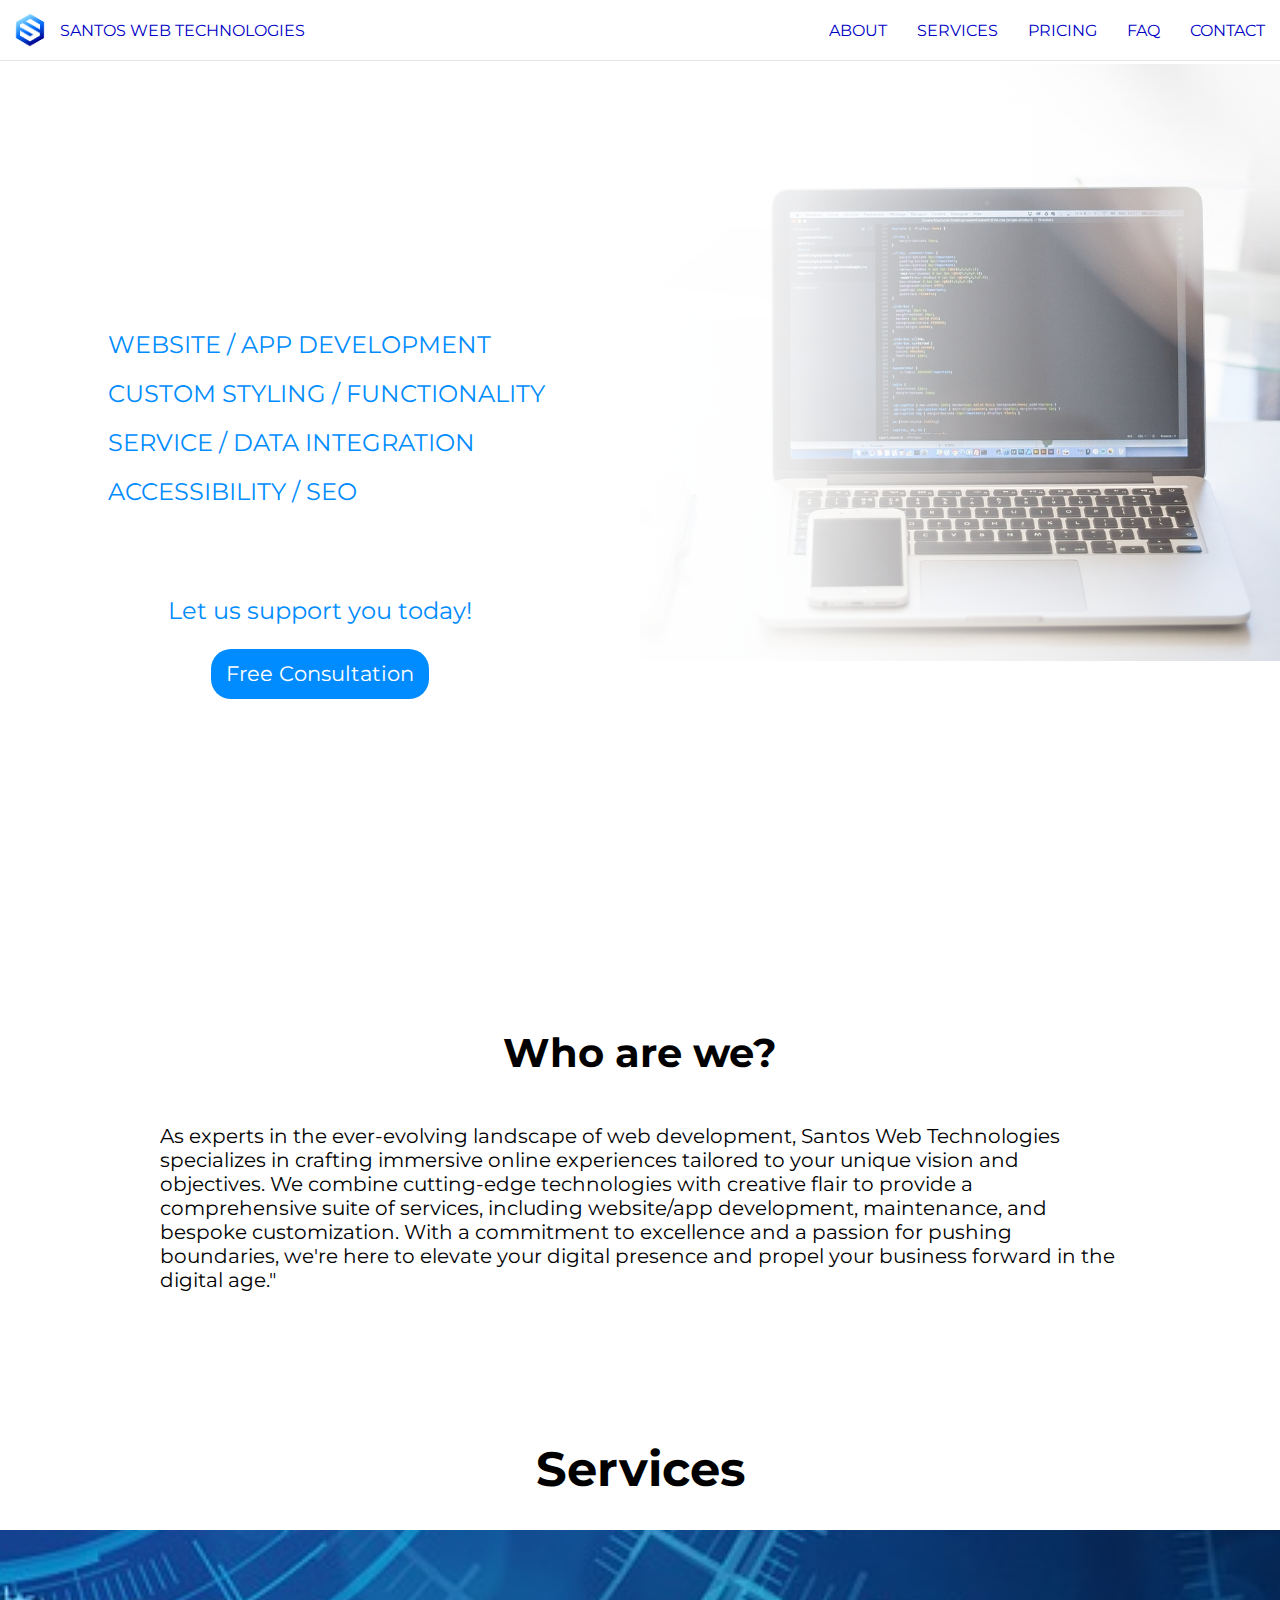
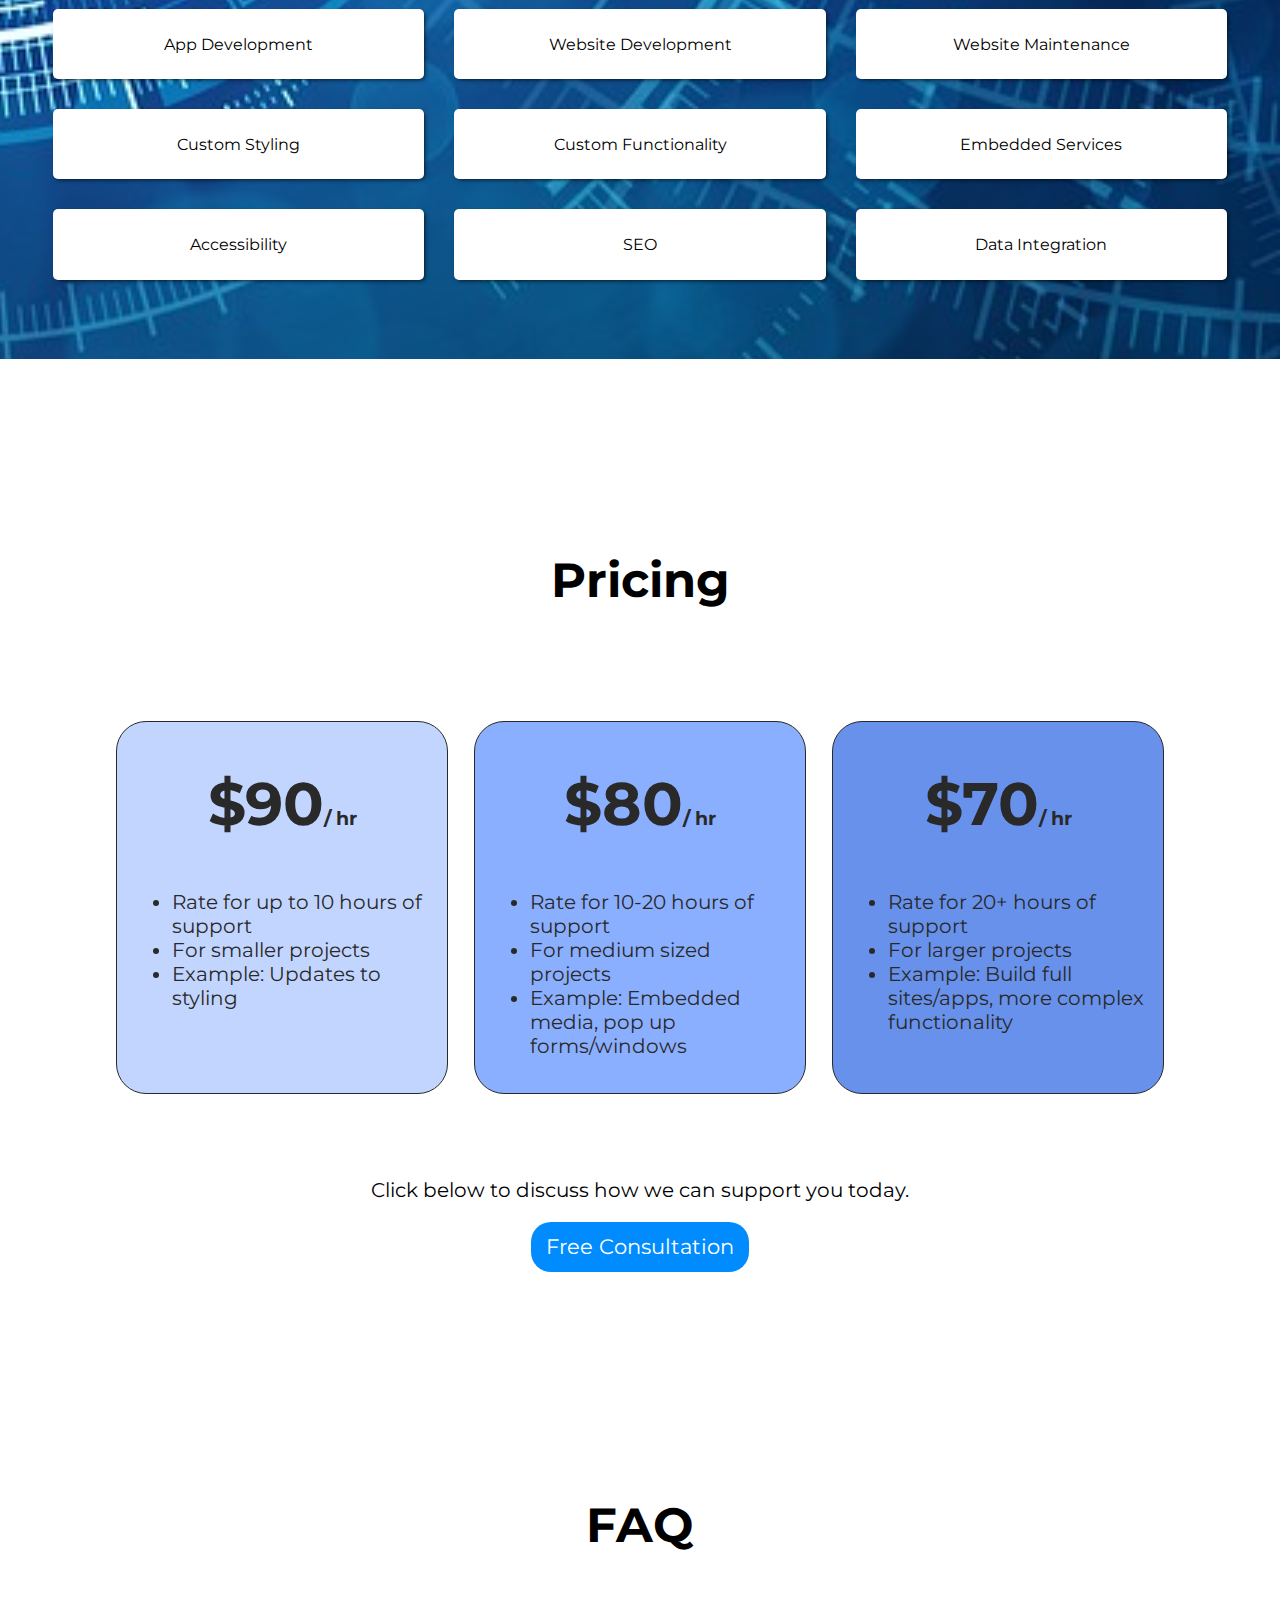
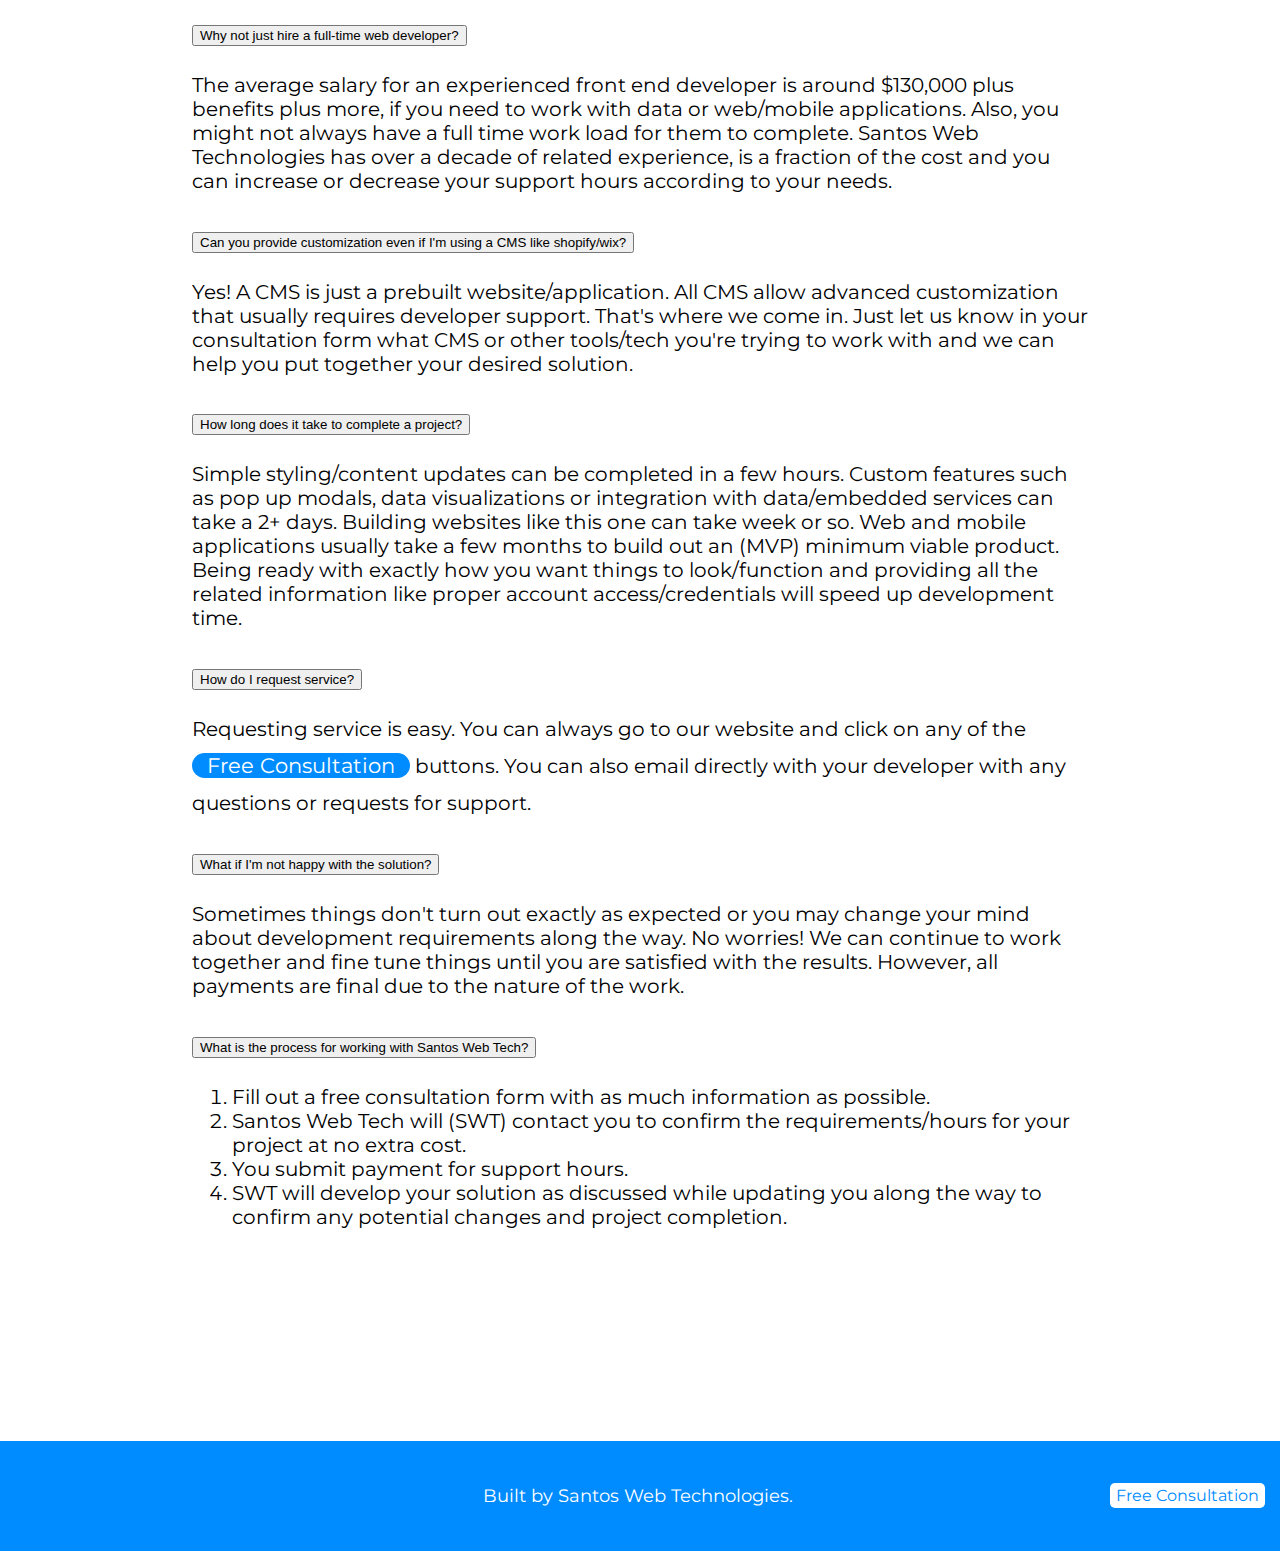
==== index.html @ 5d438775 "update serviceCard corners and pricing" ====
<!DOCTYPE html>
<head>
    <meta charset="UTF-8">
    <meta name="viewport" content="width=device-width, initial-scale=1.0">
    <title>Santos Web Technologies</title>
    <link rel="icon" type="image/x-icon" href="Assets/favicon.png">
    <!-- Add your CSS link here -->
    <link rel="preconnect" href="https://fonts.googleapis.com">
    <link rel="preconnect" href="https://fonts.gstatic.com" crossorigin>
    <link href="https://fonts.googleapis.com/css2?family=Montserrat:ital,wght@0,100..900;1,100..900&display=swap" rel="stylesheet">
    <link href="https://cdn.jsdelivr.net/npm/bootstrap@5.0.2/dist/css/bootstrap.min.css" rel="stylesheet" integrity="sha384-EVSTQN3/azprG1Anm3QDgpJLIm9Nao0Yz1ztcQTwFspd3yD65VohhpuuCOmLASjC" crossorigin="anonymous">
    <link rel="stylesheet" href="styles.css">
    <link rel="stylesheet" href="https://cdnjs.cloudflare.com/ajax/libs/font-awesome/6.5.2/css/all.min.css" integrity="sha512-SnH5WK+bZxgPHs44uWIX+LLJAJ9/2PkPKZ5QiAj6Ta86w+fsb2TkcmfRyVX3pBnMFcV7oQPJkl9QevSCWr3W6A==" crossorigin="anonymous" referrerpolicy="no-referrer" />
</head>
<body>
    <!-- Navbar -->
    <header>
        <div>
            <img id="logo" src="./Assets/swtNoWords.png" alt="Logo for Santos Web Technologies">
            <span>SANTOS WEB TECHNOLOGIES</span>
        </div>
        <nav id="nav">
            <a href="#about">ABOUT</a>
            <a href="#serviceHeading">SERVICES</a>
            <a href="#pricing">PRICING</a>
            <a href="#faq">FAQ</a>
            <a onclick="openConsult()">CONTACT</a>
        </nav>
        <a id="navToggle" href="javascript:void(0);" class="icon" onclick="toggleNav()">
            <i class="fa fa-bars"></i>
        </a>
    </header>
    <nav id="mobileNav">
        <a href="#about" onclick="toggleNav()">ABOUT</a>
        <a href="#serviceHeading" onclick="toggleNav()">SERVICES</a>
        <a href="#pricing" onclick="toggleNav()">PRICING</a>
        <a href="#faq" onclick="toggleNav()">FAQ</a>
        <a onclick="openConsult()">CONTACT</a>
    </nav>
    
    <section id="hero">
        <div id="heroLeft">
            <div>
                <span><i class="fa-light fa-greater-than"></i>&nbsp;&nbsp;WEBSITE / APP DEVELOPMENT</span>
                <span><i class="fa-light fa-greater-than"></i>&nbsp;&nbsp;CUSTOM STYLING / FUNCTIONALITY</span>
                <span><i class="fa-light fa-greater-than"></i>&nbsp;&nbsp;SERVICE / DATA INTEGRATION</span>
                <span><i class="fa-light fa-greater-than"></i>&nbsp;&nbsp;ACCESSIBILITY / SEO</span>
            </div>
            <p>Let us support you today!</p>
            <a class="consultBtn" onclick="openConsult()">Free Consultation</a>
        </div>
        <div id="heroImage" src="Assets/laptop.jpg" alt="Laptop on a desk"></div>
    </section>

    <section id="about">
        <h1 style="text-align: center; font-size: 2.5rem;">Who are we?</h1>
        <p style="padding: 20px;">As experts in the ever-evolving landscape of web development, Santos Web Technologies specializes in crafting immersive online experiences tailored to your unique vision and objectives. We combine cutting-edge technologies with creative flair to provide a comprehensive suite of services, including website/app development, maintenance, and bespoke customization. With a commitment to excellence and a passion for pushing boundaries, we're here to elevate your digital presence and propel your business forward in the digital age."</p>
    </section>

    <h1 id="serviceHeading" style="text-align: center; margin-top: 10%;">Services</h1>
    <div id="servicesBox">
        <section id="services">
            <div id="serviceCardWrapper">
                <div id="serviceCardBox">
                    <div class="serviceCard" onclick="openModal(this)">App Development</div>
                    <div class="serviceCard" onclick="openModal(this)">Website Development</div>
                    <div class="serviceCard" onclick="openModal(this)">Website Maintenance</div>
                </div>
                <div id="serviceCardBox">
                    <div class="serviceCard" onclick="openModal(this)">Custom Styling</div>
                    <div class="serviceCard" onclick="openModal(this)">Custom Functionality</div>
                    <div class="serviceCard" onclick="openModal(this)">Embedded Services</div>
                </div>
                <div id="serviceCardBox">
                    <div class="serviceCard" onclick="openModal(this)">Accessibility</div>
                    <div class="serviceCard" onclick="openModal(this)">SEO</div>
                    <div class="serviceCard" onclick="openModal(this)">Data Integration</div>
                </div>
            </div>
        </section>
    </div>

    <aside id="serviceModal">
        <a id="modalClose" href="javascript:void(0);" class="icon" onclick="closeModal(this)">
            <p>CLOSE &nbsp;&nbsp;<i class="fa-regular fa-x"></i></p>
        </a>
        <h2></h2>
        <p></p>
    </aside>

    <section id="pricing">
        <h1 style="text-align: center;">Pricing</h2>
        <div id="pricingBox">
            <div class="pricingCol" style="background-color: rgb(194 213 255);">
                <div class="priceTag">$90<span class="priceSuffix">/ hr</span></div>
                <div class="priceDesc">
                    <ul>
                        <li>Rate for up to 10 hours of support</li>
                        <li>For smaller projects</li>
                        <li>Example: Updates to styling</li>
                    </ul>
                </div>
            </div>
            <div class="pricingCol" style="background-color: rgb(139 175 255);">
                <div class="priceTag">$80<span class="priceSuffix">/ hr</span></div>
                <div class="priceDesc">
                    <ul>
                        <li>Rate for 10-20 hours of support</li>
                        <li>For medium sized projects</li>
                        <li>Example: Embedded media, pop up forms/windows</li>
                    </ul>
                </div>
            </div>
            <div class="pricingCol" style="background-color: rgb(103 145 235);">
                <div class="priceTag">$70<span class="priceSuffix">/ hr</span></div>
                <div class="priceDesc">
                    <ul>
                        <li>Rate for 20+ hours of support</li>
                        <li>For larger projects</li>
                        <li>Example: Build full sites/apps, more complex functionality</li>
                    </ul>
                </div>
            </div>
        </div>
    </section>
    <section style="
    display: flex;
    align-items: center;
    flex-direction: column;
    padding: 0 5%;
    ">
        <p>Click below to discuss how we can support you today.</p>
        <a class="consultBtn" style="bottom: 0;" onclick="openConsult()">Free Consultation</a>
    </section>

    <aside id="consultModal">
        <a id="consultClose" href="javascript:void(0);" class="icon" onclick="closeConsult(this)">
            <p>CLOSE &nbsp;&nbsp;<i class="fa-regular fa-x"></i></p>
        </a>
        <iframe src="https://docs.google.com/forms/d/e/1FAIpQLScTOm5bVchqRZCAxS4Muar12C_pXbF00WUi56LRsc5dLMpn9g/viewform?embedded=true" width="100%" height="100%" frameborder="0" marginheight="0" marginwidth="0" onload="allowModalClose()">Loading…</iframe>
    </aside>

    <section id="faq">
        <h1>FAQ</h1>
        <div class="accordion" id="accordionExample">
            <div class="accordion-item">
              <h2 class="accordion-header" id="headingOne">
                <button class="accordion-button collapsed" type="button" data-bs-toggle="collapse" data-bs-target="#collapseOne" aria-expanded="false" aria-controls="collapseOne">
                    Why not just hire a full-time web developer?
                </button>
              </h2>
              <div id="collapseOne" class="accordion-collapse collapse" aria-labelledby="headingOne" data-bs-parent="#accordionExample">
                <div class="accordion-body">
                  The average salary for an experienced front end developer is around $130,000 plus benefits plus more, if you need to work with data or web/mobile applications. Also, you might not always have a full time work load for them to complete. Santos Web Technologies has over a decade of related experience, is a fraction of the cost and you can increase or decrease your support hours according to your needs.
                </div>
              </div>
            </div>
            <div class="accordion-item">
              <h2 class="accordion-header" id="headingTwo">
                <button class="accordion-button collapsed" type="button" data-bs-toggle="collapse" data-bs-target="#collapseTwo" aria-expanded="false" aria-controls="collapseTwo">
                    Can you provide customization even if I'm using a CMS like shopify/wix?
                </button>
              </h2>
              <div id="collapseTwo" class="accordion-collapse collapse" aria-labelledby="headingTwo" data-bs-parent="#accordionExample">
                <div class="accordion-body">
                  Yes! A CMS is just a prebuilt website/application. All CMS allow advanced customization that usually requires developer support. That's where we come in. Just let us know in your consultation form what CMS or other tools/tech you're trying to work with and we can help you put together your desired solution.
                </div>
              </div>
            </div>
            <div class="accordion-item">
              <h2 class="accordion-header" id="headingThree">
                <button class="accordion-button collapsed" type="button" data-bs-toggle="collapse" data-bs-target="#collapseThree" aria-expanded="false" aria-controls="collapseThree">
                    How long does it take to complete a project?
                </button>
              </h2>
              <div id="collapseThree" class="accordion-collapse collapse" aria-labelledby="headingThree" data-bs-parent="#accordionExample">
                <div class="accordion-body">
                  Simple styling/content updates can be completed in a few hours. Custom features such as pop up modals, data visualizations or integration with data/embedded services can take a 2+ days. Building websites like this one can take week or so. Web and mobile applications usually take a few months to build out an (MVP) minimum viable product. Being ready with exactly how you want things to look/function and providing all the related information like proper account access/credentials will speed up development time.
                </div>
              </div>
            </div>
            <div class="accordion-item">
              <h2 class="accordion-header" id="headingFour">
                <button class="accordion-button collapsed" type="button" data-bs-toggle="collapse" data-bs-target="#collapseFour" aria-expanded="false" aria-controls="collapseFour">
                    How do I request service?
                </button>
              </h2>
              <div id="collapseFour" class="accordion-collapse collapse" aria-labelledby="headingFour" data-bs-parent="#accordionExample">
                <div class="accordion-body">
                  Requesting service is easy. You can always go to our website and click on any of the <a class="consultBtn" style="bottom: 0;" onclick="openConsult()">Free Consultation</a> buttons. You can also email directly with your developer with any questions or requests for support.
                </div>
              </div>
            </div>
            <div class="accordion-item">
              <h2 class="accordion-header" id="headingFive">
                <button class="accordion-button collapsed" type="button" data-bs-toggle="collapse" data-bs-target="#collapseFive" aria-expanded="false" aria-controls="collapseFive">
                    What if I'm not happy with the solution?
                </button>
              </h2>
              <div id="collapseFive" class="accordion-collapse collapse" aria-labelledby="headingFive" data-bs-parent="#accordionExample">
                <div class="accordion-body">
                  Sometimes things don't turn out exactly as expected or you may change your mind about development requirements along the way. No worries! We can continue to work together and fine tune things until you are satisfied with the results. However, all payments are final due to the nature of the work.
                </div>
              </div>
            </div>
            <div class="accordion-item">
              <h2 class="accordion-header" id="headingSix"
              
              >
                <button class="accordion-button collapsed" type="button" data-bs-toggle="collapse" data-bs-target="#collapseSix" aria-expanded="false" aria-controls="collapseSix">
                    What is the process for working with Santos Web Tech?
                </button>
              </h2>
              <div id="collapseSix" class="accordion-collapse collapse" aria-labelledby="headingSix" data-bs-parent="#accordionExample">
                <div class="accordion-body">
                  <ol>
                    <li>Fill out a free consultation form with as much information as possible.</li>
                    <li>Santos Web Tech will (SWT) contact you to confirm the requirements/hours for your project at no extra cost.</li>
                    <li>You submit payment for support hours.</li>
                    <li>SWT will develop your solution as discussed while updating you along the way to confirm any potential changes and project completion.</li>
                  </ol>
                </div>
              </div>
            </div>
          </div>
    </section>

    <a href="#logo" id="topJumpLink" >
      <i class="fa-solid fa-chevron-up"></i>
      <span style="display: block;">Top</span>
    </a>

    <footer>
      <div id="socials">
        <i class="fa-brands fa-facebook-f"></i>
        <i class="fa-brands fa-instagram"></i>
        <i class="fa-brands fa-youtube"></i>
      </div>
      <div id="footerText">Built by Santos Web Technologies.</div>
      <div id="footerBtn"><a class="footerConsult" onclick="openConsult()">Free Consultation</a></div>
    </footer>

    <script src="script.js"></script>
    <script src="https://cdn.jsdelivr.net/npm/bootstrap@5.0.2/dist/js/bootstrap.bundle.min.js" integrity="sha384-MrcW6ZMFYlzcLA8Nl+NtUVF0sA7MsXsP1UyJoMp4YLEuNSfAP+JcXn/tWtIaxVXM" crossorigin="anonymous"></script>
</body>
</html>
---- styles.css ----
body {
    font-family: "Montserrat", sans-serif;
    font-optical-sizing: auto;
    font-style: normal;
    font-size: 20px;
    color: #000000;
    margin: 0;
}

header {
    display: flex;
    justify-content: space-between;
    align-items: center;
    border-bottom: 1px solid rgb(0 0 0 / 0.1);
    margin-bottom: 3px;
    position: relative;
    z-index: 1;
    color: rgb(0, 0, 197);
}

header>div {
    display: flex;
    align-items: center;
    font-size: 1rem;
}

header>div>img {
    width: 60px;
}

#nav {
    display: flex;
    justify-content: space-evenly;
}

#nav>a {
    color: rgb(0, 0, 197);
    text-decoration: none;
    padding: 15px;
    border-radius: 3px;
    font-size: 1rem;
}

#nav>a:hover {
    background-color: rgb(0, 140, 255);
    color: white;
}

#navToggle, #mobileNav { 
    display: none
}

h1 {
    font-size: 3rem;
}

#hero {
    display: flex;
    justify-content: center;
    align-items: center;
    width: 100%;
    height: 100vh;
}

#heroLeft {
    display: flex;
    flex-direction: column;
    align-items: center;
    width: 50%;
    color: rgb(0, 140, 255);
    font-size: 1.5rem;
}
#heroLeft>div {
    display: flex;
    flex-direction: column;
}
#heroLeft>div>span {
    margin-bottom: 20px;
}
#heroLeft>p {
    margin-top: 70px;
}

@keyframes fadeInAnimation {
    0% {
        opacity: 0;
    }
    100% {
        opacity: 1;
    }
}

.consultBtn {
    text-decoration: none;
    height: 50px;
    color: white;
    background-color: rgb(0, 140, 255);
    border-radius: 20px;
    border-color: white;
    padding: 0 15px;
    line-height: 50px;
    text-align: center;
    font-size: 1.3rem;
    cursor: pointer;
}

.consultBtn:hover {
    background-color: rgb(0, 140, 255, .7);
    color: white;
}

#heroImage {
    height: 100vh;
    width: 50%;
    background: linear-gradient(90deg, white, white, rgba(255, 255, 255, .9), rgba(255, 255, 255, .6), rgba(255, 255, 255, .3), rgba(255, 255, 255, 0)), url(Assets/laptop.jpg);
    background-repeat: no-repeat;
    background-size: 140%;
    background-position-x: -200px;
}

#about {
    max-width: 1000px;
    margin: 5% auto;
}

#servicesBox {
    display: flex;
    justify-content: center;
    background-image: url(Assets/digiCircles.jpg);
    background-blend-mode: lighten;
    background-size: 300%;
    background-position-y: 80%;
    background-position-x: 40%;
    background-repeat: no-repeat;
}

#services {
    margin: 5%;
    text-align: center;
}

#serviceCardWrapper {
    display: flex;
    flex-direction: column;
    justify-content: center;
}

#serviceCardBox {
    display: flex;
    justify-content: center;
    align-items: center;
}

.serviceCard {
    box-shadow: 2px 2px 5px -2px;
    margin: 15px;
    padding: 2vw;
    width: 25vw;
    background-color: white;
    border-radius: 5px;
    font-size: 1rem;
}

.serviceCard:hover {
    box-shadow: inset 0 0 5px 2px rgb(86 86 255);
    cursor: pointer;
}

#serviceModal {
    position: fixed;
    top: 0;
    height: 100vh;
    background: linear-gradient(90deg, white, rgba(255, 255, 255, .9), rgba(255, 255, 255, .6)), url(Assets/laptop.jpg);
    background-repeat: no-repeat;
    background-size: 200%;
    background-position-x: -300px;
    display: none;
    flex-direction: column;
    justify-content: center;
    padding: 0% 15%;
    z-index: 1;
    font-weight: 600;
}

#serviceModal>p {
    font-size: 1.5rem;
}

#modalClose, #consultClose {
    text-decoration: none;
    max-width: 110px;
    z-index: 1;
}

#modalImage {
    height: 500px;
    width: 600px;
    opacity: .09;
    position: absolute;
    top: 10%;
    right: 0;
}

#pricing {
    margin: 15% auto 5%;
    max-width: 1100px;
}

#pricingBox {
    display: flex;
    justify-content: space-evenly;
    flex-wrap: wrap;
}

.pricingCol {
    display: flex;
    flex-direction: column;
    align-items: center;
    max-width: 300px;
    margin-top: 80px;
    border: 1px solid;
    border-radius: 30px;
    padding: 15px;
    color: #292929;
}

.priceTag {
    font-weight: 700;
    font-size: 60px;
    text-align: center;
    margin-top: 30px;
}

.priceSuffix {
    font-size: 1.2rem;
}

.priceDesc {
    margin-top: 30px;
}
#consultModal {
    position: fixed;
    top: 0;
    height: 100vh;
    width: 100vw;
    background-color: white;
    padding: 5% 0;
    display: none;
    flex-direction: column;
    align-items: center;
    z-index: 1;
}

#faq {
    display: flex;
    align-items: center;
    flex-direction: column;
    margin: 15%;
}

.accordion {
    width: 100%;
}

#topJumpLink {
    text-decoration: none;
    background: rgb(0, 140, 255);
    color: white;
    padding: 0px 8px;
    border-radius: 30px;
    position: fixed;
    left: 5px;
    top: 15%;
    border: none;
    font-size: .8rem;
    text-align: center;
    display: none;
}

#topJumpLink:hover {
    background-color: rgb(194 213 255);
}

footer {
    background-color: rgb(0, 140, 255);
    color: white;
    display: flex;
    justify-content: space-between;
    align-items: center;
    font-size: 1.6rem;
    padding: 30px 15px;
}

#socials {
    display: flex;
    justify-content: space-evenly;
    width: 150px;
}

#footerText {
    text-align: center;
    font-size: 1.1rem;
}

.footerConsult {
    background-color: white;
    color: rgb(0, 140, 255);
    padding: 10px 15px;
    text-decoration: none;
    border-radius: 5px;
    border-color: white;
    padding: 3px 6px;
    line-height: 50px;
    text-align: center;
    font-size: 1rem;
    cursor: pointer;
}

.footerConsult:hover {
    background-color: rgb(0, 140, 255);
    color: white;
}

@media screen and (max-width: 1200px) {
    #heroLeft {
        font-size: 1.2rem;
        margin-bottom: 8%;
    }
    #heroLeft>p {
        margin-top: 50px;
    }
}

@media screen and (max-width: 1000px) {
    #hero, #heroImage {
        height: 300px;
    }
    #heroLeft {
        margin-bottom: unset;
        font-size: 1rem;
    }
    #heroLeft>span {
        margin-bottom: 15px;
    }
    #heroLeft>p {
        margin-top: 30px;
    }
}

@media screen and (max-width: 800px) {
    body {
        width: 98%;
    }
    #nav { 
        display: none;
    }
    #navToggle { 
        display: inline;
        padding: 15px;
        border-radius: 3px;
    }
    #navToggle:hover { 
        background-color: rgb(0, 140, 255);
        color: white;
    }
    #mobileNav {
        position: absolute;
        width: 100%;
        background-color: white;
        animation: fadeInAnimation .5s;
        z-index: 1;
    }
    #mobileNav>a {
        display: flex;
        flex-direction: column;
        align-items: center;
        color: rgb(0, 0, 197);
        text-decoration: none;
        padding: 15px;
        border-radius: 3px;
    }
    #mobileNav>a:hover {
        background-color: rgb(0, 140, 255);
        color: white;
    }
    #hero, #heroImage {
        height: 200px;
    }
    #hero {
        height: unset;
    }
    #hero {
        flex-direction: column;
        align-items: center;
    }
    #heroLeft {
        margin: 50px 0;
        font-size: 1rem;
        width: 100%;
    }
    #heroImage {
        height: 60vh;
        width: 100%;
        background-position-x: 80%;
    }
    #about>p {
        font-size: 1rem;
    }
    #servicesBox {
        background-size: cover;
    }
    #serviceCardBox {
        flex-direction: column;
    }
    .serviceCard {
        width: 300px;
        font-size: .7rem;
        padding: 2vw;
    }
    #serviceModal {
        background-size: 320%;
        background-position-x: -300px;
        padding: 0 5%;
        overflow-y: scroll;
        height: 100%;
    }
    .consultBtn {
        display: inline-block;
        width: 180px;
        font-size: 1rem;
        line-height: 30px;
        height: 30px;
    }
    footer {
        flex-direction: column;
    }
    #socials {
        width: 400px;
        margin-bottom: 40px;
        order: 1;
    }
    #footerBtn {
        order: 2;
        margin-bottom: 40px;
    }
    #footerText {
        order: 3;
        font-size: 1rem;
    }
}

@media screen and (max-width: 370px) {
    body {
        width: 103%;
    }
}

@media screen and (max-width: 350px) {
    body {
        width: 107%;
    }
}

@media screen and (max-width: 600px) {
    #serviceCardBox {
        display: flex;
        flex-direction: column;
        align-items: center;
    }
    
    .serviceCard {
        width: 50vw;
    }
    #serviceModal>p {
        font-size: .8rem;
    }
}
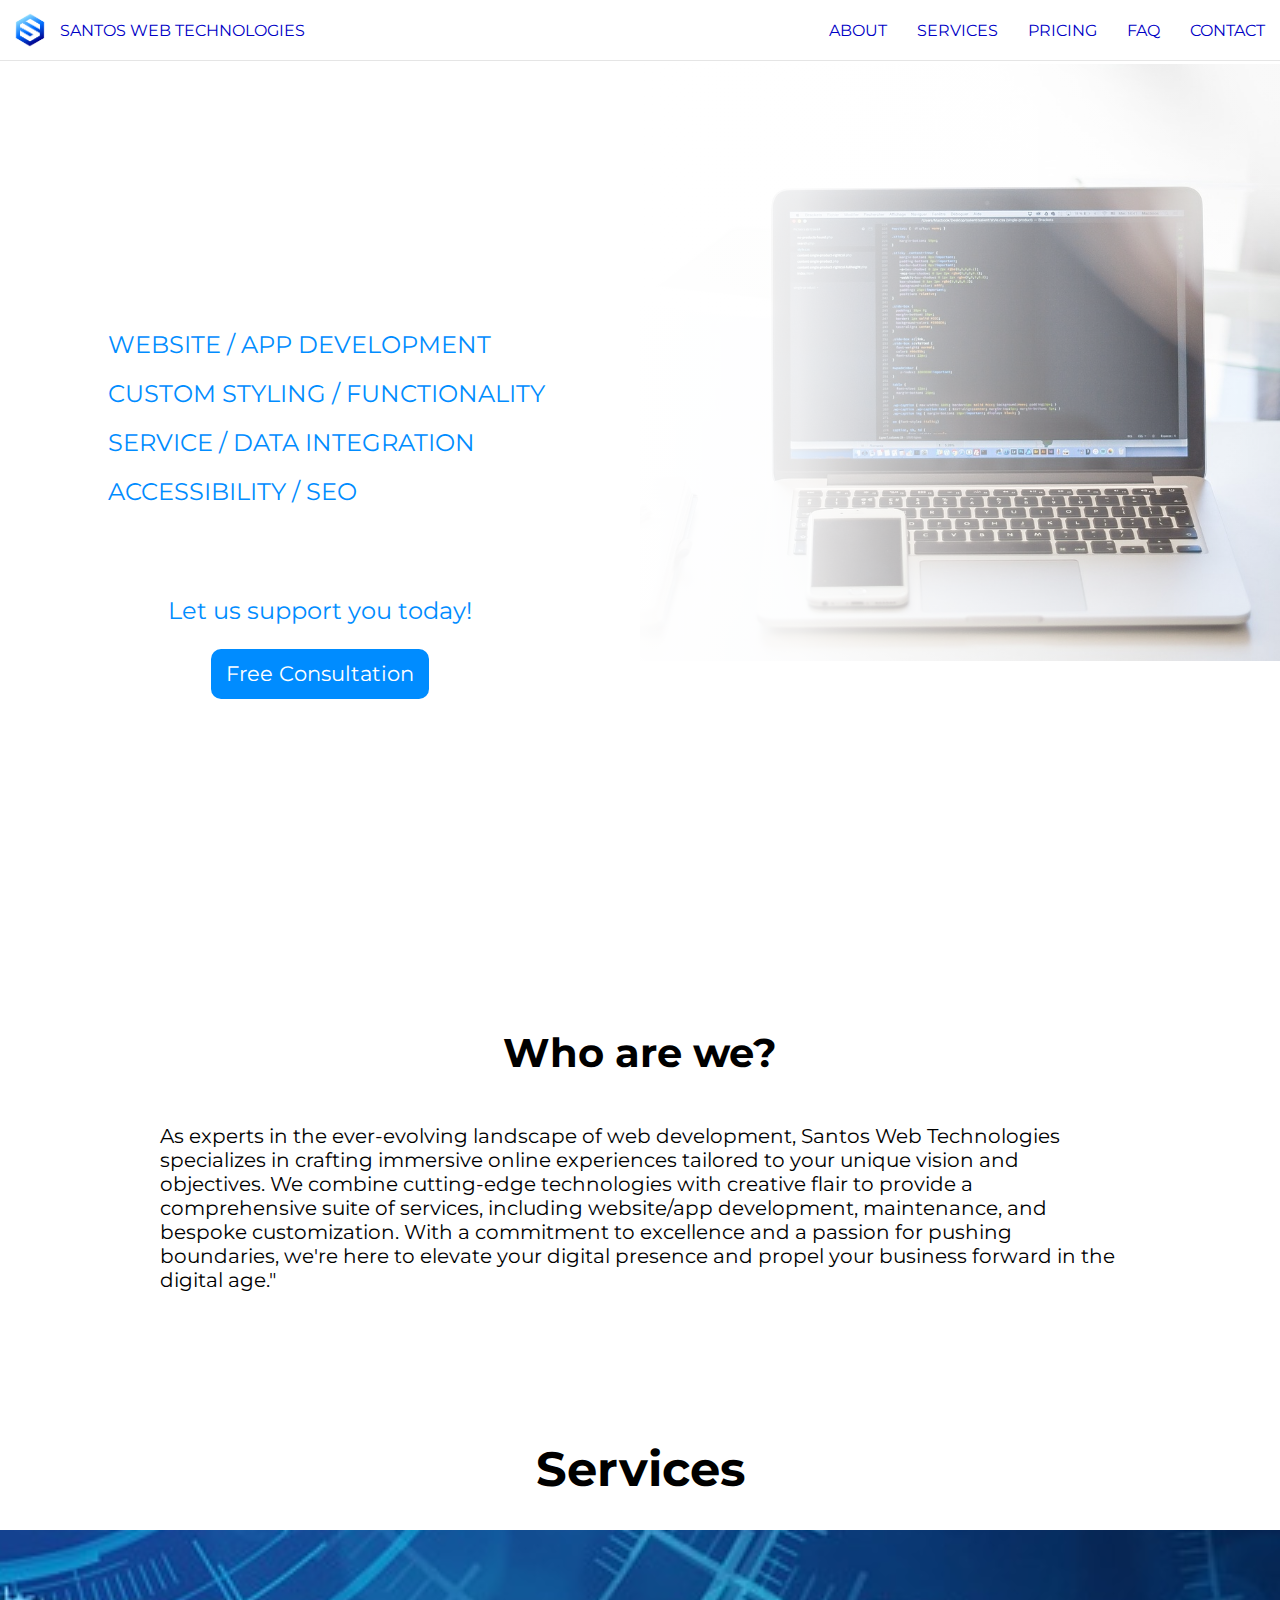
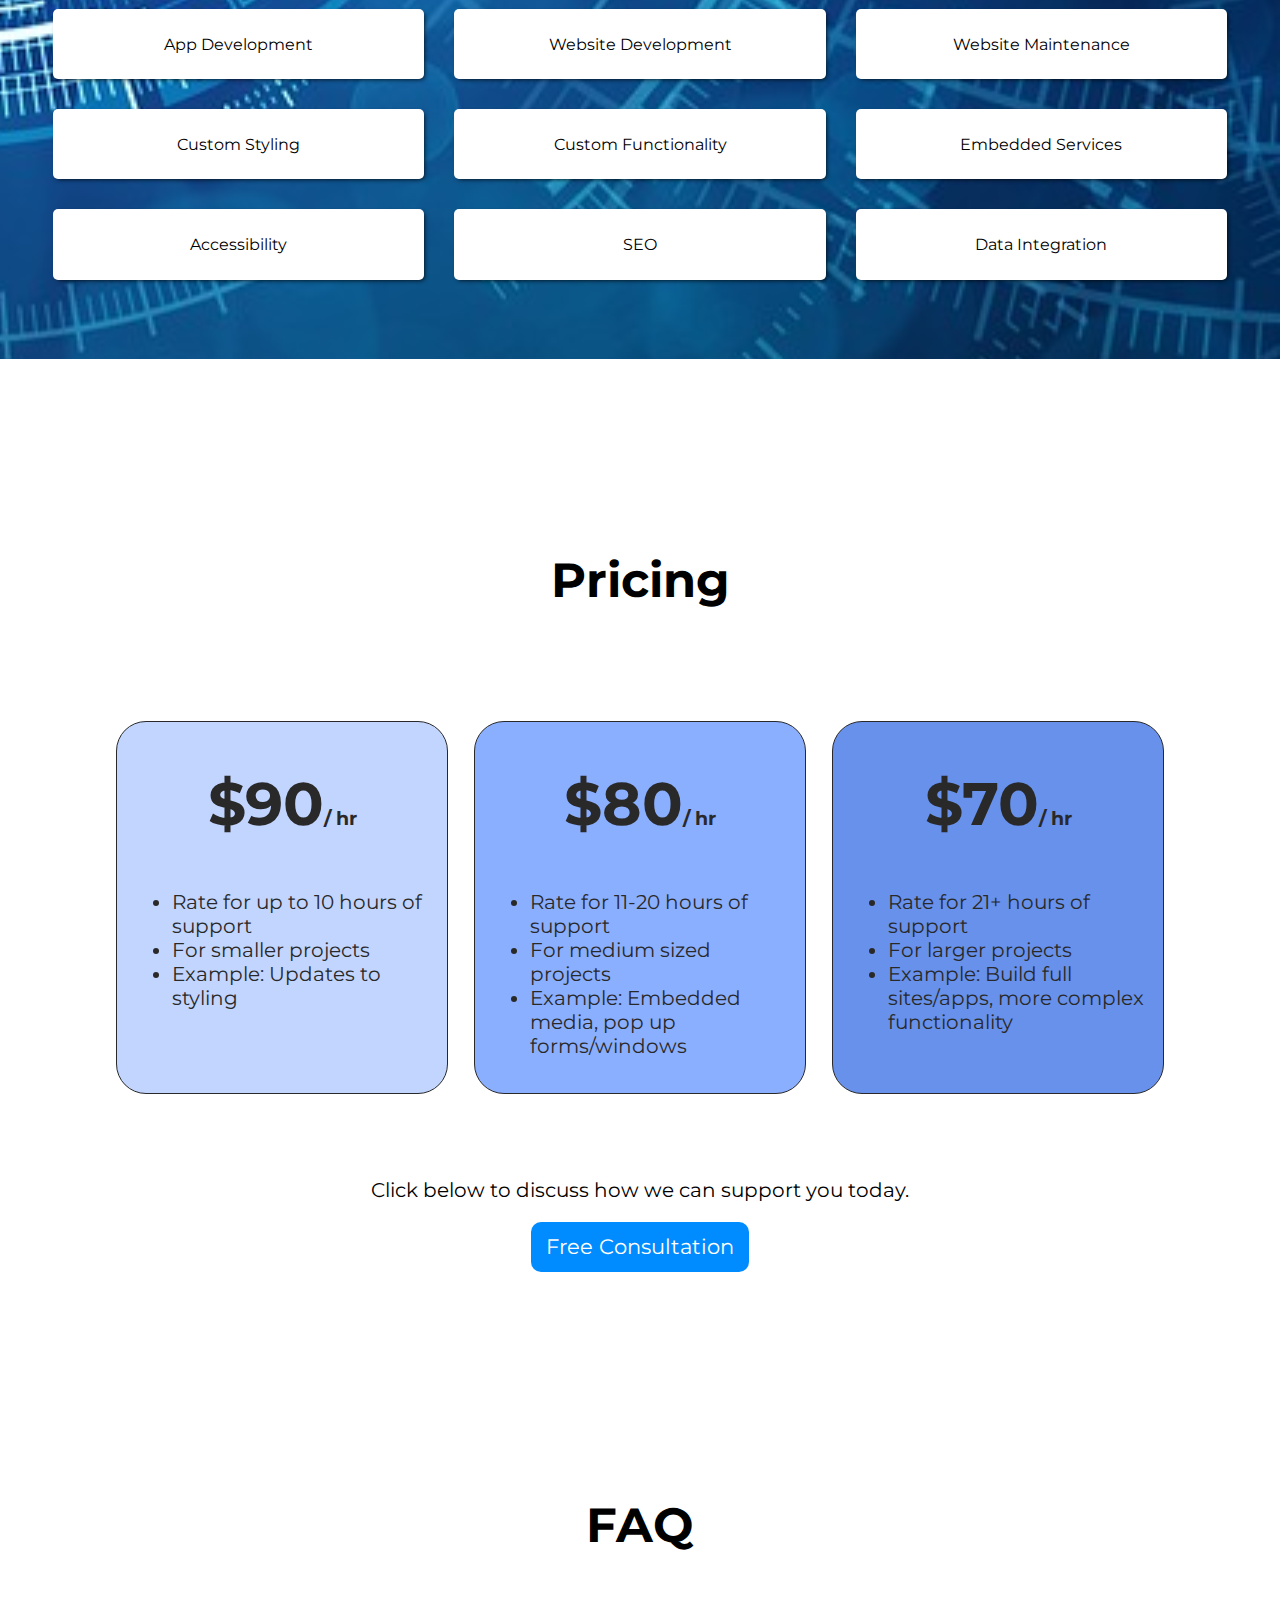
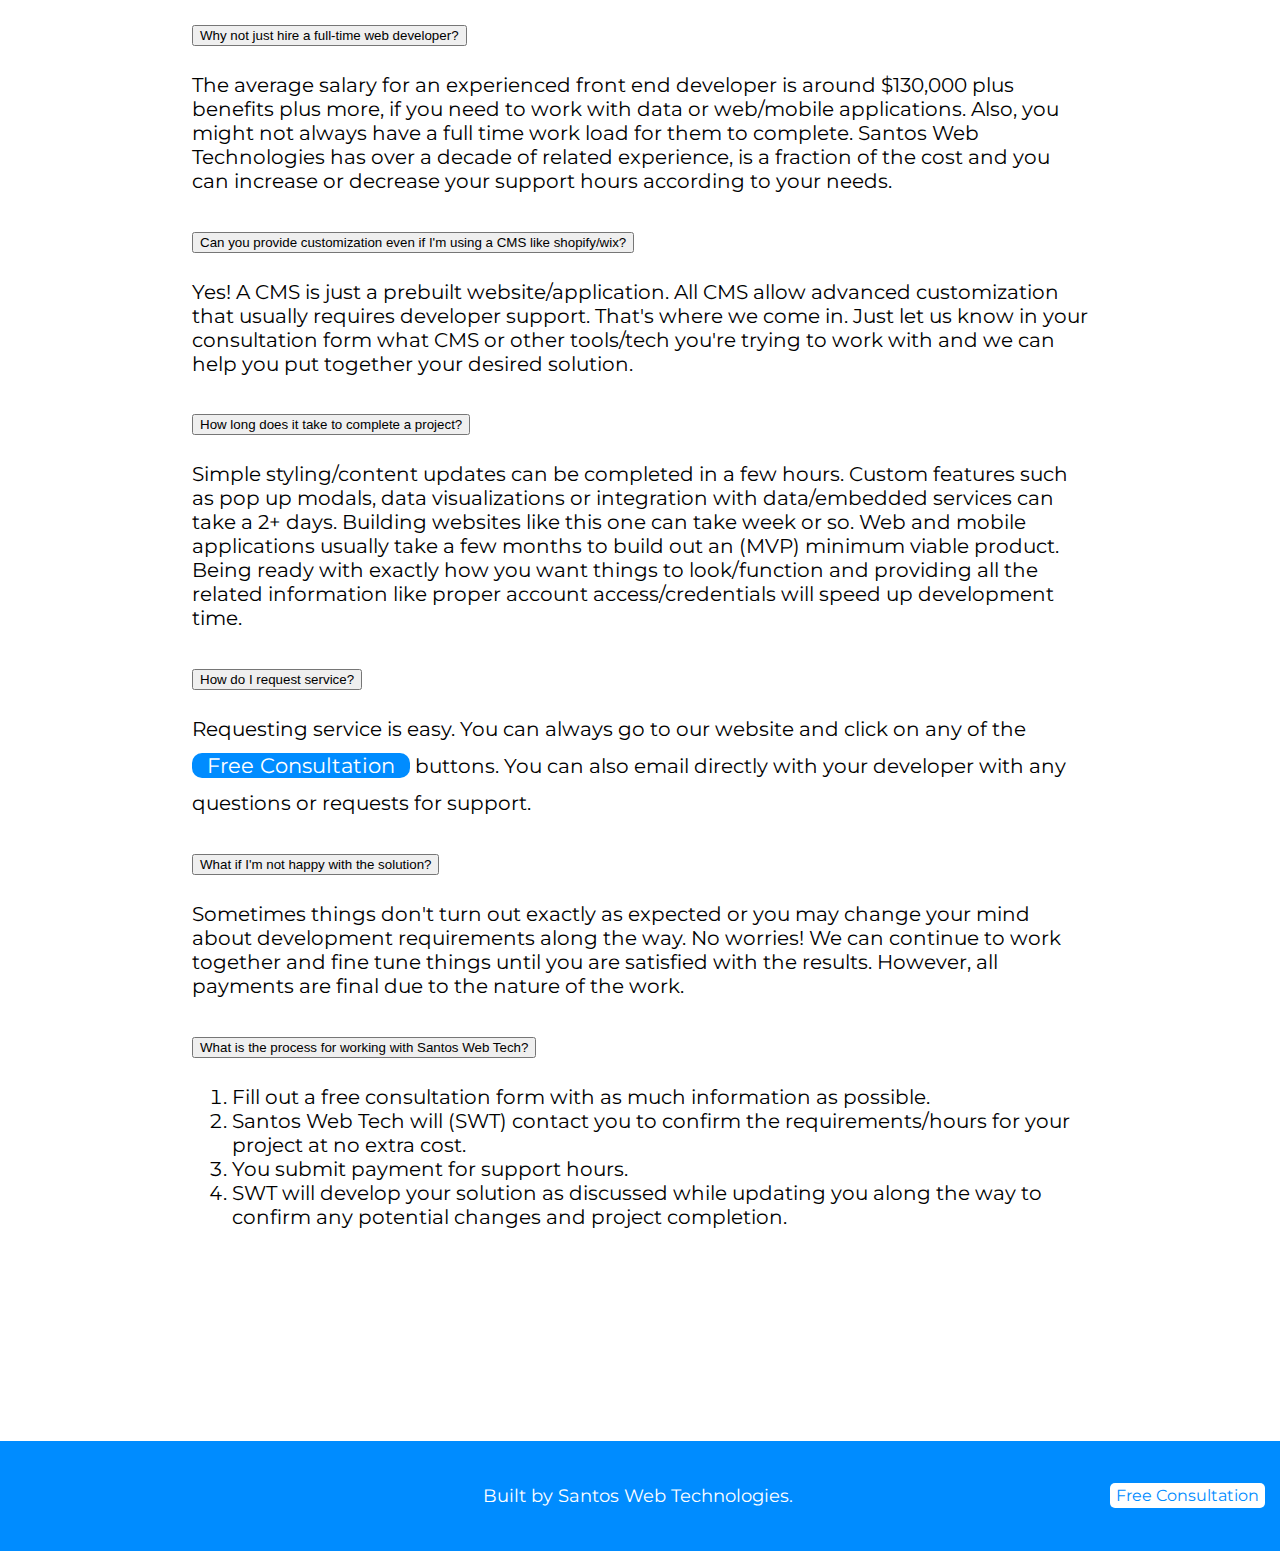
==== commit 3e23e71e: "update price description hours" ====
--- a/index.html
+++ b/index.html
@@ -105,7 +105,7 @@
                 <div class="priceTag">$80<span class="priceSuffix">/ hr</span></div>
                 <div class="priceDesc">
                     <ul>
-                        <li>Rate for 10-20 hours of support</li>
+                        <li>Rate for 11-20 hours of support</li>
                         <li>For medium sized projects</li>
                         <li>Example: Embedded media, pop up forms/windows</li>
                     </ul>
@@ -115,7 +115,7 @@
                 <div class="priceTag">$70<span class="priceSuffix">/ hr</span></div>
                 <div class="priceDesc">
                     <ul>
-                        <li>Rate for 20+ hours of support</li>
+                        <li>Rate for 21+ hours of support</li>
                         <li>For larger projects</li>
                         <li>Example: Build full sites/apps, more complex functionality</li>
                     </ul>
--- a/styles.css
+++ b/styles.css
@@ -95,7 +95,7 @@
     height: 50px;
     color: white;
     background-color: rgb(0, 140, 255);
-    border-radius: 20px;
+    border-radius: 10px;
     border-color: white;
     padding: 0 15px;
     line-height: 50px;
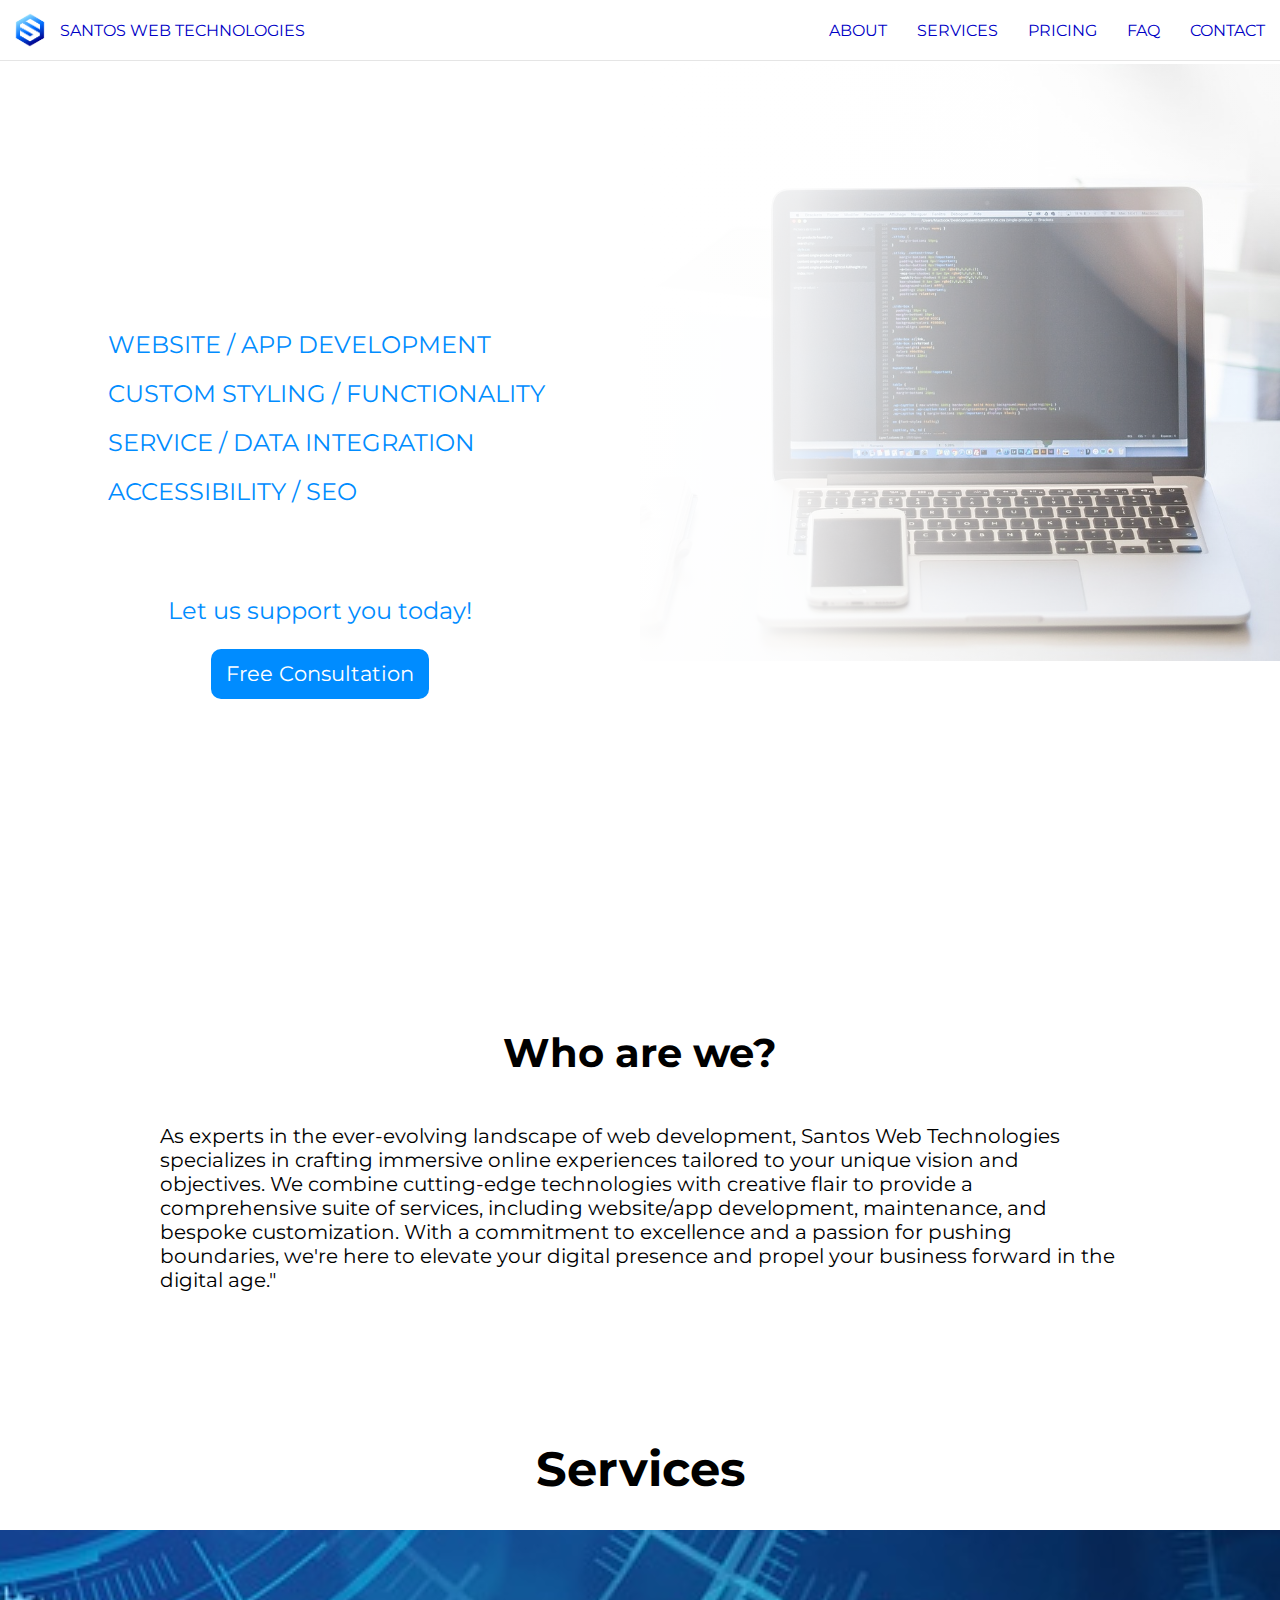
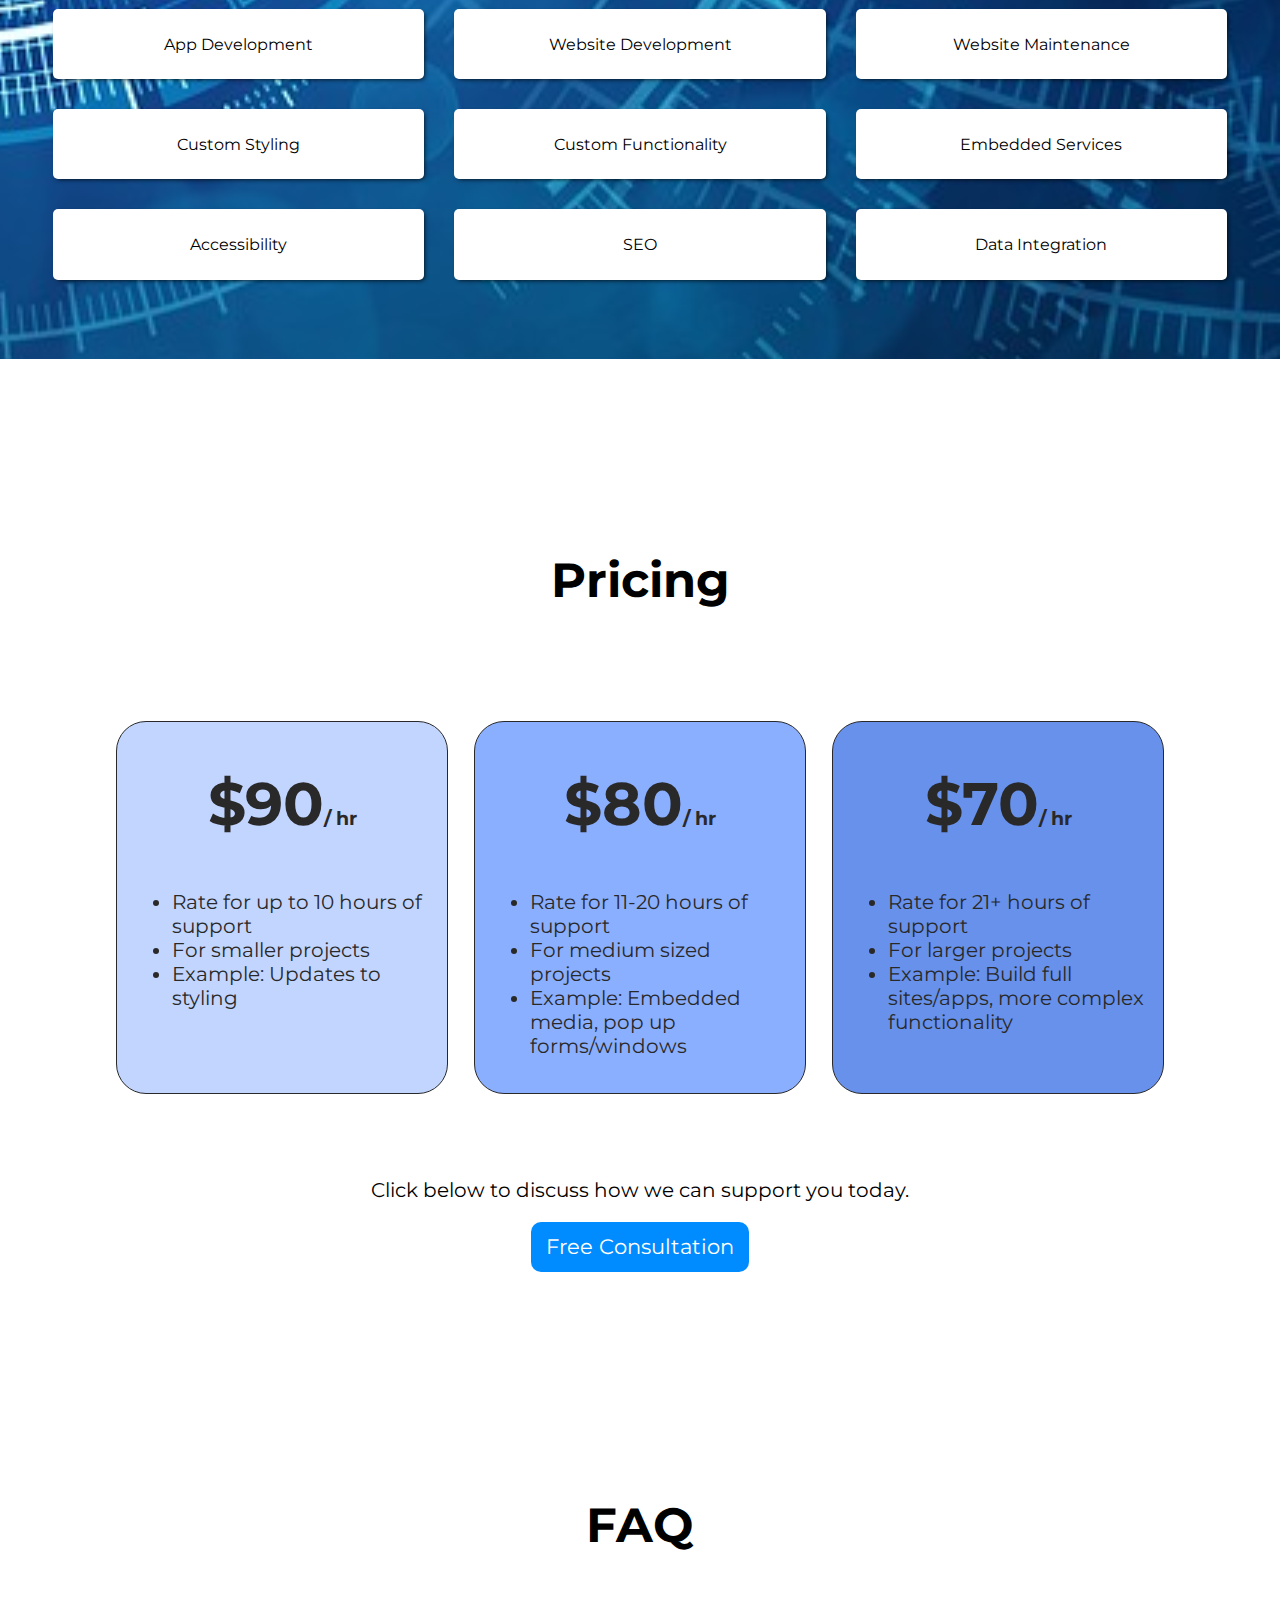
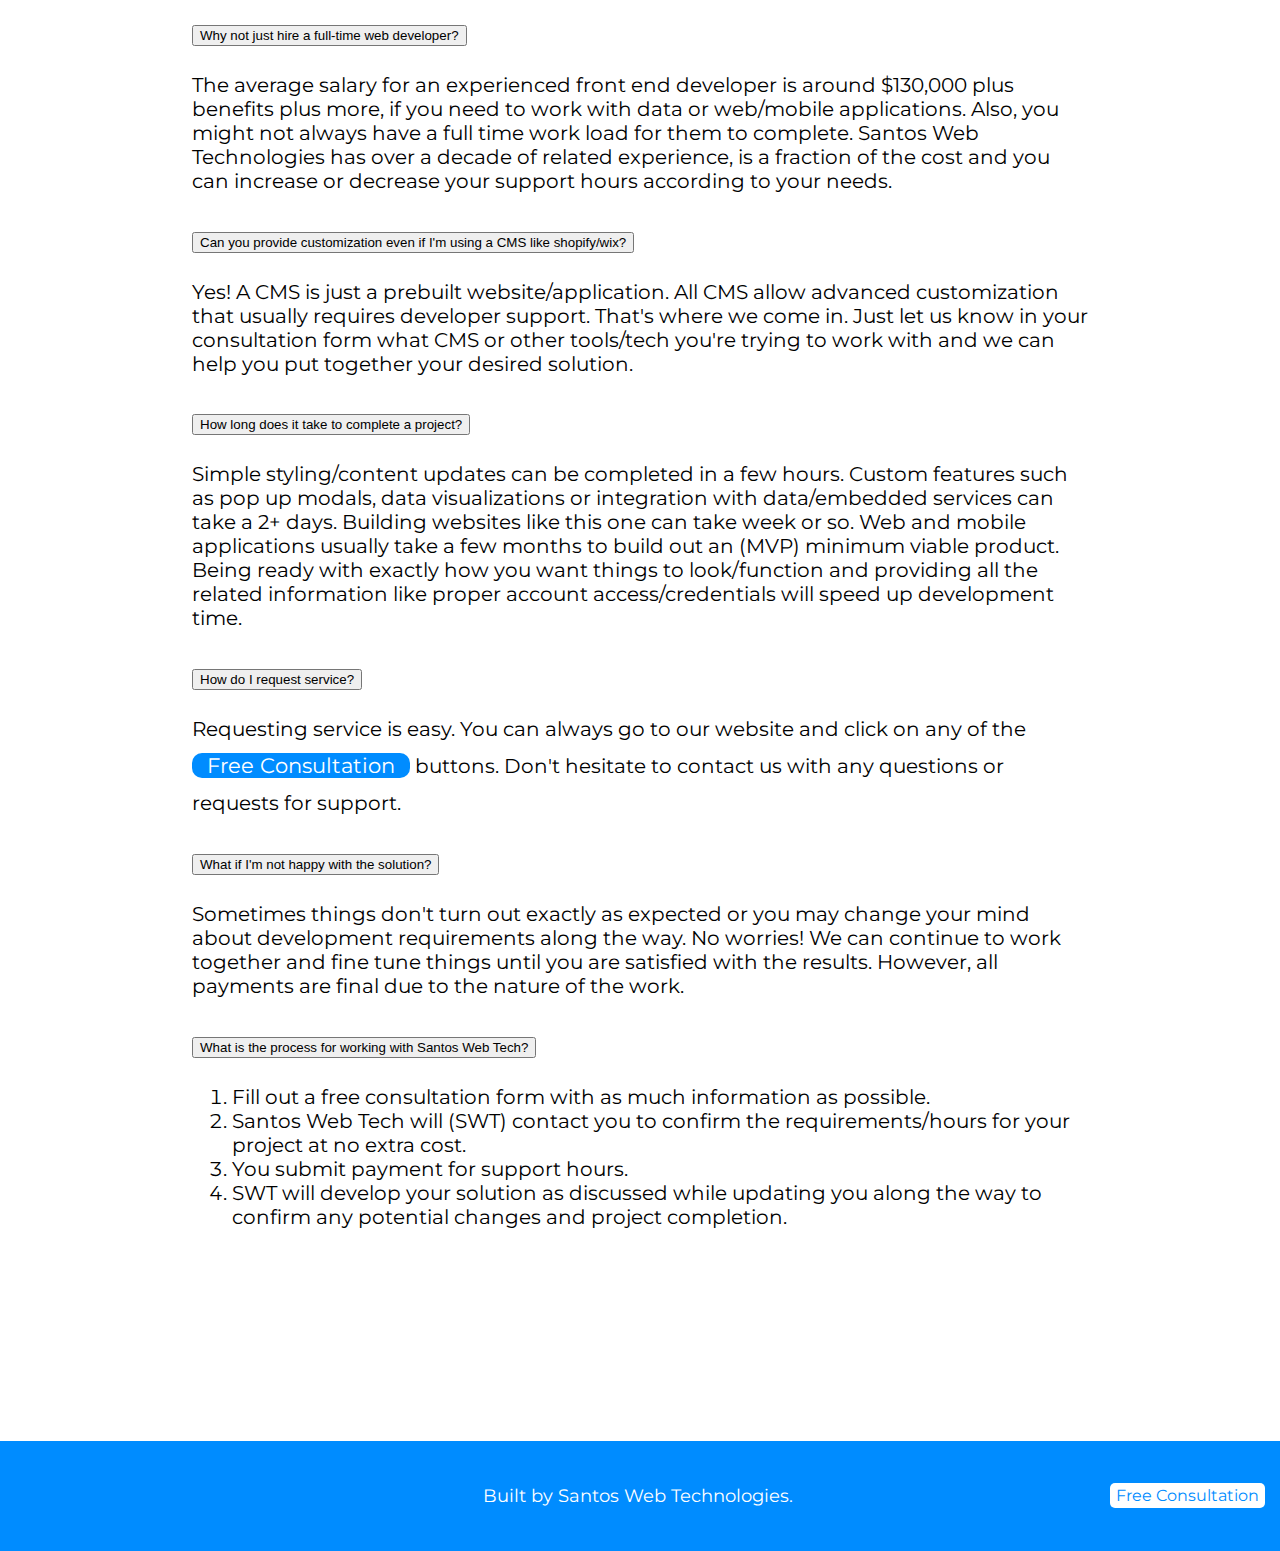
==== commit 4f436086: "update answer to request FAQ" ====
--- a/index.html
+++ b/index.html
@@ -187,7 +187,7 @@
               </h2>
               <div id="collapseFour" class="accordion-collapse collapse" aria-labelledby="headingFour" data-bs-parent="#accordionExample">
                 <div class="accordion-body">
-                  Requesting service is easy. You can always go to our website and click on any of the <a class="consultBtn" style="bottom: 0;" onclick="openConsult()">Free Consultation</a> buttons. You can also email directly with your developer with any questions or requests for support.
+                  Requesting service is easy. You can always go to our website and click on any of the <a class="consultBtn" style="bottom: 0;" onclick="openConsult()">Free Consultation</a> buttons. Don't hesitate to contact us with any questions or requests for support.
                 </div>
               </div>
             </div>
@@ -232,9 +232,9 @@
 
     <footer>
       <div id="socials">
-        <i class="fa-brands fa-facebook-f"></i>
-        <i class="fa-brands fa-instagram"></i>
-        <i class="fa-brands fa-youtube"></i>
+        <a class="socialLink" href="https://www.facebook.com/profile.php?id=61560946928748"><i class="fa-brands fa-facebook-f"></i></a>
+        <a class="socialLink" href="https://www.instagram.com/santoswebtech"><i class="fa-brands fa-instagram"></i></a>
+        <a class="socialLink" href="https://www.youtube.com/@SantosWebTech"><i class="fa-brands fa-youtube"></i></a>
       </div>
       <div id="footerText">Built by Santos Web Technologies.</div>
       <div id="footerBtn"><a class="footerConsult" onclick="openConsult()">Free Consultation</a></div>
--- a/styles.css
+++ b/styles.css
@@ -297,6 +297,10 @@
     width: 150px;
 }
 
+.socialLink {
+    color: white;
+}
+
 #footerText {
     text-align: center;
     font-size: 1.1rem;
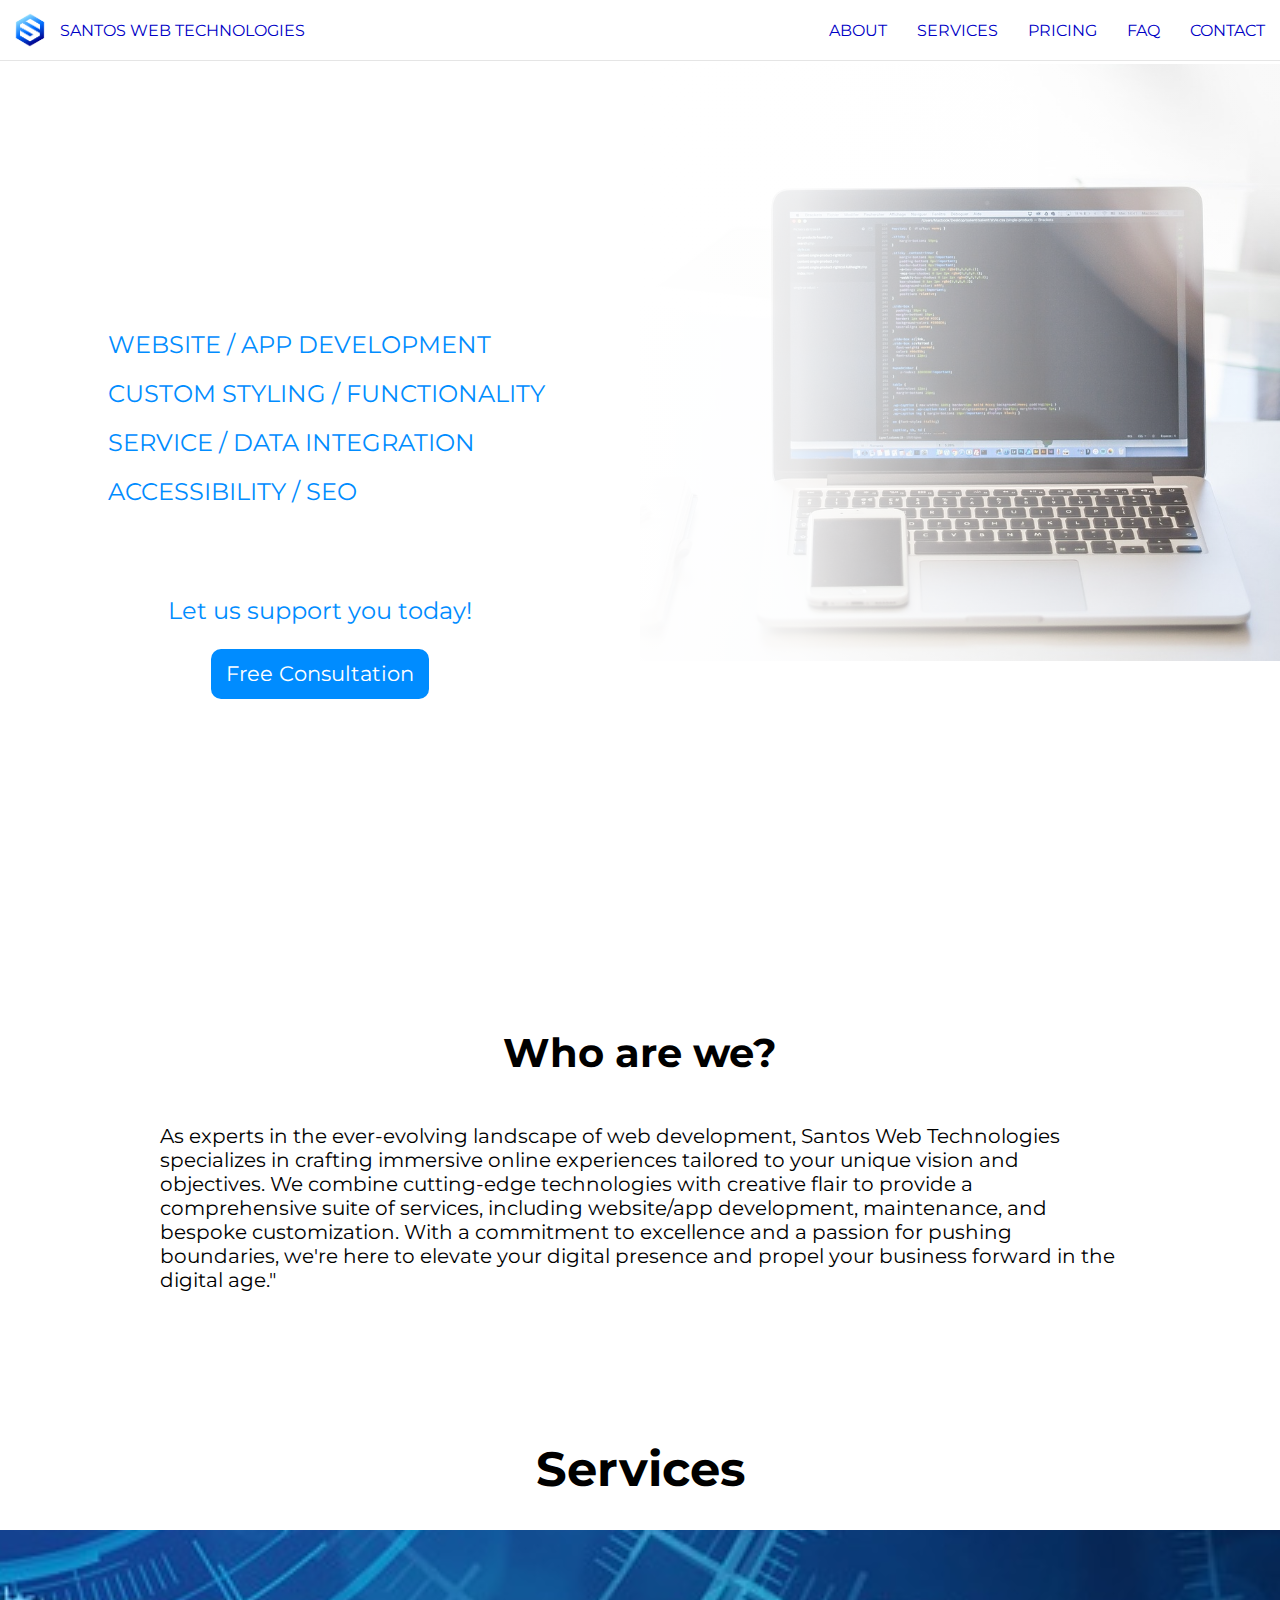
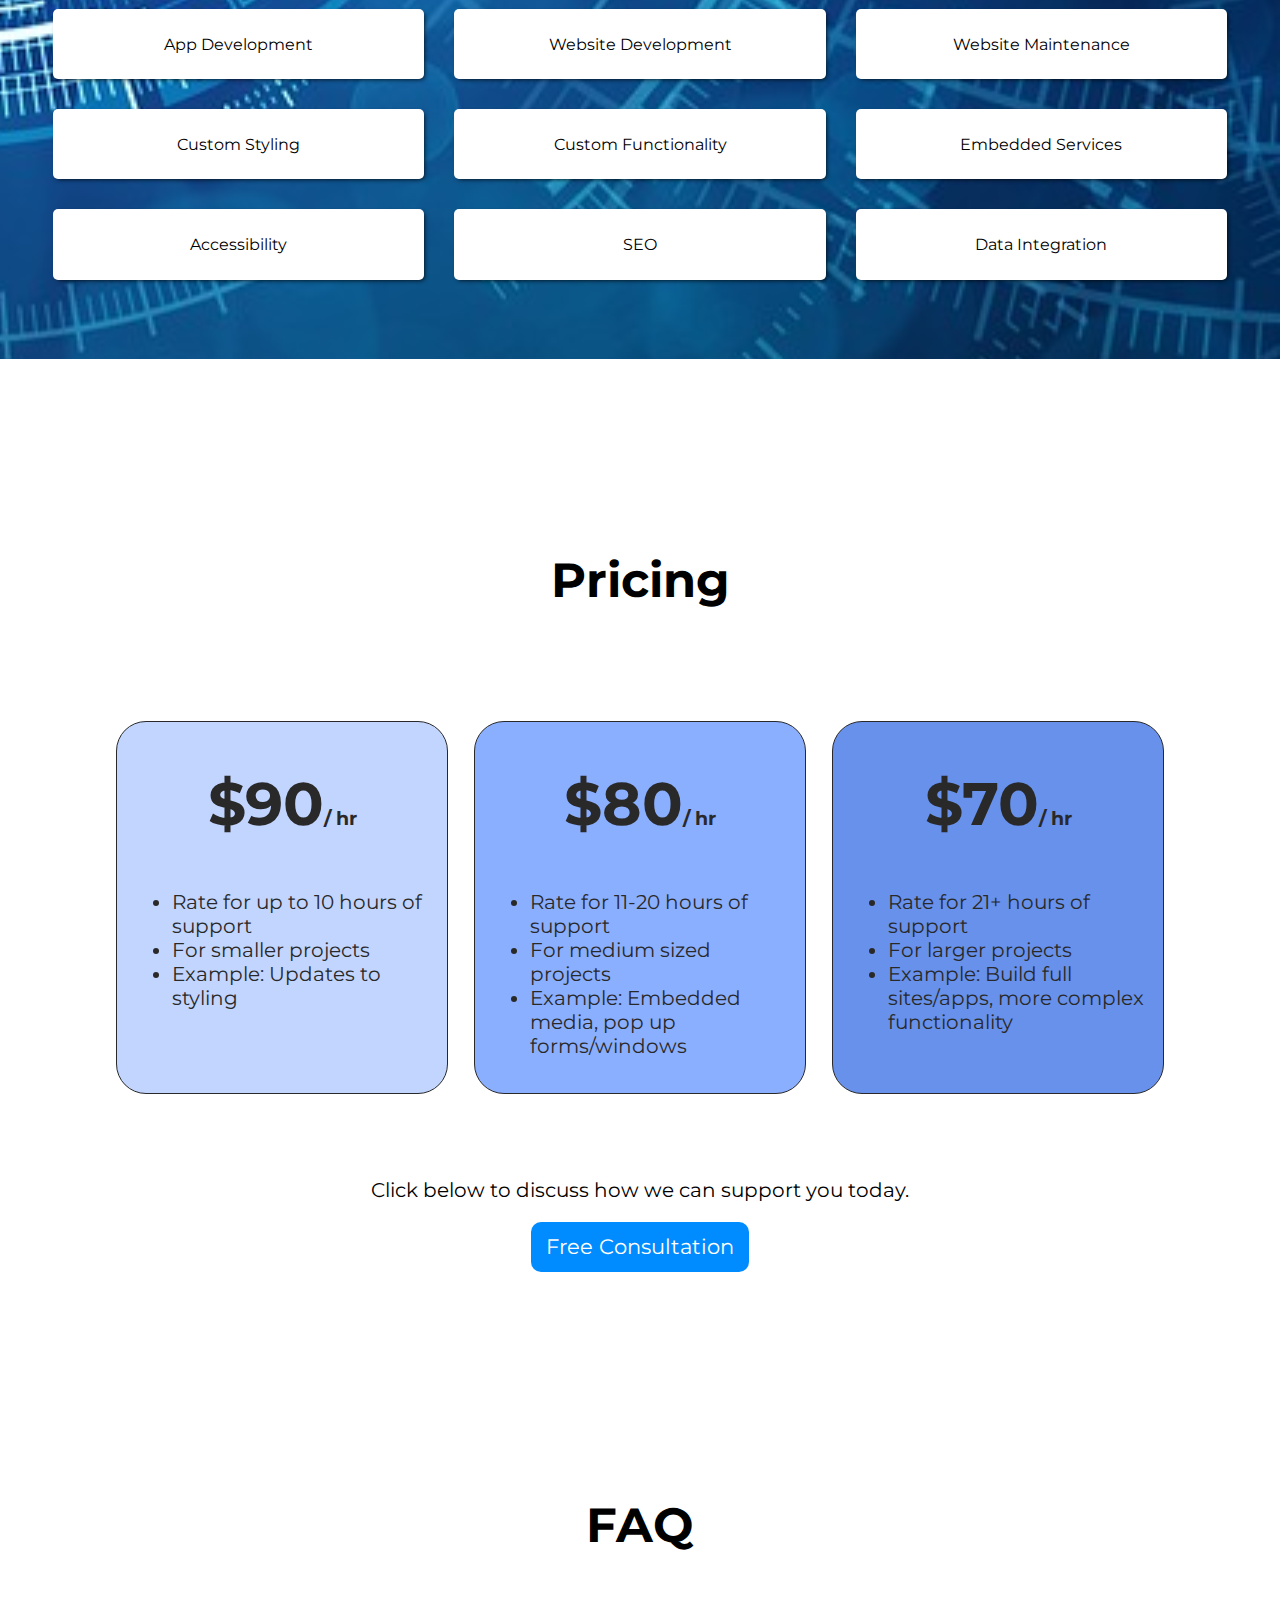
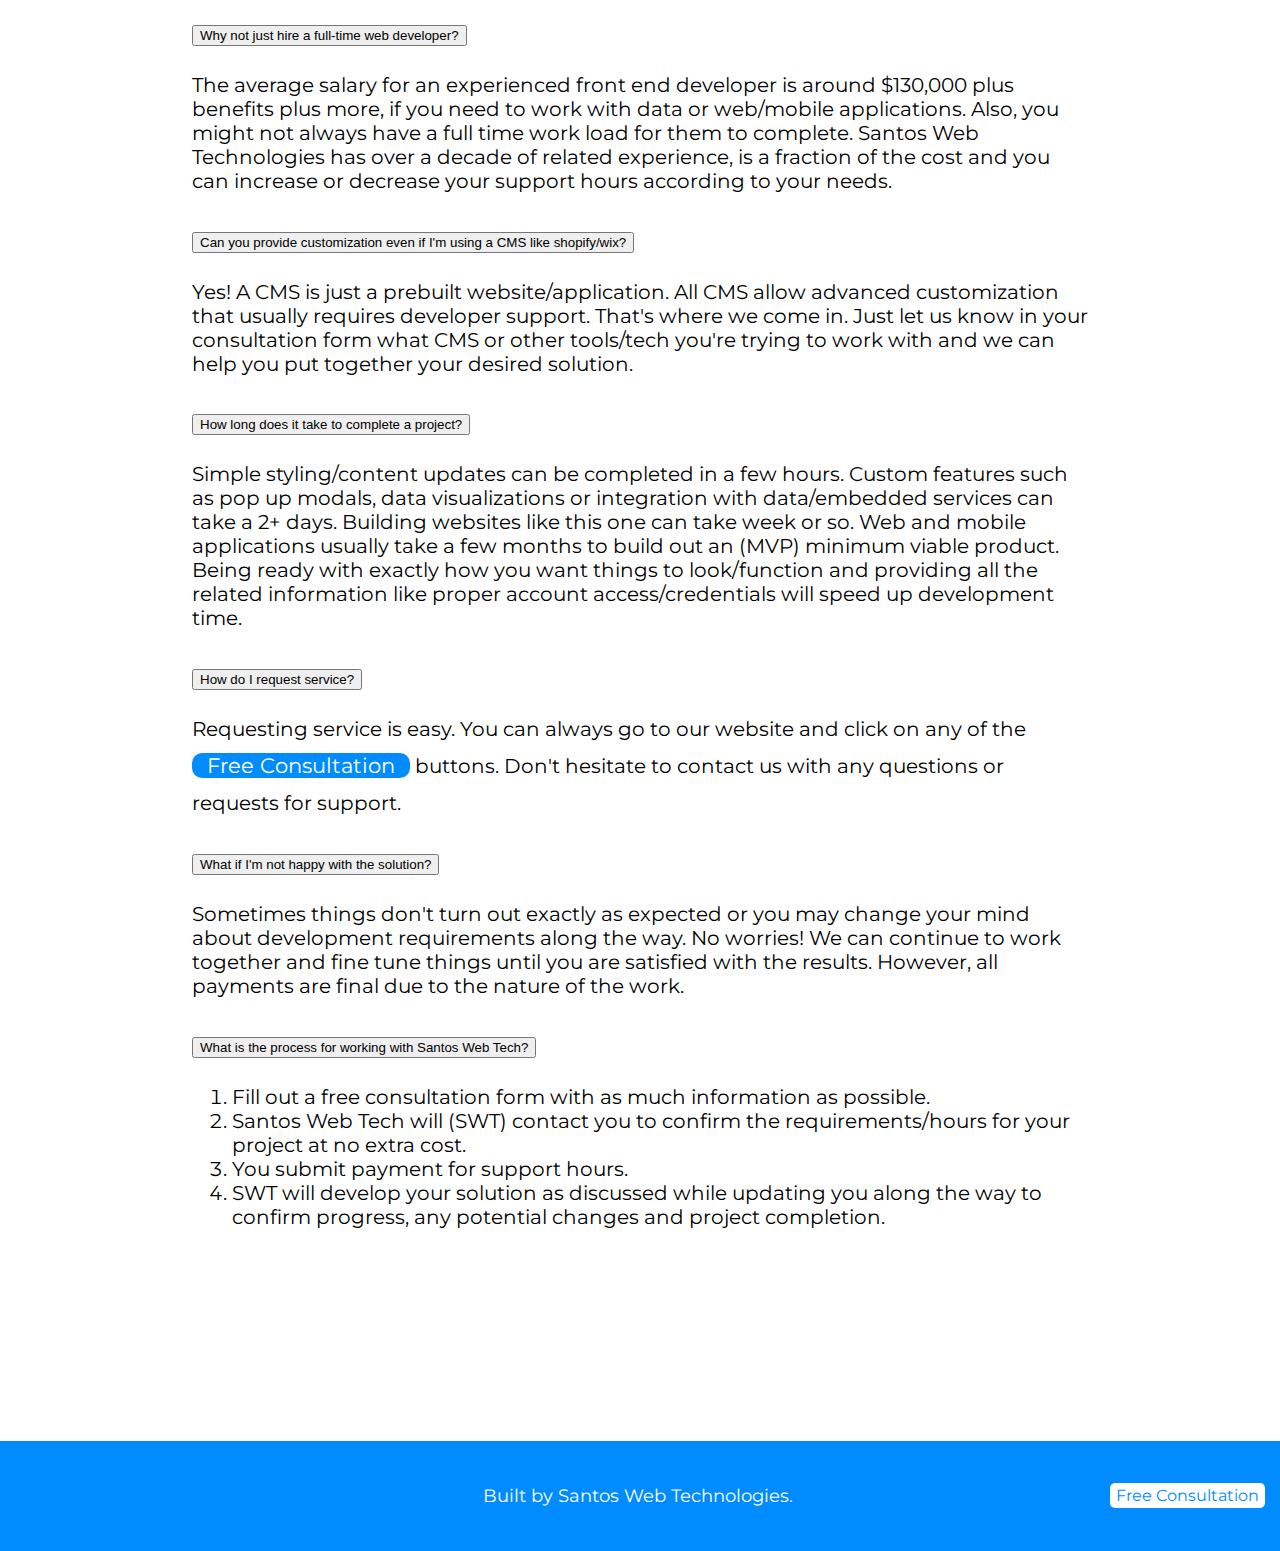
==== commit f2700050: "update process FAQ answer" ====
--- a/index.html
+++ b/index.html
@@ -217,7 +217,7 @@
                     <li>Fill out a free consultation form with as much information as possible.</li>
                     <li>Santos Web Tech will (SWT) contact you to confirm the requirements/hours for your project at no extra cost.</li>
                     <li>You submit payment for support hours.</li>
-                    <li>SWT will develop your solution as discussed while updating you along the way to confirm any potential changes and project completion.</li>
+                    <li>SWT will develop your solution as discussed while updating you along the way to confirm progress,  any potential changes and project completion.</li>
                   </ol>
                 </div>
               </div>
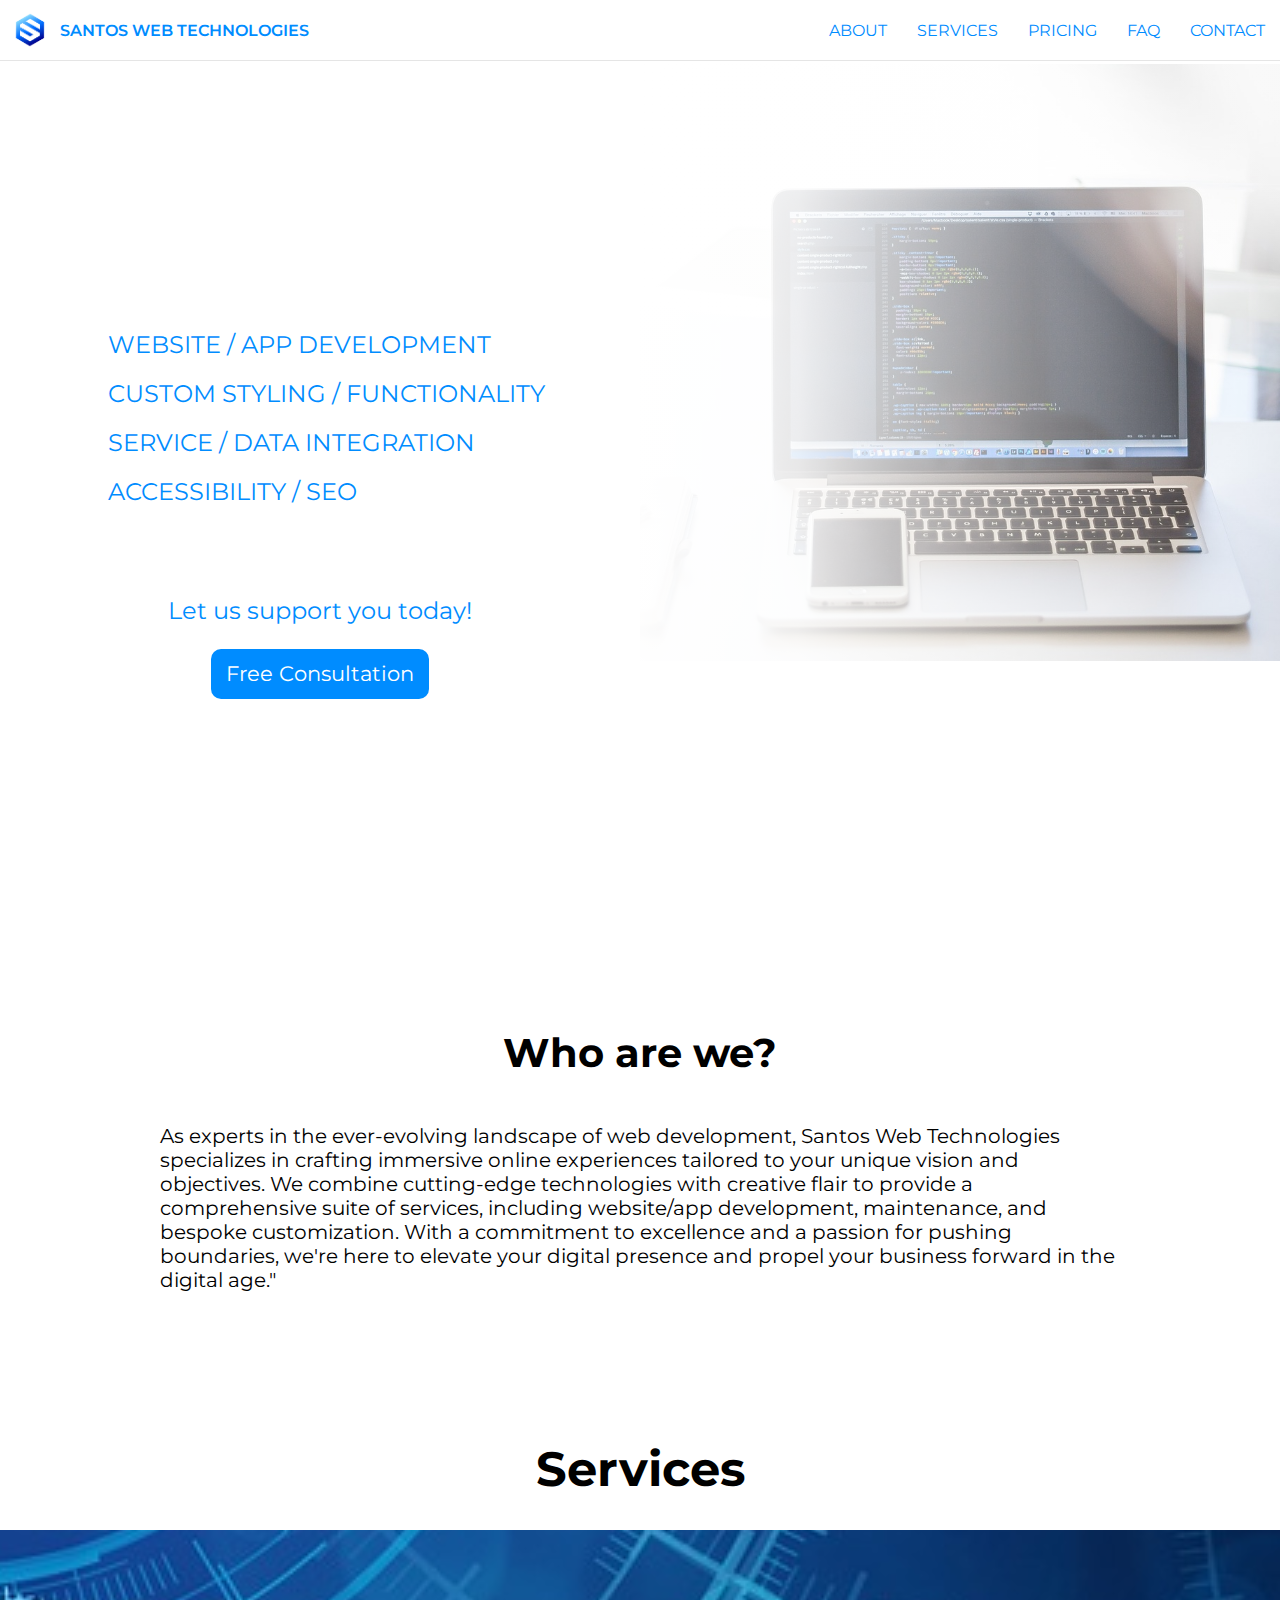
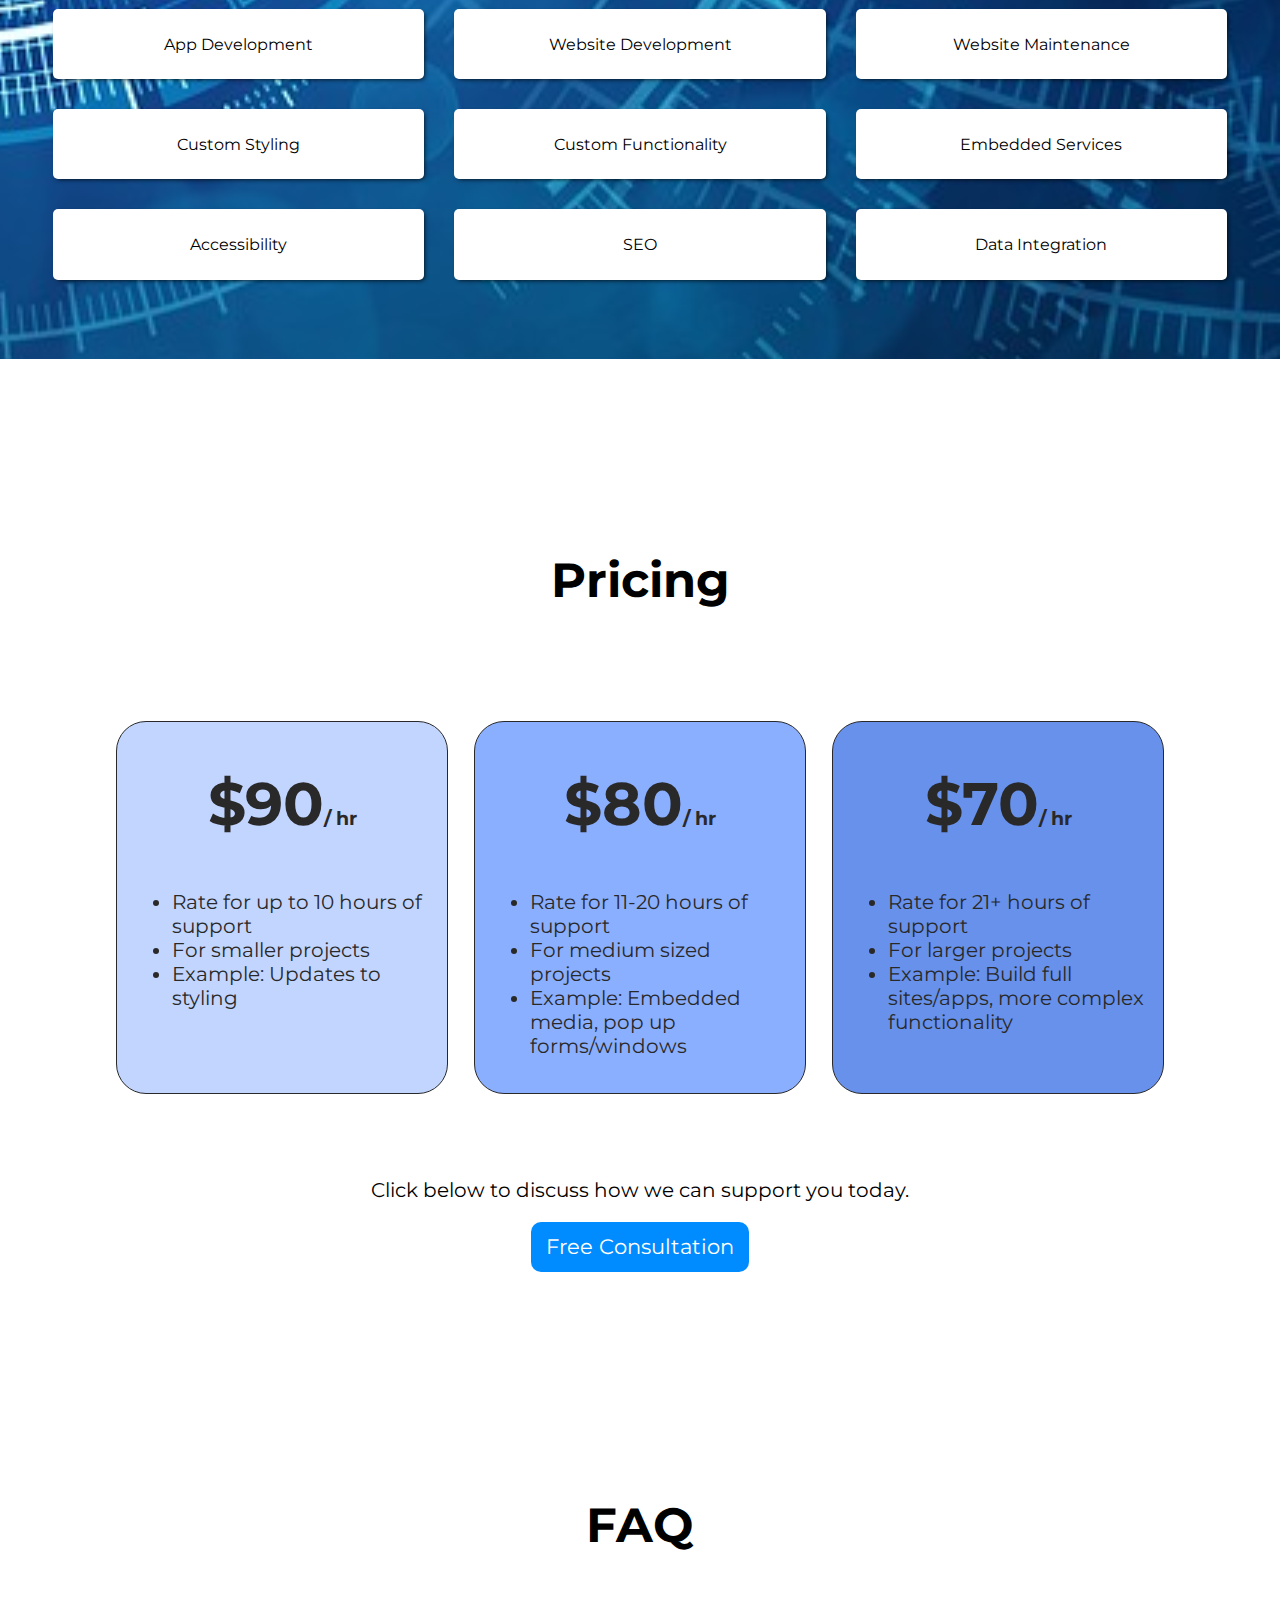
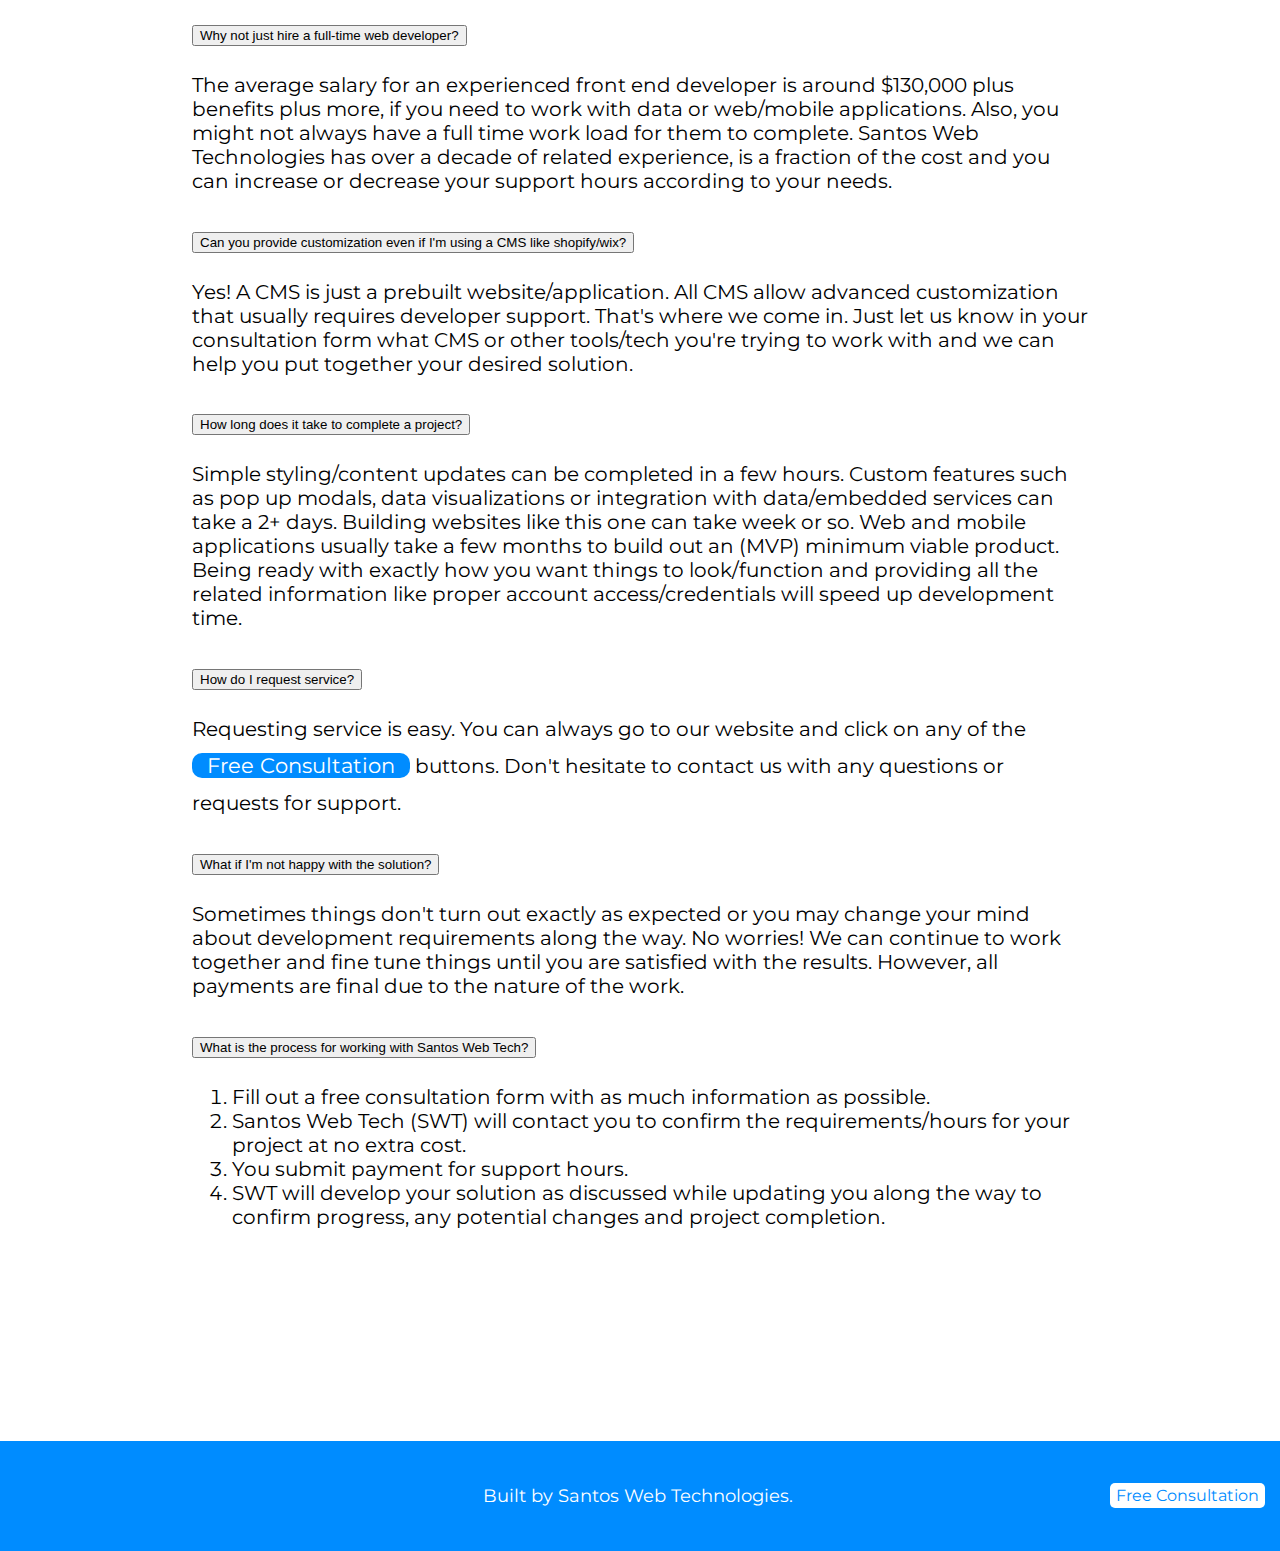
==== commit 909f3518: "fix spelling" ====
--- a/index.html
+++ b/index.html
@@ -215,7 +215,7 @@
                 <div class="accordion-body">
                   <ol>
                     <li>Fill out a free consultation form with as much information as possible.</li>
-                    <li>Santos Web Tech will (SWT) contact you to confirm the requirements/hours for your project at no extra cost.</li>
+                    <li>Santos Web Tech (SWT) will contact you to confirm the requirements/hours for your project at no extra cost.</li>
                     <li>You submit payment for support hours.</li>
                     <li>SWT will develop your solution as discussed while updating you along the way to confirm progress,  any potential changes and project completion.</li>
                   </ol>
--- a/styles.css
+++ b/styles.css
@@ -15,13 +15,14 @@
     margin-bottom: 3px;
     position: relative;
     z-index: 1;
-    color: rgb(0, 0, 197);
+    color: rgb(0, 140, 255);
 }
 
 header>div {
     display: flex;
     align-items: center;
     font-size: 1rem;
+    font-weight: 600;
 }
 
 header>div>img {
@@ -34,7 +35,7 @@
 }
 
 #nav>a {
-    color: rgb(0, 0, 197);
+    color: rgb(0, 140, 255);
     text-decoration: none;
     padding: 15px;
     border-radius: 3px;
@@ -352,9 +353,6 @@
 }
 
 @media screen and (max-width: 800px) {
-    body {
-        width: 98%;
-    }
     #nav { 
         display: none;
     }
@@ -453,18 +451,6 @@
     }
 }
 
-@media screen and (max-width: 370px) {
-    body {
-        width: 103%;
-    }
-}
-
-@media screen and (max-width: 350px) {
-    body {
-        width: 107%;
-    }
-}
-
 @media screen and (max-width: 600px) {
     #serviceCardBox {
         display: flex;
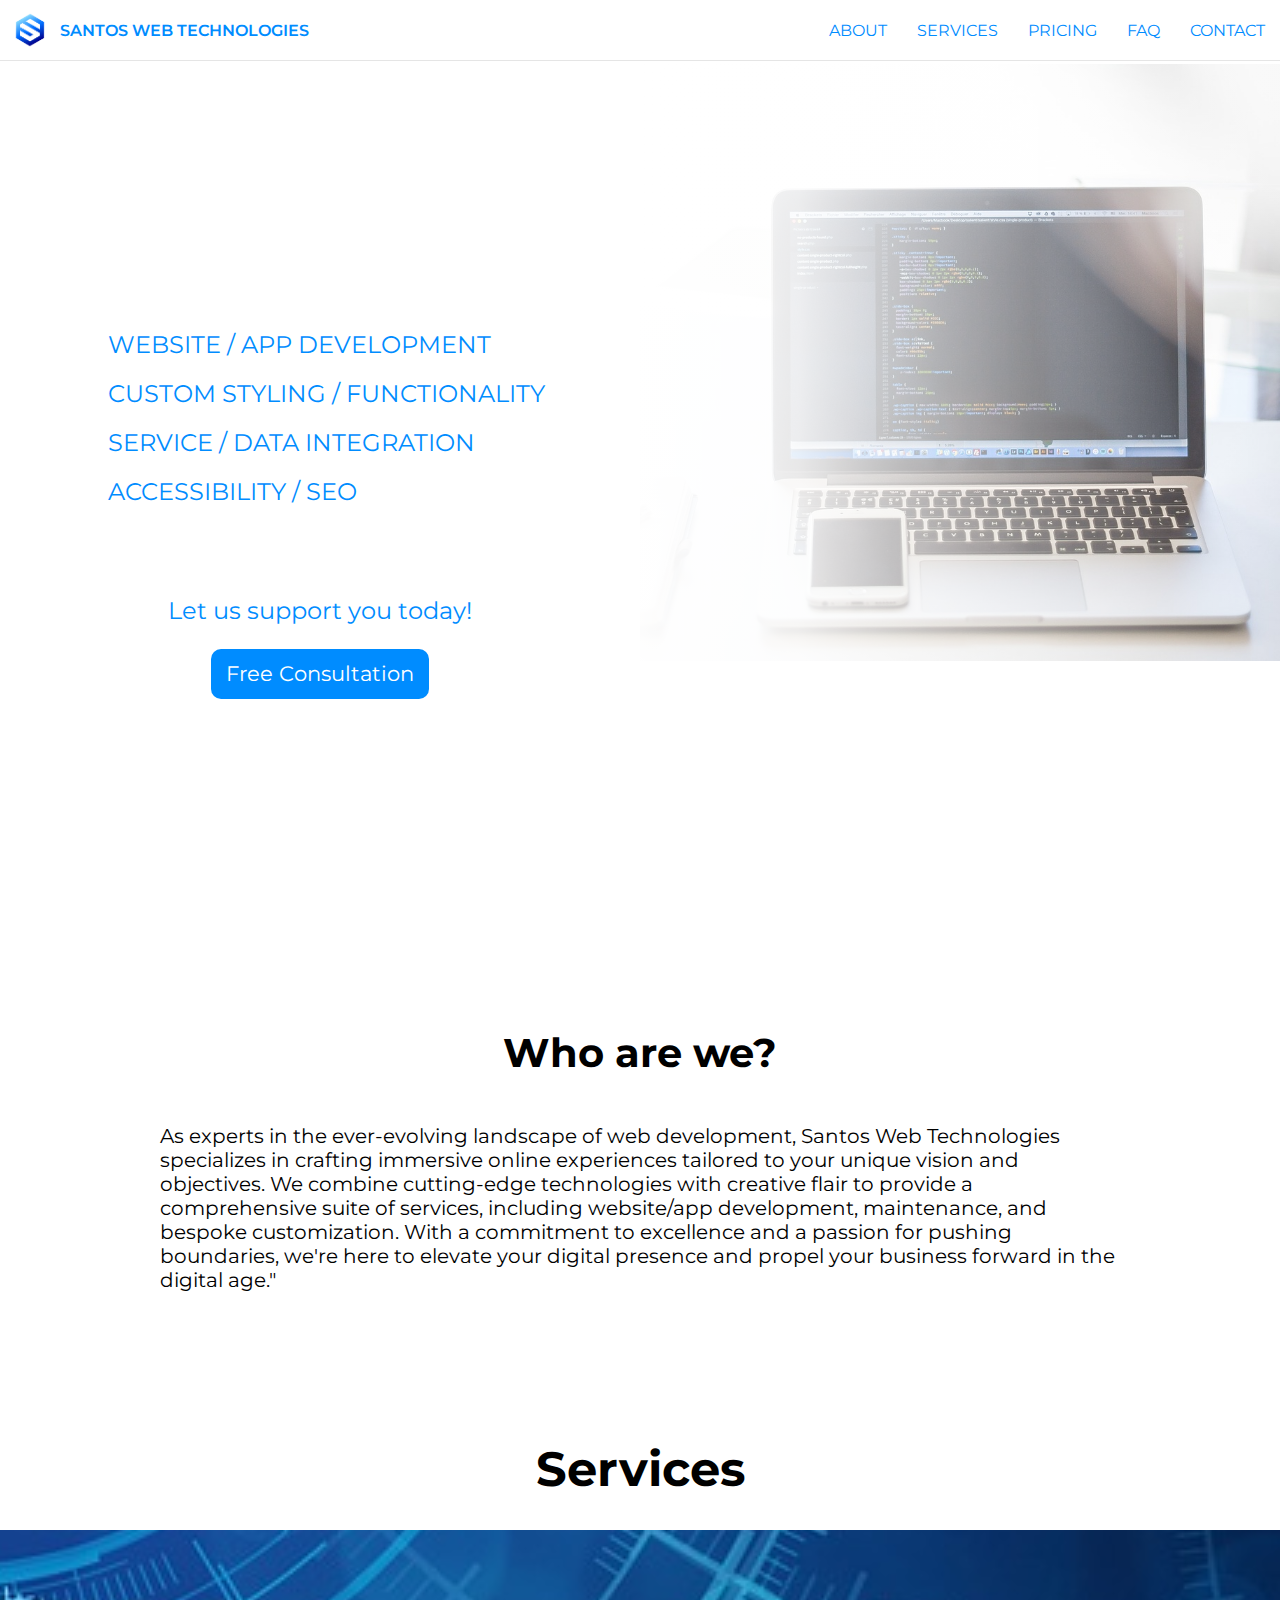
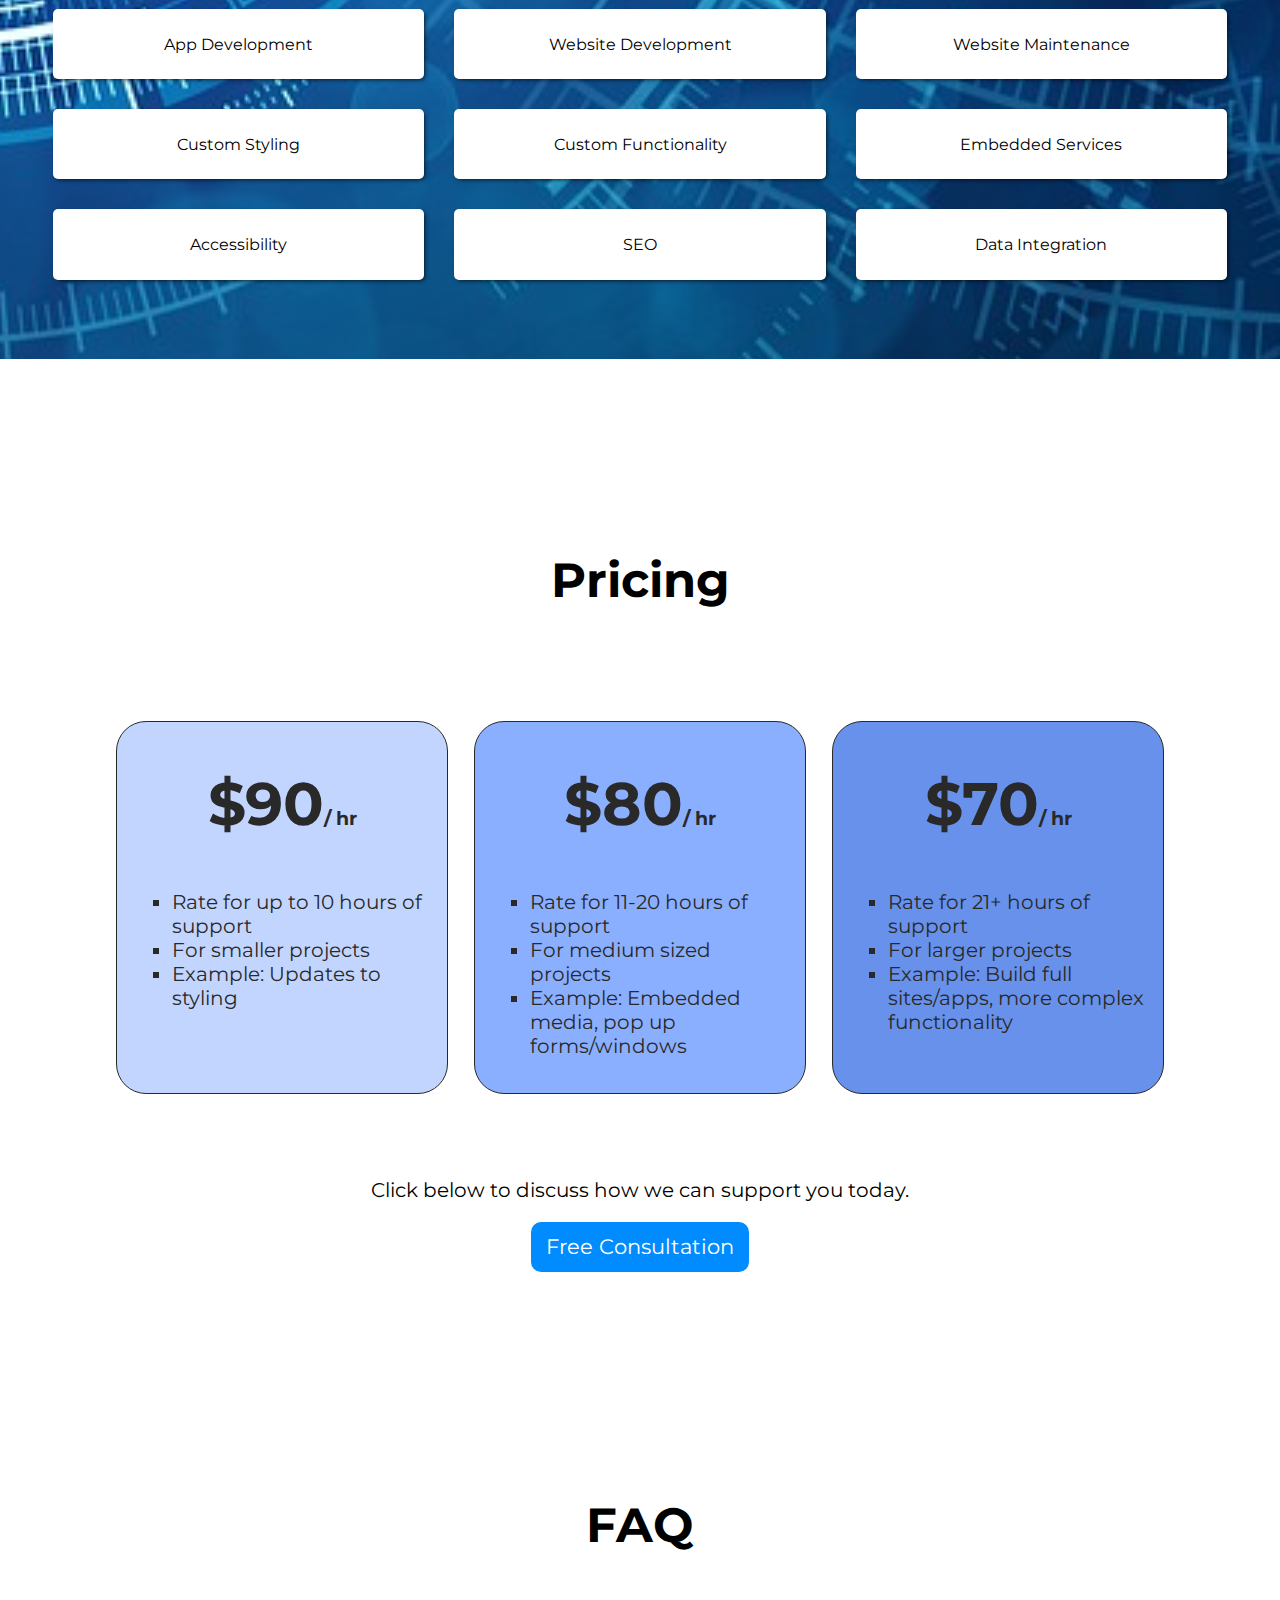
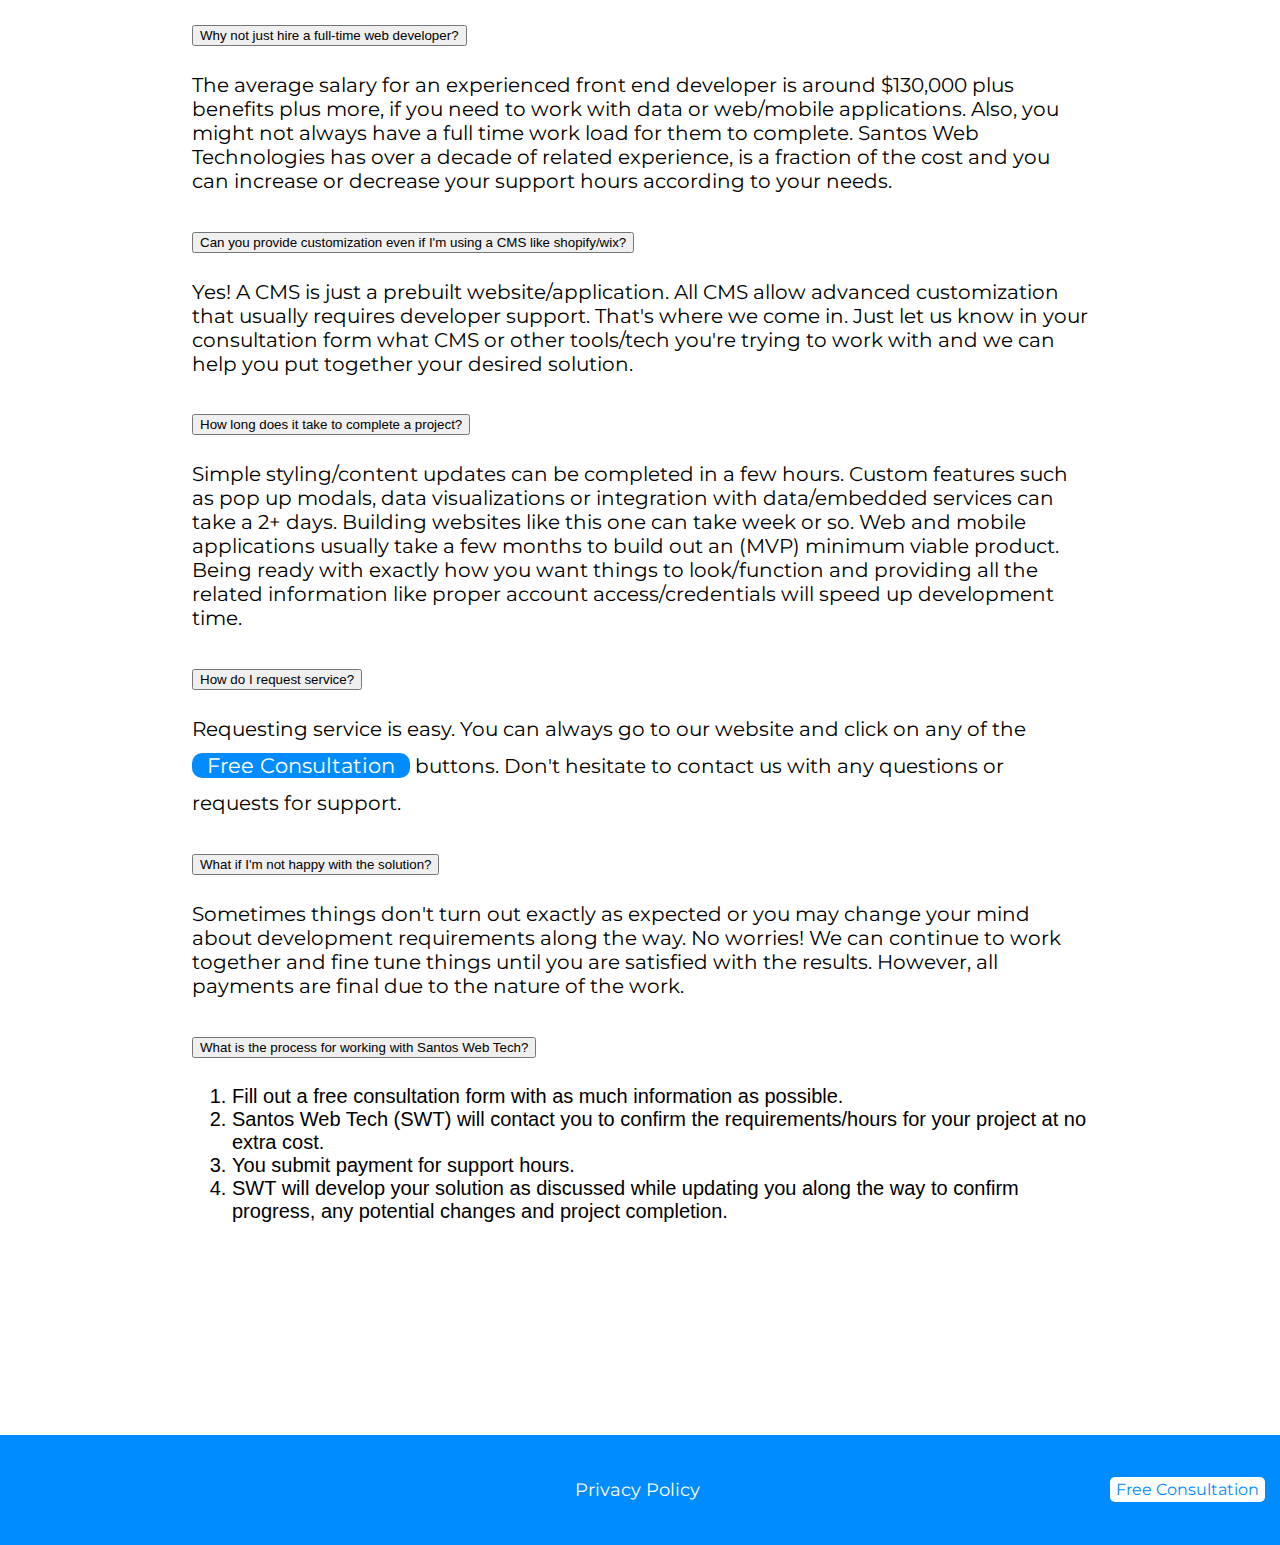
==== commit fb22dbe2: "privacy" ====
--- a/index.html
+++ b/index.html
@@ -236,10 +236,70 @@
         <a class="socialLink" href="https://www.instagram.com/santoswebtech"><i class="fa-brands fa-instagram"></i></a>
         <a class="socialLink" href="https://www.youtube.com/@SantosWebTech"><i class="fa-brands fa-youtube"></i></a>
       </div>
-      <div id="footerText">Built by Santos Web Technologies.</div>
+      <div id="footerText" onclick="openPrivacy()">Privacy Policy</div>
       <div id="footerBtn"><a class="footerConsult" onclick="openConsult()">Free Consultation</a></div>
     </footer>
-
+    
+    <aside id="privacyModal">
+      <a id="privacyClose" href="javascript:void(0);" class="icon" onclick="closePrivacy(this)">
+          <p>CLOSE &nbsp;&nbsp;<i class="fa-regular fa-x"></i></p>
+      </a>
+      <style>
+        [data-custom-class='body'], [data-custom-class='body'] * {
+                background: transparent !important;
+              }
+      [data-custom-class='title'], [data-custom-class='title'] * {
+                font-family: Arial !important;
+      font-size: 26px !important;
+      color: #000000 !important;
+              }
+      [data-custom-class='subtitle'], [data-custom-class='subtitle'] * {
+                font-family: Arial !important;
+      color: #595959 !important;
+      font-size: 14px !important;
+              }
+      [data-custom-class='heading_1'], [data-custom-class='heading_1'] * {
+                font-family: Arial !important;
+      font-size: 19px !important;
+      color: #000000 !important;
+              }
+      [data-custom-class='heading_2'], [data-custom-class='heading_2'] * {
+                font-family: Arial !important;
+      font-size: 17px !important;
+      color: #000000 !important;
+              }
+      [data-custom-class='body_text'], [data-custom-class='body_text'] * {
+                color: #595959 !important;
+      font-size: 14px !important;
+      font-family: Arial !important;
+              }
+      [data-custom-class='link'], [data-custom-class='link'] * {
+                color: #3030F1 !important;
+      font-size: 14px !important;
+      font-family: Arial !important;
+      word-break: break-word !important;
+              }
+      </style>
+            <span style="display: block;margin: 0 auto 3.125rem;width: 11.125rem;height: 2.375rem;background: url([data-uri]) center no-repeat;"></span>
+      
+            <div data-custom-class="body">
+            <div><strong><span style="font-size: 26px;"><span data-custom-class="title"><bdt class="block-component"></bdt><bdt class="question">PRIVACY POLICY</bdt><bdt class="statement-end-if-in-editor"></bdt></span></span></strong></div><div><br></div><div><span style="color: rgb(127, 127, 127);"><strong><span style="font-size: 15px;"><span data-custom-class="subtitle">Last updated <bdt class="question">October 01, 2024</bdt></span></span></strong></span></div><div><br></div><div><br></div><div><br></div><div style="line-height: 1.5;"><span style="color: rgb(127, 127, 127);"><span style="color: rgb(89, 89, 89); font-size: 15px;"><span data-custom-class="body_text">This Privacy Notice for <bdt class="question">Varsan LLC<bdt class="block-component"></bdt> (doing business as <bdt class="question">Santos Web Technologies</bdt>)<bdt class="statement-end-if-in-editor"></bdt></bdt> (<bdt class="block-component"></bdt>"<strong>we</strong>," "<strong>us</strong>," or "<strong>our</strong>"<bdt class="statement-end-if-in-editor"></bdt></span><span data-custom-class="body_text">), describes how and why we might access, collect, store, use, and/or share (<bdt class="block-component"></bdt>"<strong>process</strong>"<bdt class="statement-end-if-in-editor"></bdt>) your personal information when you use our services (<bdt class="block-component"></bdt>"<strong>Services</strong>"<bdt class="statement-end-if-in-editor"></bdt>), including when you:</span></span></span><span style="font-size: 15px;"><span style="color: rgb(127, 127, 127);"><span data-custom-class="body_text"><span style="color: rgb(89, 89, 89);"><span data-custom-class="body_text"><bdt class="block-component"></bdt></span></span></span></span></span></div><ul><li data-custom-class="body_text" style="line-height: 1.5;"><span style="font-size: 15px; color: rgb(89, 89, 89);"><span style="font-size: 15px; color: rgb(89, 89, 89);"><span data-custom-class="body_text">Visit our website<bdt class="block-component"></bdt> at <span style="color: rgb(0, 58, 250);"><bdt class="question"><a href="https://www.santosweb.tech/" target="_blank" data-custom-class="link">https://www.santosweb.tech/</a></bdt></span><span style="font-size: 15px;"><span style="color: rgb(89, 89, 89);"><span data-custom-class="body_text"><span style="font-size: 15px;"><span style="color: rgb(89, 89, 89);"><bdt class="statement-end-if-in-editor">, or any website of ours that links to this Privacy Notice</bdt></span></span></span></span></span></span></span></span></li></ul><div><bdt class="block-component"><span style="font-size: 15px;"><span style="font-size: 15px;"><span style="color: rgb(127, 127, 127);"><span data-custom-class="body_text"><span style="color: rgb(89, 89, 89);"><span data-custom-class="body_text"><bdt class="block-component"></bdt></bdt></span></span></span></span></span></span></span></span></li></ul><div style="line-height: 1.5;"><bdt class="block-component"><span style="font-size: 15px;"></span></bdt></div><ul><li data-custom-class="body_text" style="line-height: 1.5;"><span style="font-size: 15px;">Use <bdt class="question">Web Development Service</bdt>. <bdt class="question">Santos Web Technologies provides services to customers who need custom web development solutions for websites and web applications.</bdt></span><bdt class="statement-end-if-in-editor"><span style="font-size: 15px;"></span></bdt></li></ul><div style="line-height: 1.5;"><span style="font-size: 15px;"><span style="color: rgb(127, 127, 127);"><span data-custom-class="body_text"><span style="color: rgb(89, 89, 89);"><span data-custom-class="body_text"><bdt class="block-component"></bdt></span></span></span></span></span></div><ul><li data-custom-class="body_text" style="line-height: 1.5;"><span style="font-size: 15px; color: rgb(89, 89, 89);"><span style="font-size: 15px; color: rgb(89, 89, 89);"><span data-custom-class="body_text">Engage with us in other related ways, including any sales, marketing, or events<span style="font-size: 15px;"><span style="color: rgb(89, 89, 89);"><span data-custom-class="body_text"><span style="font-size: 15px;"><span style="color: rgb(89, 89, 89);"><bdt class="statement-end-if-in-editor"></bdt></span></span></span></span></span></span></span></span></li></ul><div style="line-height: 1.5;"><span style="font-size: 15px;"><span style="color: rgb(127, 127, 127);"><span data-custom-class="body_text"><strong>Questions or concerns? </strong>Reading this Privacy Notice will help you understand your privacy rights and choices. We are responsible for making decisions about how your personal information is processed. If you do not agree with our policies and practices, please do not use our Services.<bdt class="block-component"></bdt> If you still have any questions or concerns, please contact us at <bdt class="question">joses@santosweb.tech</bdt>.</span></span></span></div><div style="line-height: 1.5;"><br></div><div style="line-height: 1.5;"><br></div><div style="line-height: 1.5;"><strong><span style="font-size: 15px;"><span data-custom-class="heading_1">SUMMARY OF KEY POINTS</span></span></strong></div><div style="line-height: 1.5;"><br></div><div style="line-height: 1.5;"><span style="font-size: 15px;"><span data-custom-class="body_text"><strong><em>This summary provides key points from our Privacy Notice, but you can find out more details about any of these topics by clicking the link following each key point or by using our </em></strong></span></span><a data-custom-class="link" href="#toc"><span style="color: rgb(0, 58, 250); font-size: 15px;"><span data-custom-class="body_text"><strong><em>table of contents</em></strong></span></span></a><span style="font-size: 15px;"><span data-custom-class="body_text"><strong><em> below to find the section you are looking for.</em></strong></span></span></div><div style="line-height: 1.5;"><br></div><div style="line-height: 1.5;"><span style="font-size: 15px;"><span data-custom-class="body_text"><strong>What personal information do we process?</strong> When you visit, use, or navigate our Services, we may process personal information depending on how you interact with us and the Services, the choices you make, and the products and features you use. Learn more about </span></span><a data-custom-class="link" href="#personalinfo"><span style="color: rgb(0, 58, 250); font-size: 15px;"><span data-custom-class="body_text">personal information you disclose to us</span></span></a><span data-custom-class="body_text">.</span></div><div style="line-height: 1.5;"><br></div><div style="line-height: 1.5;"><span style="font-size: 15px;"><span data-custom-class="body_text"><strong>Do we process any sensitive personal information? </strong>Some of the information may be considered <bdt class="block-component"></bdt>"special" or "sensitive"<bdt class="statement-end-if-in-editor"></bdt> in certain jurisdictions, for example your racial or ethnic origins, sexual orientation, and religious beliefs. <bdt class="block-component"></bdt>We do not process sensitive personal information.<bdt class="else-block"></bdt></span></span></div><div style="line-height: 1.5;"><br></div><div style="line-height: 1.5;"><span style="font-size: 15px;"><span data-custom-class="body_text"><strong>Do we collect any information from third parties?</strong> <bdt class="block-component"></bdt>We do not collect any information from third parties.<bdt class="else-block"></bdt></span></span></div><div style="line-height: 1.5;"><br></div><div style="line-height: 1.5;"><span style="font-size: 15px;"><span data-custom-class="body_text"><strong>How do we process your information?</strong> We process your information to provide, improve, and administer our Services, communicate with you, for security and fraud prevention, and to comply with law. We may also process your information for other purposes with your consent. We process your information only when we have a valid legal reason to do so. Learn more about </span></span><a data-custom-class="link" href="#infouse"><span style="color: rgb(0, 58, 250); font-size: 15px;"><span data-custom-class="body_text">how we process your information</span></span></a><span data-custom-class="body_text">.</span></div><div style="line-height: 1.5;"><br></div><div style="line-height: 1.5;"><span style="font-size: 15px;"><span data-custom-class="body_text"><strong>In what situations and with which <bdt class="block-component"></bdt>parties do we share personal information?</strong> We may share information in specific situations and with specific <bdt class="block-component"></bdt>third parties. Learn more about </span></span><a data-custom-class="link" href="#whoshare"><span style="color: rgb(0, 58, 250); font-size: 15px;"><span data-custom-class="body_text">when and with whom we share your personal information</span></span></a><span style="font-size: 15px;"><span data-custom-class="body_text">.<bdt class="block-component"></bdt></span></span></div><div style="line-height: 1.5;"><br></div><div style="line-height: 1.5;"><span style="font-size: 15px;"><span data-custom-class="body_text"><strong>How do we keep your information safe?</strong> We have adequate <bdt class="block-component"></bdt>organizational<bdt class="statement-end-if-in-editor"></bdt> and technical processes and procedures in place to protect your personal information. However, no electronic transmission over the internet or information storage technology can be guaranteed to be 100% secure, so we cannot promise or guarantee that hackers, cybercriminals, or other <bdt class="block-component"></bdt>unauthorized<bdt class="statement-end-if-in-editor"></bdt> third parties will not be able to defeat our security and improperly collect, access, steal, or modify your information. Learn more about </span></span><a data-custom-class="link" href="#infosafe"><span style="color: rgb(0, 58, 250); font-size: 15px;"><span data-custom-class="body_text">how we keep your information safe</span></span></a><span data-custom-class="body_text">.</span><span style="font-size: 15px;"><span data-custom-class="body_text"><bdt class="statement-end-if-in-editor"></bdt></span></span></div><div style="line-height: 1.5;"><br></div><div style="line-height: 1.5;"><span style="font-size: 15px;"><span data-custom-class="body_text"><strong>What are your rights?</strong> Depending on where you are located geographically, the applicable privacy law may mean you have certain rights regarding your personal information. Learn more about </span></span><a data-custom-class="link" href="#privacyrights"><span style="color: rgb(0, 58, 250); font-size: 15px;"><span data-custom-class="body_text">your privacy rights</span></span></a><span data-custom-class="body_text">.</span></div><div style="line-height: 1.5;"><br></div><div style="line-height: 1.5;"><span style="font-size: 15px;"><span data-custom-class="body_text"><strong>How do you exercise your rights?</strong> The easiest way to exercise your rights is by <bdt class="block-component">submitting a </bdt></span></span><a data-custom-class="link" href="https://app.termly.io/notify/c32a2807-b0d5-40d5-b00d-01685ab00cd6" rel="noopener noreferrer" target="_blank"><span style="color: rgb(0, 58, 250); font-size: 15px;"><span data-custom-class="body_text">data subject access request</span></span></a><span style="font-size: 15px;"><span data-custom-class="body_text"><bdt class="block-component"></bdt>, or by contacting us. We will consider and act upon any request in accordance with applicable data protection laws.</span></span></div><div style="line-height: 1.5;"><br></div><div style="line-height: 1.5;"><span style="font-size: 15px;"><span data-custom-class="body_text">Want to learn more about what we do with any information we collect? </span></span><a data-custom-class="link" href="#toc"><span style="color: rgb(0, 58, 250); font-size: 15px;"><span data-custom-class="body_text">Review the Privacy Notice in full</span></span></a><span style="font-size: 15px;"><span data-custom-class="body_text">.</span></span></div><div style="line-height: 1.5;"><br></div><div style="line-height: 1.5;"><br></div><div id="toc" style="line-height: 1.5;"><span style="font-size: 15px;"><span style="color: rgb(127, 127, 127);"><span style="color: rgb(0, 0, 0);"><strong><span data-custom-class="heading_1">TABLE OF CONTENTS</span></strong></span></span></span></div><div style="line-height: 1.5;"><br></div><div style="line-height: 1.5;"><span style="font-size: 15px;"><a data-custom-class="link" href="#infocollect"><span style="color: rgb(0, 58, 250);">1. WHAT INFORMATION DO WE COLLECT?</span></a></span></div><div style="line-height: 1.5;"><span style="font-size: 15px;"><a data-custom-class="link" href="#infouse"><span style="color: rgb(0, 58, 250);">2. HOW DO WE PROCESS YOUR INFORMATION?<bdt class="block-component"></bdt></span></a></span></div><div style="line-height: 1.5;"><span style="font-size: 15px;"><span style="color: rgb(0, 58, 250);"><a data-custom-class="link" href="#whoshare">3. WHEN AND WITH WHOM DO WE SHARE YOUR PERSONAL INFORMATION?</a></span><span data-custom-class="body_text"><bdt class="block-component"></bdt></a><span style="color: rgb(127, 127, 127);"><span style="color: rgb(89, 89, 89);"><span data-custom-class="body_text"><span style="color: rgb(89, 89, 89);"><bdt class="block-component"></bdt></span></span></span></span><bdt class="block-component"></bdt></span></div><div style="line-height: 1.5;"><span style="font-size: 15px;"><span style="color: rgb(127, 127, 127);"><span style="color: rgb(89, 89, 89);"><span data-custom-class="body_text"><span style="color: rgb(89, 89, 89);"><span style="color: rgb(89, 89, 89);"><span style="color: rgb(89, 89, 89);"><bdt class="block-component"></bdt></span></span><bdt class="block-component"></bdt></span></span></span></span></span></div><div style="line-height: 1.5;"><span style="font-size: 15px;"><a data-custom-class="link" href="#intltransfers"><span style="color: rgb(0, 58, 250);">4. IS YOUR INFORMATION TRANSFERRED INTERNATIONALLY?</span></a><span style="color: rgb(127, 127, 127);"><span style="color: rgb(89, 89, 89);"><span data-custom-class="body_text"><span style="color: rgb(89, 89, 89);"><bdt class="statement-end-if-in-editor"></bdt></span></span></span></span></span></div><div style="line-height: 1.5;"><span style="font-size: 15px;"><a data-custom-class="link" href="#inforetain"><span style="color: rgb(0, 58, 250);">5. HOW LONG DO WE KEEP YOUR INFORMATION?</span></a><span style="color: rgb(127, 127, 127);"><span style="color: rgb(89, 89, 89);"><span data-custom-class="body_text"><span style="color: rgb(89, 89, 89);"><span style="color: rgb(89, 89, 89);"><bdt class="block-component"></bdt></span></span></span></span></span></span></div><div style="line-height: 1.5;"><span style="font-size: 15px;"><a data-custom-class="link" href="#infosafe"><span style="color: rgb(0, 58, 250);">6. HOW DO WE KEEP YOUR INFORMATION SAFE?</span></a><span style="color: rgb(127, 127, 127);"><span style="color: rgb(89, 89, 89);"><span data-custom-class="body_text"><span style="color: rgb(89, 89, 89);"><bdt class="statement-end-if-in-editor"></bdt><bdt class="block-component"></bdt></span></span></span></span></span></div><div style="line-height: 1.5;"><span style="font-size: 15px;"><a data-custom-class="link" href="#infominors"><span style="color: rgb(0, 58, 250);">7. DO WE COLLECT INFORMATION FROM MINORS?</span></a><span style="color: rgb(127, 127, 127);"><span style="color: rgb(89, 89, 89);"><span data-custom-class="body_text"><span style="color: rgb(89, 89, 89);"><bdt class="statement-end-if-in-editor"></bdt></span></span></span></span></span></div><div style="line-height: 1.5;"><span style="font-size: 15px;"><span style="color: rgb(0, 58, 250);"><a data-custom-class="link" href="#privacyrights">8. WHAT ARE YOUR PRIVACY RIGHTS?</a></span></span></div><div style="line-height: 1.5;"><span style="font-size: 15px;"><a data-custom-class="link" href="#DNT"><span style="color: rgb(0, 58, 250);">9. CONTROLS FOR DO-NOT-TRACK FEATURES<bdt class="block-component"></bdt></span></a></span></div><div style="line-height: 1.5;"><span style="font-size: 15px;"><a data-custom-class="link" href="#uslaws"><span style="color: rgb(0, 58, 250);">10. DO UNITED STATES RESIDENTS HAVE SPECIFIC PRIVACY RIGHTS?</span></a></span><bdt class="block-component"><span style="font-size: 15px;"><span data-custom-class="body_text"></span></bdt></span></div><div style="line-height: 1.5;"><bdt class="block-component"><span style="font-size: 15px;"></bdt><bdt class="block-component"></bdt><bdt class="block-component"></bdt><bdt class="block-component"></bdt><bdt class="block-component"></bdt><bdt class="block-component"></bdt><bdt class="block-component"></bdt><bdt class="block-component"></bdt><bdt class="block-component"></bdt><bdt class="block-component"></span></bdt></div><div style="line-height: 1.5;"><span style="font-size: 15px;"><a data-custom-class="link" href="#policyupdates"><span style="color: rgb(0, 58, 250);">11. DO WE MAKE UPDATES TO THIS NOTICE?</span></a></span></div><div style="line-height: 1.5;"><a data-custom-class="link" href="#contact"><span style="color: rgb(0, 58, 250); font-size: 15px;">12. HOW CAN YOU CONTACT US ABOUT THIS NOTICE?</span></a></div><div style="line-height: 1.5;"><a data-custom-class="link" href="#request"><span style="color: rgb(0, 58, 250);">13. HOW CAN YOU REVIEW, UPDATE, OR DELETE THE DATA WE COLLECT FROM YOU?</span></a></div><div style="line-height: 1.5;"><br></div><div style="line-height: 1.5;"><br></div><div id="infocollect" style="line-height: 1.5;"><span style="color: rgb(0, 0, 0);"><span style="color: rgb(0, 0, 0); font-size: 15px;"><span style="font-size: 15px; color: rgb(0, 0, 0);"><span style="font-size: 15px; color: rgb(0, 0, 0);"><span id="control" style="color: rgb(0, 0, 0);"><strong><span data-custom-class="heading_1">1. WHAT INFORMATION DO WE COLLECT?</span></strong></span></span></span></span></span></div><div style="line-height: 1.5;"><br></div><div id="personalinfo" style="line-height: 1.5;"><span data-custom-class="heading_2" style="color: rgb(0, 0, 0);"><span style="font-size: 15px;"><strong>Personal information you disclose to us</strong></span></span></div><div><div><br></div><div style="line-height: 1.5;"><span style="color: rgb(127, 127, 127);"><span style="color: rgb(89, 89, 89); font-size: 15px;"><span data-custom-class="body_text"><span style="font-size: 15px; color: rgb(89, 89, 89);"><span style="font-size: 15px; color: rgb(89, 89, 89);"><span data-custom-class="body_text"><strong><em>In Short:</em></strong></span></span></span></span><span data-custom-class="body_text"><span style="font-size: 15px; color: rgb(89, 89, 89);"><span style="font-size: 15px; color: rgb(89, 89, 89);"><span data-custom-class="body_text"><strong><em> </em></strong><em>We collect personal information that you provide to us.</em></span></span></span></span></span></span></div></div><div style="line-height: 1.5;"><br></div><div style="line-height: 1.5;"><span style="font-size: 15px; color: rgb(89, 89, 89);"><span style="font-size: 15px; color: rgb(89, 89, 89);"><span data-custom-class="body_text">We collect personal information that you voluntarily provide to us when you <span style="font-size: 15px;"><bdt class="block-component"></bdt></span></span><span data-custom-class="body_text">express an interest in obtaining information about us or our products and Services, when you participate in activities on the Services, or otherwise when you contact us.</span></span></span></span></div><div style="line-height: 1.5;"><br></div><div style="line-height: 1.5;"><span style="font-size: 15px; color: rgb(89, 89, 89);"><span style="font-size: 15px; color: rgb(89, 89, 89);"><span data-custom-class="body_text"><span style="font-size: 15px;"><bdt class="block-component"></bdt></span></span></span></span></div><div style="line-height: 1.5;"><span style="font-size: 15px; color: rgb(89, 89, 89);"><span style="font-size: 15px; color: rgb(89, 89, 89);"><span data-custom-class="body_text"><strong>Personal Information Provided by You.</strong> The personal information that we collect depends on the context of your interactions with us and the Services, the choices you make, and the products and features you use. The personal information we collect may include the following:<span style="font-size: 15px;"><span data-custom-class="body_text"><bdt class="forloop-component"></bdt></span></span></span></span></span></div><ul><li data-custom-class="body_text" style="line-height: 1.5;"><span style="font-size: 15px; color: rgb(89, 89, 89);"><span style="font-size: 15px; color: rgb(89, 89, 89);"><span data-custom-class="body_text"><span style="font-size: 15px;"><span data-custom-class="body_text"><bdt class="question">names</bdt></span></span></span></span></span></li></ul><div style="line-height: 1.5;"><span style="font-size: 15px; color: rgb(89, 89, 89);"><span style="font-size: 15px; color: rgb(89, 89, 89);"><span data-custom-class="body_text"><span style="font-size: 15px;"><span data-custom-class="body_text"><bdt class="forloop-component"></bdt></span></span></span></span></span></div><ul><li data-custom-class="body_text" style="line-height: 1.5;"><span style="font-size: 15px; color: rgb(89, 89, 89);"><span style="font-size: 15px; color: rgb(89, 89, 89);"><span data-custom-class="body_text"><span style="font-size: 15px;"><span data-custom-class="body_text"><bdt class="question">phone numbers</bdt></span></span></span></span></span></li></ul><div style="line-height: 1.5;"><span style="font-size: 15px; color: rgb(89, 89, 89);"><span style="font-size: 15px; color: rgb(89, 89, 89);"><span data-custom-class="body_text"><span style="font-size: 15px;"><span data-custom-class="body_text"><bdt class="forloop-component"></bdt></span></span></span></span></span></div><ul><li data-custom-class="body_text" style="line-height: 1.5;"><span style="font-size: 15px; color: rgb(89, 89, 89);"><span style="font-size: 15px; color: rgb(89, 89, 89);"><span data-custom-class="body_text"><span style="font-size: 15px;"><span data-custom-class="body_text"><bdt class="question">email addresses</bdt></span></span></span></span></span></li></ul><div style="line-height: 1.5;"><span style="font-size: 15px; color: rgb(89, 89, 89);"><span style="font-size: 15px; color: rgb(89, 89, 89);"><span data-custom-class="body_text"><span style="font-size: 15px;"><span data-custom-class="body_text"><bdt class="forloop-component"></bdt></span><span data-custom-class="body_text"><bdt class="statement-end-if-in-editor"></bdt></span></span></span></span></span></div><div id="sensitiveinfo" style="line-height: 1.5;"><span style="font-size: 15px;"><span data-custom-class="body_text"><strong>Sensitive Information.</strong> <bdt class="block-component"></bdt>We do not process sensitive information.</span></span></div><div style="line-height: 1.5;"><br></div><div style="line-height: 1.5;"><span style="font-size: 15px;"><span data-custom-class="body_text"><bdt class="else-block"></bdt></span></span><span style="font-size: 15px; color: rgb(89, 89, 89);"><span style="font-size: 15px; color: rgb(89, 89, 89);"><span data-custom-class="body_text"><span style="font-size: 15px;"><span data-custom-class="body_text"><bdt class="block-component"><bdt class="block-component"></bdt></bdt></span></span></span></span><bdt class="block-component"></span></span></bdt></div><div style="line-height: 1.5;"><span style="font-size: 15px; color: rgb(89, 89, 89);"><span style="font-size: 15px; color: rgb(89, 89, 89);"><span data-custom-class="body_text">All personal information that you provide to us must be true, complete, and accurate, and you must notify us of any changes to such personal information.</span></span></span></div><div style="line-height: 1.5;"><br></div><div style="line-height: 1.5;"><span style="font-size: 15px; color: rgb(89, 89, 89);"><span style="font-size: 15px; color: rgb(89, 89, 89);"><span data-custom-class="body_text"><bdt class="block-component"></bdt></bdt></span></span></span><bdt class="block-component"><span style="font-size: 15px;"></span></bdt><span style="font-size: 15px; color: rgb(89, 89, 89);"><span style="font-size: 15px; color: rgb(89, 89, 89);"><span data-custom-class="body_text"><span style="color: rgb(89, 89, 89); font-size: 15px;"><span data-custom-class="body_text"><span style="color: rgb(89, 89, 89); font-size: 15px;"><span data-custom-class="body_text"><bdt class="statement-end-if-in-editor"><bdt class="block-component"></bdt></bdt></span></span></span></span></bdt></span></span></span></span></span></span></span></span><span style="font-size: 15px;"><span data-custom-class="body_text"><bdt class="block-component"></bdt></span></span></div><div style="line-height: 1.5;"><br></div><div id="infouse" style="line-height: 1.5;"><span style="color: rgb(127, 127, 127);"><span style="color: rgb(89, 89, 89); font-size: 15px;"><span style="font-size: 15px; color: rgb(89, 89, 89);"><span style="font-size: 15px; color: rgb(89, 89, 89);"><span id="control" style="color: rgb(0, 0, 0);"><strong><span data-custom-class="heading_1">2. HOW DO WE PROCESS YOUR INFORMATION?</span></strong></span></span></span></span></span></div><div><div style="line-height: 1.5;"><br></div><div style="line-height: 1.5;"><span style="color: rgb(127, 127, 127);"><span style="color: rgb(89, 89, 89); font-size: 15px;"><span data-custom-class="body_text"><span style="font-size: 15px; color: rgb(89, 89, 89);"><span style="font-size: 15px; color: rgb(89, 89, 89);"><span data-custom-class="body_text"><strong><em>In Short: </em></strong><em>We process your information to provide, improve, and administer our Services, communicate with you, for security and fraud prevention, and to comply with law. We may also process your information for other purposes with your consent.</em></span></span></span></span></span></span></div></div><div style="line-height: 1.5;"><br></div><div style="line-height: 1.5;"><span style="font-size: 15px; color: rgb(89, 89, 89);"><span style="font-size: 15px; color: rgb(89, 89, 89);"><span data-custom-class="body_text"><strong>We process your personal information for a variety of reasons, depending on how you interact with our Services, including:</strong><bdt class="block-component"></bdt></span></span></span></span></span></span></span></span></span></span></span></span></li></ul><div style="line-height: 1.5;"><span style="font-size: 15px; color: rgb(89, 89, 89);"><span style="font-size: 15px; color: rgb(89, 89, 89);"><span data-custom-class="body_text"><bdt class="block-component"></bdt></span></span></span></span></span></span></span></span></span></span></span></span></span></span></span></li></ul><div style="line-height: 1.5;"><span style="font-size: 15px; color: rgb(89, 89, 89);"><span style="font-size: 15px; color: rgb(89, 89, 89);"><span data-custom-class="body_text"><bdt class="block-component"></bdt></span></span></span></span></span></span></span></span></span></span></span></span></span></span></span></span></span></span></span></span></span></li></ul><div style="line-height: 1.5;"><span style="font-size: 15px; color: rgb(89, 89, 89);"><span style="font-size: 15px; color: rgb(89, 89, 89);"><span data-custom-class="body_text"><bdt class="block-component"></bdt></span></span></span></span></span></span></span></span></span></span></span></span></li></ul><div style="line-height: 1.5;"><span style="font-size: 15px; color: rgb(89, 89, 89);"><span style="font-size: 15px; color: rgb(89, 89, 89);"><span data-custom-class="body_text"><bdt class="block-component"></bdt></span></span></span></li></ul><div style="line-height: 1.5;"><bdt class="block-component"><span style="font-size: 15px;"></bdt></span></span></span></span></span></span></li></ul><div style="line-height: 1.5;"><bdt class="block-component"><span style="font-size: 15px;"></bdt></span></span></span></span></span></span></span></span></span></li></ul><div style="line-height: 1.5;"><bdt class="block-component"><span style="font-size: 15px;"></bdt></span></span></span></span></span></span></span></span></span></span></span></span></li></ul><div style="line-height: 1.5;"><bdt class="block-component"><span style="font-size: 15px;"><span data-custom-class="body_text"></span></span></bdt></li></ul><p style="font-size: 15px; line-height: 1.5;"><bdt class="block-component"><span style="font-size: 15px;"></bdt></span></span></span></span></span></span></span></span></span></span></span></li></ul><p style="font-size: 15px; line-height: 1.5;"><bdt class="block-component"><span style="font-size: 15px;"></bdt></span></span></span></span></span></span></span></span></span></span></span></li></ul><p style="font-size: 15px; line-height: 1.5;"><bdt class="block-component"></bdt></span></span></span></span></span></span></span></span></span></span></span></li></ul><p style="font-size: 15px; line-height: 1.5;"><bdt class="block-component"></bdt></span></span></span></span></span></span></span></span></span></span></span></li></ul><div style="line-height: 1.5;"><bdt class="block-component"><span style="font-size: 15px;"><span data-custom-class="body_text"></span></bdt></span></li></ul><div style="line-height: 1.5;"><bdt class="block-component"><span style="font-size: 15px;"></bdt></span></span></span></li></ul><div style="line-height: 1.5;"><bdt class="block-component"><span style="font-size: 15px;"></bdt></span></span></span></li></ul><div style="line-height: 1.5;"><span style="font-size: 15px;"><bdt class="block-component"><span data-custom-class="body_text"></bdt></span></span></li></ul><div style="line-height: 1.5;"><bdt class="block-component"><span style="font-size: 15px;"><span data-custom-class="body_text"></bdt></span></span></li></ul><div style="line-height: 1.5;"><bdt class="block-component"><span style="font-size: 15px;"><span data-custom-class="body_text"></span></span></bdt></li></ul><div style="line-height: 1.5;"><bdt class="block-component"><span style="font-size: 15px;"><span data-custom-class="body_text"></span></span></bdt></li></ul><div style="line-height: 1.5;"><bdt class="block-component"><span style="font-size: 15px;"><span data-custom-class="body_text"></span></span></bdt></li></ul><div style="line-height: 1.5;"><bdt class="block-component"><span style="font-size: 15px;"><span data-custom-class="body_text"></span></span></bdt></li></ul><div style="line-height: 1.5;"><bdt class="block-component"><span style="font-size: 15px;"><span data-custom-class="body_text"></span></span></bdt></li></ul><div style="line-height: 1.5;"><bdt class="block-component"><span style="font-size: 15px;"><span data-custom-class="body_text"></span></span></bdt></li></ul><div style="line-height: 1.5;"><bdt class="block-component"><span style="font-size: 15px;"><span data-custom-class="body_text"></bdt></span></span></li></ul><div style="line-height: 1.5;"><bdt class="block-component"><span style="font-size: 15px;"><span data-custom-class="body_text"></bdt></span></span></li></ul><div style="line-height: 1.5;"><bdt class="block-component"><span style="font-size: 15px;"><span data-custom-class="body_text"></bdt></span></span></li></ul><div style="line-height: 1.5;"><bdt class="block-component"><span style="font-size: 15px;"><span data-custom-class="body_text"></span></span></bdt></li></ul><div style="line-height: 1.5;"><bdt class="block-component"><span style="font-size: 15px;"><span data-custom-class="body_text"></span></span></bdt><bdt class="block-component"><span style="font-size: 15px;"><span data-custom-class="body_text"></bdt></span></span><bdt class="block-component"><span style="font-size: 15px;"><span data-custom-class="body_text"></span></span></bdt><bdt class="block-component"><span style="font-size: 15px;"><span data-custom-class="body_text"></span></span></bdt></div><div style="line-height: 1.5;"><br></div><div id="whoshare" style="line-height: 1.5;"><span style="color: rgb(127, 127, 127);"><span style="color: rgb(89, 89, 89); font-size: 15px;"><span style="font-size: 15px; color: rgb(89, 89, 89);"><span style="font-size: 15px; color: rgb(89, 89, 89);"><span id="control" style="color: rgb(0, 0, 0);"><strong><span data-custom-class="heading_1">3. WHEN AND WITH WHOM DO WE SHARE YOUR PERSONAL INFORMATION?</span></strong></span></span></span></span></span></div><div style="line-height: 1.5;"><br></div><div style="line-height: 1.5;"><span style="font-size: 15px; color: rgb(89, 89, 89);"><span style="font-size: 15px; color: rgb(89, 89, 89);"><span data-custom-class="body_text"><strong><em>In Short:</em></strong><em> We may share information in specific situations described in this section and/or with the following <bdt class="block-component"></bdt>third parties.</em></span></span></span></div><div style="line-height: 1.5;"><span style="font-size: 15px; color: rgb(89, 89, 89);"><span style="font-size: 15px; color: rgb(89, 89, 89);"><span data-custom-class="body_text"><bdt class="block-component"></span></div><div style="line-height: 1.5;"><br></div><div style="line-height: 1.5;"><span style="font-size: 15px;"><span data-custom-class="body_text">We <bdt class="block-component"></bdt>may need to share your personal information in the following situations:</span></span></div><ul><li data-custom-class="body_text" style="line-height: 1.5;"><span style="font-size: 15px;"><span data-custom-class="body_text"><strong>Business Transfers.</strong> We may share or transfer your information in connection with, or during negotiations of, any merger, sale of company assets, financing, or acquisition of all or a portion of our business to another company.</span></span></li></ul><div style="line-height: 1.5;"><span style="font-size: 15px;"><span data-custom-class="body_text"><bdt class="block-component"></bdt></span></span></li></ul><div style="line-height: 1.5;"><span style="font-size: 15px;"><bdt class="block-component"><span data-custom-class="body_text"></span></bdt></span></li></ul><div style="line-height: 1.5;"><bdt class="block-component"><span style="font-size: 15px;"><span data-custom-class="body_text"></span></span></bdt></li></ul><div style="line-height: 1.5;"><bdt class="block-component"><span style="font-size: 15px;"><span data-custom-class="body_text"></bdt></span></span></li></ul><div style="line-height: 1.5;"><bdt class="block-component"><span style="font-size: 15px;"><span data-custom-class="body_text"></span></span></bdt></li></ul><div style="line-height: 1.5;"><bdt class="block-component"><span style="font-size: 15px;"><span data-custom-class="body_text"></span></span></bdt><span style="color: rgb(89, 89, 89); font-size: 15px;"><span style="font-size: 15px;"><span style="color: rgb(89, 89, 89);"><span style="font-size: 15px;"><span style="color: rgb(89, 89, 89);"><bdt class="block-component"><span data-custom-class="heading_1"><bdt class="block-component"></bdt></span></span></span></span></span></span></span></span></span></span><span style="font-size: 15px;"><bdt class="block-component"></bdt></span><span style="font-size: 15px; color: rgb(89, 89, 89);"><span style="font-size: 15px; color: rgb(89, 89, 89);"><span data-custom-class="body_text"><span style="color: rgb(89, 89, 89); font-size: 15px;"><span style="color: rgb(89, 89, 89); font-size: 15px;"><span style="color: rgb(89, 89, 89); font-size: 15px;"><span style="font-size: 15px;"><span style="color: rgb(89, 89, 89);"><span style="font-size: 15px;"><span style="color: rgb(89, 89, 89);"><span data-custom-class="body_text"><bdt class="block-component"></bdt></span><bdt class="block-component"><span data-custom-class="body_text"><bdt class="block-component"></bdt></span></bdt></span></span></span></span></span></span></span></span></span></span></span></div><div style="line-height: 1.5;"><br></div><div id="intltransfers" style="line-height: 1.5;"><span style="color: rgb(127, 127, 127);"><span style="color: rgb(89, 89, 89); font-size: 15px;"><span style="font-size: 15px; color: rgb(89, 89, 89);"><span style="font-size: 15px; color: rgb(89, 89, 89);"><span id="control" style="color: rgb(0, 0, 0);"><strong><span data-custom-class="heading_1">4. IS YOUR INFORMATION TRANSFERRED INTERNATIONALLY?</span></strong></span></span></span></span></span></div><div style="line-height: 1.5;"><br></div><div style="line-height: 1.5;"><span style="font-size: 15px; color: rgb(89, 89, 89);"><span style="font-size: 15px; color: rgb(89, 89, 89);"><span data-custom-class="body_text"><strong><em>In Short: </em></strong><em>We may transfer, store, and process your information in countries other than your own.</em></span></span></span></div><div style="line-height: 1.5;"><br></div><div data-custom-class="body_text" style="line-height: 1.5;"><span style="font-size: 15px; color: rgb(89, 89, 89);"><span style="font-size: 15px; color: rgb(89, 89, 89);"><span data-custom-class="body_text">Our servers are located in<span style="font-size: 15px;"><span style="color: rgb(89, 89, 89);"><span data-custom-class="body_text"><bdt class="forloop-component"></bdt></span></span></span><span style="font-size: 15px; color: rgb(89, 89, 89);"><span style="font-size: 15px; color: rgb(89, 89, 89);"><span data-custom-class="body_text">. If you are accessing our Services from outside</span><span data-custom-class="body_text"><span style="font-size: 15px;"><span style="color: rgb(89, 89, 89);"><span data-custom-class="body_text"><bdt class="forloop-component"></bdt></span></span></span></span><span data-custom-class="body_text">, please be aware that your information may be transferred to, stored by, and processed by us in our facilities and in the facilities of the third parties with whom we may share your personal information (see <bdt class="block-component"></bdt>"<bdt class="statement-end-if-in-editor"></bdt></span></span></span><a data-custom-class="link" href="#whoshare"><span style="font-size: 15px;"><span style="color: rgb(0, 58, 250);">WHEN AND WITH WHOM DO WE SHARE YOUR PERSONAL INFORMATION?</span></span></a><span style="font-size: 15px; color: rgb(89, 89, 89);"><span style="font-size: 15px; color: rgb(89, 89, 89);"><span data-custom-class="body_text"><bdt class="block-component"></bdt>"<bdt class="statement-end-if-in-editor"></bdt> above), in</span></span></span><span style="font-size: 15px;"><span style="color: rgb(89, 89, 89);"><span data-custom-class="body_text"><bdt class="forloop-component"></bdt></span></span></span><span style="font-size: 15px; color: rgb(89, 89, 89);"><span style="font-size: 15px; color: rgb(89, 89, 89);"><span data-custom-class="body_text"> and other countries.</span></span></span></span></span></span></div><div style="line-height: 1.5;"><br></div><div style="line-height: 1.5;"><span style="font-size: 15px; color: rgb(89, 89, 89);"><span style="font-size: 15px; color: rgb(89, 89, 89);"><span data-custom-class="body_text">If you are a resident in the European Economic Area (EEA), United Kingdom (UK), or Switzerland, then these countries may not necessarily have data protection laws or other similar laws as comprehensive as those in your country. However, we will take all necessary measures to protect your personal information in accordance with this Privacy Notice and applicable law.<span style="font-size: 15px;"><span style="color: rgb(89, 89, 89);"><span data-custom-class="body_text"><bdt class="block-component"></bdt></span></span></span></span></span></span></span></span></span><span style="font-size: 15px;"><span style="color: rgb(89, 89, 89);"><span data-custom-class="body_text"><bdt class="block-component"></bdt></span></span></span></span></span><span data-custom-class="body_text"><span style="font-size: 15px;"><span style="color: rgb(89, 89, 89);"><span data-custom-class="body_text"><bdt class="block-component"></bdt></span></span></span></span></span><span style="font-size: 15px; color: rgb(89, 89, 89);"><span style="font-size: 15px; color: rgb(89, 89, 89);"><span data-custom-class="body_text"><span style="color: rgb(89, 89, 89); font-size: 15px;"><span style="color: rgb(89, 89, 89); font-size: 15px;"><span style="color: rgb(89, 89, 89); font-size: 15px;"><span style="color: rgb(89, 89, 89); font-size: 15px;"><span style="color: rgb(89, 89, 89); font-size: 15px;"><span style="font-size: 15px;"><span style="color: rgb(89, 89, 89);"><span style="font-size: 15px;"><span style="color: rgb(89, 89, 89);"><span data-custom-class="body_text"><bdt class="statement-end-if-in-editor"></bdt></span></span></span></span></span></span></span></span></span></span></span></span></span></div><div style="line-height: 1.5;"><br></div><div id="inforetain" style="line-height: 1.5;"><span style="color: rgb(127, 127, 127);"><span style="color: rgb(89, 89, 89); font-size: 15px;"><span style="font-size: 15px; color: rgb(89, 89, 89);"><span style="font-size: 15px; color: rgb(89, 89, 89);"><span id="control" style="color: rgb(0, 0, 0);"><strong><span data-custom-class="heading_1">5. HOW LONG DO WE KEEP YOUR INFORMATION?</span></strong></span></span></span></span></span></div><div style="line-height: 1.5;"><br></div><div style="line-height: 1.5;"><span style="font-size: 15px; color: rgb(89, 89, 89);"><span style="font-size: 15px; color: rgb(89, 89, 89);"><span data-custom-class="body_text"><strong><em>In Short: </em></strong><em>We keep your information for as long as necessary to <bdt class="block-component"></bdt>fulfill<bdt class="statement-end-if-in-editor"></bdt> the purposes outlined in this Privacy Notice unless otherwise required by law.</em></span></span></span></div><div style="line-height: 1.5;"><br></div><div style="line-height: 1.5;"><span style="font-size: 15px; color: rgb(89, 89, 89);"><span style="font-size: 15px; color: rgb(89, 89, 89);"><span data-custom-class="body_text">We will only keep your personal information for as long as it is necessary for the purposes set out in this Privacy Notice, unless a longer retention period is required or permitted by law (such as tax, accounting, or other legal requirements).<bdt class="block-component"></span></span></span></div><div style="line-height: 1.5;"><br></div><div style="line-height: 1.5;"><span style="font-size: 15px; color: rgb(89, 89, 89);"><span style="font-size: 15px; color: rgb(89, 89, 89);"><span data-custom-class="body_text">When we have no ongoing legitimate business need to process your personal information, we will either delete or <bdt class="block-component"></bdt>anonymize<bdt class="statement-end-if-in-editor"></bdt> such information, or, if this is not possible (for example, because your personal information has been stored in backup archives), then we will securely store your personal information and isolate it from any further processing until deletion is possible.<span style="color: rgb(89, 89, 89);"><bdt class="block-component"></bdt></span></span></span></span></div><div style="line-height: 1.5;"><br></div><div id="infosafe" style="line-height: 1.5;"><span style="color: rgb(127, 127, 127);"><span style="color: rgb(89, 89, 89); font-size: 15px;"><span style="font-size: 15px; color: rgb(89, 89, 89);"><span style="font-size: 15px; color: rgb(89, 89, 89);"><span id="control" style="color: rgb(0, 0, 0);"><strong><span data-custom-class="heading_1">6. HOW DO WE KEEP YOUR INFORMATION SAFE?</span></strong></span></span></span></span></span></div><div style="line-height: 1.5;"><br></div><div style="line-height: 1.5;"><span style="font-size: 15px; color: rgb(89, 89, 89);"><span style="font-size: 15px; color: rgb(89, 89, 89);"><span data-custom-class="body_text"><strong><em>In Short: </em></strong><em>We aim to protect your personal information through a system of <bdt class="block-component"></bdt>organizational<bdt class="statement-end-if-in-editor"></bdt> and technical security measures.</em></span></span></span></div><div style="line-height: 1.5;"><br></div><div style="line-height: 1.5;"><span style="font-size: 15px; color: rgb(89, 89, 89);"><span style="font-size: 15px; color: rgb(89, 89, 89);"><span data-custom-class="body_text">We have implemented appropriate and reasonable technical and <bdt class="block-component"></bdt>organizational<bdt class="statement-end-if-in-editor"></bdt> security measures designed to protect the security of any personal information we process. However, despite our safeguards and efforts to secure your information, no electronic transmission over the Internet or information storage technology can be guaranteed to be 100% secure, so we cannot promise or guarantee that hackers, cybercriminals, or other <bdt class="block-component"></bdt>unauthorized<bdt class="statement-end-if-in-editor"></bdt> third parties will not be able to defeat our security and improperly collect, access, steal, or modify your information. Although we will do our best to protect your personal information, transmission of personal information to and from our Services is at your own risk. You should only access the Services within a secure environment.<span style="color: rgb(89, 89, 89);"><bdt class="statement-end-if-in-editor"></bdt></span><span style="color: rgb(89, 89, 89); font-size: 15px;"><span data-custom-class="body_text"><bdt class="block-component"></bdt></span></span></span></span></span></div><div style="line-height: 1.5;"><br></div><div id="infominors" style="line-height: 1.5;"><span style="color: rgb(127, 127, 127);"><span style="color: rgb(89, 89, 89); font-size: 15px;"><span style="font-size: 15px; color: rgb(89, 89, 89);"><span style="font-size: 15px; color: rgb(89, 89, 89);"><span id="control" style="color: rgb(0, 0, 0);"><strong><span data-custom-class="heading_1">7. DO WE COLLECT INFORMATION FROM MINORS?</span></strong></span></span></span></span></span></div><div style="line-height: 1.5;"><br></div><div style="line-height: 1.5;"><span style="font-size: 15px; color: rgb(89, 89, 89);"><span style="font-size: 15px; color: rgb(89, 89, 89);"><span data-custom-class="body_text"><strong><em>In Short:</em></strong><em> We do not knowingly collect data from or market to <bdt class="block-component"></bdt>children under 18 years of age<bdt class="else-block"></bdt>.</em><bdt class="block-component"></bdt></span></span></span></div><div style="line-height: 1.5;"><br></div><div style="line-height: 1.5;"><span style="font-size: 15px; color: rgb(89, 89, 89);"><span style="font-size: 15px; color: rgb(89, 89, 89);"><span data-custom-class="body_text">We do not knowingly collect, solicit data from, or market to children under 18 years of age, nor do we knowingly sell such personal information. By using the Services, you represent that you are at least 18 or that you are the parent or guardian of such a minor and consent to such minor dependent’s use of the Services. If we learn that personal information from users less than 18 years of age has been collected, we will deactivate the account and take reasonable measures to promptly delete such data from our records. If you become aware of any data we may have collected from children under age 18, please contact us at <span style="color: rgb(89, 89, 89); font-size: 15px;"><span data-custom-class="body_text"><bdt class="block-component"></bdt><bdt class="question">joses@santosweb.tech</bdt><bdt class="else-block"></bdt></span></span>.</span><span data-custom-class="body_text"><bdt class="else-block"><bdt class="block-component"></bdt></span></span></span></span></span></span></div><div style="line-height: 1.5;"><br></div><div id="privacyrights" style="line-height: 1.5;"><span style="color: rgb(127, 127, 127);"><span style="color: rgb(89, 89, 89); font-size: 15px;"><span style="font-size: 15px; color: rgb(89, 89, 89);"><span style="font-size: 15px; color: rgb(89, 89, 89);"><span id="control" style="color: rgb(0, 0, 0);"><strong><span data-custom-class="heading_1">8. WHAT ARE YOUR PRIVACY RIGHTS?</span></strong></span></span></span></span></span></div><div style="line-height: 1.5;"><br></div><div style="line-height: 1.5;"><span style="font-size: 15px; color: rgb(89, 89, 89);"><span style="font-size: 15px; color: rgb(89, 89, 89);"><span data-custom-class="body_text"><strong><em>In Short:</em></strong><em> <span style="color: rgb(89, 89, 89);"><span style="font-size: 15px;"><span data-custom-class="body_text"><em><bdt class="block-component"></bdt></em></span></span> </span>You may review, change, or terminate your account at any time, depending on your country, province, or state of residence.</em><span style="color: rgb(89, 89, 89);"><span style="font-size: 15px;"><bdt class="block-component"><bdt class="block-component"></span></span></span></div><div style="line-height: 1.5;"><br></div><div id="withdrawconsent" style="line-height: 1.5;"><span style="font-size: 15px; color: rgb(89, 89, 89);"><span style="font-size: 15px; color: rgb(89, 89, 89);"><span data-custom-class="body_text"><strong><u>Withdrawing your consent:</u></strong> If we are relying on your consent to process your personal information,<bdt class="block-component"></bdt> which may be express and/or implied consent depending on the applicable law,<bdt class="statement-end-if-in-editor"></bdt> you have the right to withdraw your consent at any time. You can withdraw your consent at any time by contacting us by using the contact details provided in the section <bdt class="block-component"></bdt>"<bdt class="statement-end-if-in-editor"></bdt></span></span></span><a data-custom-class="link" href="#contact"><span style="font-size: 15px; color: rgb(0, 58, 250);"><span style="font-size: 15px; color: rgb(0, 58, 250);"><span data-custom-class="body_text">HOW CAN YOU CONTACT US ABOUT THIS NOTICE?</span></span></span></a><span style="font-size: 15px; color: rgb(89, 89, 89);"><span style="font-size: 15px; color: rgb(89, 89, 89);"><span data-custom-class="body_text"><bdt class="block-component"></bdt>"<bdt class="statement-end-if-in-editor"></bdt> below<bdt class="block-component"></bdt>.</span></span></span></div><div style="line-height: 1.5;"><br></div><div style="line-height: 1.5;"><span style="font-size: 15px;"><span data-custom-class="body_text">However, please note that this will not affect the lawfulness of the processing before its withdrawal nor,<bdt class="block-component"></bdt> when applicable law allows,<bdt class="statement-end-if-in-editor"></bdt> will it affect the processing of your personal information conducted in reliance on lawful processing grounds other than consent.<bdt class="block-component"></bdt></span></span><bdt class="block-component"><span style="font-size: 15px;"><span data-custom-class="body_text"></span></span></bdt><span style="font-size: 15px; color: rgb(89, 89, 89);"><span style="font-size: 15px; color: rgb(89, 89, 89);"><span data-custom-class="body_text"><span style="font-size: 15px;"><span style="color: rgb(89, 89, 89);"><span style="font-size: 15px;"><span style="color: rgb(89, 89, 89);"><span data-custom-class="body_text"><span style="font-size: 15px;"><span style="color: rgb(89, 89, 89);"><bdt class="block-component"></bdt></span></span></span></span></span></span></span></span></span></span></span></span><bdt class="block-component"><span style="font-size: 15px;"><span data-custom-class="body_text"></span></span></bdt></div><div style="line-height: 1.5;"><br></div><div style="line-height: 1.5;"><span data-custom-class="body_text"><span style="font-size: 15px;">If you have questions or comments about your privacy rights, you may email us at <bdt class="question">joses@santosweb.tech</bdt>.</span></span><bdt class="statement-end-if-in-editor"><span style="font-size: 15px;"><span data-custom-class="body_text"></span></span></bdt></div><div style="line-height: 1.5;"><br></div><div id="DNT" style="line-height: 1.5;"><span style="color: rgb(127, 127, 127);"><span style="color: rgb(89, 89, 89); font-size: 15px;"><span style="font-size: 15px; color: rgb(89, 89, 89);"><span style="font-size: 15px; color: rgb(89, 89, 89);"><span id="control" style="color: rgb(0, 0, 0);"><strong><span data-custom-class="heading_1">9. CONTROLS FOR DO-NOT-TRACK FEATURES</span></strong></span></span></span></span></span></div><div style="line-height: 1.5;"><br></div><div style="line-height: 1.5;"><span style="font-size: 15px; color: rgb(89, 89, 89);"><span style="font-size: 15px; color: rgb(89, 89, 89);"><span data-custom-class="body_text">Most web browsers and some mobile operating systems and mobile applications include a Do-Not-Track (<bdt class="block-component"></bdt>"DNT"<bdt class="statement-end-if-in-editor"></bdt>) feature or setting you can activate to signal your privacy preference not to have data about your online browsing activities monitored and collected. At this stage, no uniform technology standard for <bdt class="block-component"></bdt>recognizing<bdt class="statement-end-if-in-editor"></bdt> and implementing DNT signals has been <bdt class="block-component"></bdt>finalized<bdt class="statement-end-if-in-editor"></bdt>. As such, we do not currently respond to DNT browser signals or any other mechanism that automatically communicates your choice not to be tracked online. If a standard for online tracking is adopted that we must follow in the future, we will inform you about that practice in a revised version of this Privacy Notice.</span></span></span><bdt class="block-component"><span style="font-size: 15px;"></span></bdt></div><div style="line-height: 1.5;"><span style="font-size: 15px;"><br></span></div><div style="line-height: 1.5;"><span style="font-size: 15px;"><span data-custom-class="body_text">California law requires us to let you know how we respond to web browser DNT signals. Because there currently is not an industry or legal standard for <bdt class="block-component"></bdt>recognizing<bdt class="statement-end-if-in-editor"></bdt> or <bdt class="block-component"></bdt>honoring<bdt class="statement-end-if-in-editor"></bdt> DNT signals, we do not respond to them at this time.</span></span><bdt class="statement-end-if-in-editor"><span style="font-size: 15px;"></span></bdt></div><div style="line-height: 1.5;"><span style="font-size: 15px; color: rgb(89, 89, 89);"><span style="font-size: 15px; color: rgb(89, 89, 89);"><span data-custom-class="body_text"><bdt class="block-component"></bdt></span></span></span></div><div style="line-height: 1.5;"><br></div><div id="uslaws" style="line-height: 1.5;"><span style="color: rgb(127, 127, 127);"><span style="color: rgb(89, 89, 89); font-size: 15px;"><span style="font-size: 15px; color: rgb(89, 89, 89);"><span style="font-size: 15px; color: rgb(89, 89, 89);"><span id="control" style="color: rgb(0, 0, 0);"><strong><span data-custom-class="heading_1">10. DO UNITED STATES RESIDENTS HAVE SPECIFIC PRIVACY RIGHTS?</span></strong></span></span></span></span></span></div><div style="line-height: 1.5;"><br></div><div style="line-height: 1.5;"><span style="font-size: 15px; color: rgb(89, 89, 89);"><span style="font-size: 15px; color: rgb(89, 89, 89);"><span data-custom-class="body_text"><strong><em>In Short: </em></strong><em>If you are a resident of<bdt class="block-component"></bdt> California, Colorado, Connecticut, Delaware, Florida, Indiana, Iowa, Kentucky, Montana, New Hampshire, New Jersey, Oregon, Tennessee, Texas, Utah, or Virginia<bdt class="else-block"></bdt>, you may have the right to request access to and receive details about the personal information we maintain about you and how we have processed it, correct inaccuracies, get a copy of, or delete your personal information. You may also have the right to withdraw your consent to our processing of your personal information. These rights may be limited in some circumstances by applicable law. More information is provided below.</em></span></span></span></div><div style="line-height: 1.5;"><br></div><div style="line-height: 1.5;"><span style="font-size: 15px; color: rgb(89, 89, 89);"><span style="font-size: 15px; color: rgb(89, 89, 89);"><strong><span data-custom-class="heading_2">Categories of Personal Information We Collect</span></strong></span></span></div><div style="line-height: 1.5;"><br></div><div style="line-height: 1.5;"><span style="font-size: 15px; color: rgb(89, 89, 89);"><span style="font-size: 15px; color: rgb(89, 89, 89);"><span data-custom-class="body_text">We have collected the following categories of personal information in the past twelve (12) months:</span></span></span></div><div style="line-height: 1.5;"><br></div><table style="width: 100%;"><tbody><tr><td style="width: 33.8274%; border-left: 1px solid black; border-right: 1px solid black; border-top: 1px solid black;"><span style="font-size: 15px; color: rgb(89, 89, 89);"><span style="font-size: 15px; color: rgb(89, 89, 89);"><span data-custom-class="body_text"><strong>Category</strong></span></span></span></td><td style="width: 51.4385%; border-top: 1px solid black; border-right: 1px solid black;"><span style="font-size: 15px; color: rgb(89, 89, 89);"><span style="font-size: 15px; color: rgb(89, 89, 89);"><span data-custom-class="body_text"><strong>Examples</strong></span></span></span></td><td style="width: 14.9084%; border-right: 1px solid black; border-top: 1px solid black; text-align: center;"><span style="font-size: 15px; color: rgb(89, 89, 89);"><span style="font-size: 15px; color: rgb(89, 89, 89);"><span data-custom-class="body_text"><strong>Collected</strong></span></span></span></td></tr><tr><td style="width: 33.8274%; border-left: 1px solid black; border-right: 1px solid black; border-top: 1px solid black;"><div style="line-height: 1.5;"><span style="font-size: 15px; color: rgb(89, 89, 89);"><span style="font-size: 15px; color: rgb(89, 89, 89);"><span data-custom-class="body_text">A. Identifiers</span></span></span></div></td><td style="width: 51.4385%; border-top: 1px solid black; border-right: 1px solid black;"><div style="line-height: 1.5;"><span style="font-size: 15px; color: rgb(89, 89, 89);"><span style="font-size: 15px; color: rgb(89, 89, 89);"><span data-custom-class="body_text">Contact details, such as real name, alias, postal address, telephone or mobile contact number, unique personal identifier, online identifier, Internet Protocol address, email address, and account name</span></span></span></div></td><td style="width: 14.9084%; text-align: center; vertical-align: middle; border-right: 1px solid black; border-top: 1px solid black;"><div style="line-height: 1.5;"><br></div><div style="line-height: 1.5;"><span style="font-size: 15px; color: rgb(89, 89, 89);"><span style="font-size: 15px; color: rgb(89, 89, 89);"><span data-custom-class="body_text"><bdt class="block-component"><bdt class="block-component"></bdt></bdt>NO<bdt class="statement-end-if-in-editor"><bdt class="block-component"></bdt></span></span></span></div><div style="line-height: 1.5;"><br></div></td></tr></tbody></table><div style="line-height: 1.5;"><bdt class="block-component"></bdt></div><table style="width: 100%;"><tbody><tr><td style="width: 33.8274%; border-left: 1px solid black; border-right: 1px solid black; border-top: 1px solid black;"><div style="line-height: 1.5;"><span style="font-size: 15px; color: rgb(89, 89, 89);"><span style="font-size: 15px; color: rgb(89, 89, 89);"><span data-custom-class="body_text">B. Personal information as defined in the California Customer Records statute</span></span></span></div></td><td style="width: 51.4385%; border-right: 1px solid black; border-top: 1px solid black;"><div style="line-height: 1.5;"><span style="font-size: 15px; color: rgb(89, 89, 89);"><span style="font-size: 15px; color: rgb(89, 89, 89);"><span data-custom-class="body_text">Name, contact information, education, employment, employment history, and financial information</span></span></span></div></td><td style="width: 14.9084%; text-align: center; border-right: 1px solid black; border-top: 1px solid black;"><div style="line-height: 1.5;"><br></div><div style="line-height: 1.5;"><span style="font-size: 15px; color: rgb(89, 89, 89);"><span style="font-size: 15px; color: rgb(89, 89, 89);"><span data-custom-class="body_text"><bdt class="forloop-component"><bdt class="block-component"><bdt class="block-component">NO<bdt class="statement-end-if-in-editor"><bdt class="block-component"></bdt></bdt></span></span></span></div><div style="line-height: 1.5;"><br></div></td></tr></tbody></table><div style="line-height: 1.5;"><bdt class="block-component"></bdt></div><table style="width: 100%;"><tbody><tr><td style="width: 33.8274%; border-left: 1px solid black; border-right: 1px solid black; border-top: 1px solid black;"><div style="line-height: 1.5;"><span style="font-size: 15px; color: rgb(89, 89, 89);"><span style="font-size: 15px; color: rgb(89, 89, 89);"><span data-custom-class="body_text"><bdt class="block-component"></bdt>C<bdt class="else-block"></bdt>. Protected classification characteristics under state or federal law</span></span></span></div></td><td style="width: 51.4385%; border-right: 1px solid black; border-top: 1px solid black;"><div style="line-height: 1.5;"><span style="font-size: 15px; color: rgb(89, 89, 89);"><span style="font-size: 15px; color: rgb(89, 89, 89);"><span data-custom-class="body_text">Gender, age, date of birth, race and ethnicity, national origin, marital status, and other demographic data</span></span></span></div></td><td style="width: 14.9084%; text-align: center; border-right: 1px solid black; border-top: 1px solid black;"><div style="line-height: 1.5;"><br></div><div data-custom-class="body_text" style="line-height: 1.5;"><bdt class="forloop-component"><span data-custom-class="body_text"><bdt class="block-component"></bdt><bdt class="block-component"></bdt>NO<bdt class="statement-end-if-in-editor"></bdt><bdt class="block-component"></span></bdt></div><div style="line-height: 1.5;"><br></div></td></tr><tr><td style="width: 33.8274%; border-left: 1px solid black; border-right: 1px solid black; border-top: 1px solid black;"><div style="line-height: 1.5;"><span style="font-size: 15px; color: rgb(89, 89, 89);"><span style="font-size: 15px; color: rgb(89, 89, 89);"><span data-custom-class="body_text"><bdt class="block-component"></bdt>D<bdt class="else-block"></bdt>. Commercial information</span></span></span></div></td><td style="width: 51.4385%; border-right: 1px solid black; border-top: 1px solid black;"><div style="line-height: 1.5;"><span style="font-size: 15px; color: rgb(89, 89, 89);"><span style="font-size: 15px; color: rgb(89, 89, 89);"><span data-custom-class="body_text">Transaction information, purchase history, financial details, and payment information</span></span></span></div></td><td style="width: 14.9084%; text-align: center; border-right: 1px solid black; border-top: 1px solid black;"><div style="line-height: 1.5;"><br></div><div data-custom-class="body_text" style="line-height: 1.5;"><bdt class="forloop-component"><span data-custom-class="body_text"><bdt class="block-component"></bdt><bdt class="block-component"></bdt>NO<bdt class="statement-end-if-in-editor"><bdt class="block-component"></span></bdt></div><div style="line-height: 1.5;"><br></div></td></tr><tr><td style="width: 33.8274%; border-left: 1px solid black; border-right: 1px solid black; border-top: 1px solid black;"><div style="line-height: 1.5;"><span style="font-size: 15px; color: rgb(89, 89, 89);"><span style="font-size: 15px; color: rgb(89, 89, 89);"><span data-custom-class="body_text"><bdt class="block-component"></bdt>E<bdt class="else-block"></bdt>. Biometric information</span></span></span></div></td><td style="width: 51.4385%; border-right: 1px solid black; border-top: 1px solid black;"><div style="line-height: 1.5;"><span style="font-size: 15px; color: rgb(89, 89, 89);"><span style="font-size: 15px; color: rgb(89, 89, 89);"><span data-custom-class="body_text">Fingerprints and voiceprints</span></span></span></div></td><td style="width: 14.9084%; text-align: center; border-right: 1px solid black; border-top: 1px solid black;"><div style="line-height: 1.5;"><br></div><div data-custom-class="body_text" style="line-height: 1.5;"><bdt class="forloop-component"><span data-custom-class="body_text"><bdt class="block-component"><bdt class="block-component">NO</bdt><bdt class="statement-end-if-in-editor"></bdt><bdt class="block-component"></span></bdt></div><div style="line-height: 1.5;"><br></div></td></tr><tr><td style="width: 33.8274%; border-left: 1px solid black; border-right: 1px solid black; border-top: 1px solid black;"><div style="line-height: 1.5;"><span style="font-size: 15px; color: rgb(89, 89, 89);"><span style="font-size: 15px; color: rgb(89, 89, 89);"><span data-custom-class="body_text"><bdt class="block-component"></bdt>F<bdt class="else-block"></bdt>. Internet or other similar network activity</span></span></span></div></td><td style="width: 51.4385%; border-right: 1px solid black; border-top: 1px solid black;"><div style="line-height: 1.5;"><span style="font-size: 15px; color: rgb(89, 89, 89);"><span style="font-size: 15px; color: rgb(89, 89, 89);"><span data-custom-class="body_text">Browsing history, search history, online <bdt class="block-component"></bdt>behavior<bdt class="statement-end-if-in-editor"></bdt>, interest data, and interactions with our and other websites, applications, systems, and advertisements</span></span></span></div></td><td style="width: 14.9084%; text-align: center; border-right: 1px solid black; border-top: 1px solid black;"><div style="line-height: 1.5;"><br></div><div data-custom-class="body_text" style="line-height: 1.5;"><bdt class="forloop-component"><span data-custom-class="body_text"><bdt class="block-component"></bdt><bdt class="block-component"></bdt>NO<bdt class="statement-end-if-in-editor"></bdt><bdt class="block-component"></span></bdt></div><div style="line-height: 1.5;"><br></div></td></tr><tr><td style="width: 33.8274%; border-left: 1px solid black; border-right: 1px solid black; border-top: 1px solid black;"><div style="line-height: 1.5;"><span style="font-size: 15px; color: rgb(89, 89, 89);"><span style="font-size: 15px; color: rgb(89, 89, 89);"><span data-custom-class="body_text"><bdt class="block-component"></bdt>G<bdt class="else-block"></bdt>. Geolocation data</span></span></span></div></td><td style="width: 51.4385%; border-right: 1px solid black; border-top: 1px solid black;"><div style="line-height: 1.5;"><span style="font-size: 15px; color: rgb(89, 89, 89);"><span style="font-size: 15px; color: rgb(89, 89, 89);"><span data-custom-class="body_text">Device location</span></span></span></div></td><td style="width: 14.9084%; text-align: center; border-right: 1px solid black; border-top: 1px solid black;"><div style="line-height: 1.5;"><br></div><div data-custom-class="body_text" style="line-height: 1.5;"><bdt class="forloop-component"><span data-custom-class="body_text"><bdt class="block-component"></bdt><bdt class="block-component"></bdt>NO<bdt class="statement-end-if-in-editor"></bdt><bdt class="block-component"></span></bdt></div><div style="line-height: 1.5;"><br></div></td></tr><tr><td style="width: 33.8274%; border-left: 1px solid black; border-right: 1px solid black; border-top: 1px solid black;"><div style="line-height: 1.5;"><span style="font-size: 15px; color: rgb(89, 89, 89);"><span style="font-size: 15px; color: rgb(89, 89, 89);"><span data-custom-class="body_text"><bdt class="block-component"></bdt>H<bdt class="else-block"></bdt>. Audio, electronic, sensory, or similar information</span></span></span></div></td><td style="width: 51.4385%; border-right: 1px solid black; border-top: 1px solid black;"><div style="line-height: 1.5;"><span style="font-size: 15px; color: rgb(89, 89, 89);"><span style="font-size: 15px; color: rgb(89, 89, 89);"><span data-custom-class="body_text">Images and audio, video or call recordings created in connection with our business activities</span></span></span></div></td><td style="width: 14.9084%; text-align: center; border-right: 1px solid black; border-top: 1px solid black;"><div style="line-height: 1.5;"><br></div><div data-custom-class="body_text" style="line-height: 1.5;"><bdt class="forloop-component"><span data-custom-class="body_text"><bdt class="block-component"></bdt><bdt class="block-component"></bdt>NO<bdt class="statement-end-if-in-editor"></bdt><bdt class="block-component"></span></bdt></div><div style="line-height: 1.5;"><br></div></td></tr><tr><td style="width: 33.8274%; border-left: 1px solid black; border-right: 1px solid black; border-top: 1px solid black;"><div style="line-height: 1.5;"><span style="font-size: 15px; color: rgb(89, 89, 89);"><span style="font-size: 15px; color: rgb(89, 89, 89);"><span data-custom-class="body_text"><bdt class="block-component"></bdt>I<bdt class="else-block"></bdt>. Professional or employment-related information</span></span></span></div></td><td style="width: 51.4385%; border-right: 1px solid black; border-top: 1px solid black;"><div style="line-height: 1.5;"><span style="font-size: 15px; color: rgb(89, 89, 89);"><span style="font-size: 15px; color: rgb(89, 89, 89);"><span data-custom-class="body_text">Business contact details in order to provide you our Services at a business level or job title, work history, and professional qualifications if you apply for a job with us</span></span></span></div></td><td style="width: 14.9084%; text-align: center; border-right: 1px solid black; border-top: 1px solid black;"><div style="line-height: 1.5;"><br></div><div data-custom-class="body_text" style="line-height: 1.5;"><bdt class="forloop-component"><span data-custom-class="body_text"><bdt class="block-component"></bdt><bdt class="block-component"></bdt>NO<bdt class="statement-end-if-in-editor"></bdt><bdt class="block-component"></span></bdt></div><div style="line-height: 1.5;"><br></div></td></tr><tr><td style="border-left: 1px solid black; border-right: 1px solid black; border-top: 1px solid black; width: 33.8274%;"><div style="line-height: 1.5;"><span style="font-size: 15px; color: rgb(89, 89, 89);"><span style="font-size: 15px; color: rgb(89, 89, 89);"><span data-custom-class="body_text"><bdt class="block-component"></bdt>J<bdt class="else-block"></bdt>. Education Information</span></span></span></div></td><td style="border-right: 1px solid black; border-top: 1px solid black; width: 51.4385%;"><div style="line-height: 1.5;"><span style="font-size: 15px; color: rgb(89, 89, 89);"><span style="font-size: 15px; color: rgb(89, 89, 89);"><span data-custom-class="body_text">Student records and directory information</span></span></span></div></td><td style="text-align: center; border-right: 1px solid black; border-top: 1px solid black; width: 14.9084%;"><div style="line-height: 1.5;"><br></div><div data-custom-class="body_text" style="line-height: 1.5;"><bdt class="forloop-component"><span data-custom-class="body_text"><bdt class="block-component"></bdt><bdt class="block-component"></bdt>NO<bdt class="statement-end-if-in-editor"></bdt><bdt class="block-component"></span></bdt></div><div style="line-height: 1.5;"><br></div></td></tr><tr><td style="border-width: 1px; border-color: black; border-style: solid; width: 33.8274%;"><div style="line-height: 1.5;"><span style="font-size: 15px; color: rgb(89, 89, 89);"><span style="font-size: 15px; color: rgb(89, 89, 89);"><span data-custom-class="body_text"><bdt class="block-component"></bdt>K<bdt class="else-block"></bdt>. Inferences drawn from collected personal information</span></span></span></div></td><td style="border-bottom: 1px solid black; border-top: 1px solid black; border-right: 1px solid black; width: 51.4385%;"><div style="line-height: 1.5;"><span style="font-size: 15px; color: rgb(89, 89, 89);"><span style="font-size: 15px; color: rgb(89, 89, 89);"><span data-custom-class="body_text">Inferences drawn from any of the collected personal information listed above to create a profile or summary about, for example, an individual’s preferences and characteristics</span></span></span></div></td><td style="text-align: center; border-right: 1px solid black; border-bottom: 1px solid black; border-top: 1px solid black; width: 14.9084%;"><div style="line-height: 1.5;"><br></div><div data-custom-class="body_text" style="line-height: 1.5;"><span data-custom-class="body_text"><bdt class="block-component"></bdt>NO<span style="font-size: 15px; color: rgb(89, 89, 89);"><span style="font-size: 15px; color: rgb(89, 89, 89);"><span data-custom-class="body_text"><span style="color: rgb(89, 89, 89);"><span data-custom-class="body_text"><bdt class="statement-end-if-in-editor"></bdt></span></span></span></span></span></span></span></span></div><div style="line-height: 1.5;"><br></div></td></tr><tr><td style="border-left: 1px solid black; border-right: 1px solid black; border-bottom: 1px solid black; line-height: 1.5;"><span data-custom-class="body_text"><bdt class="block-component"></bdt>L<bdt class="else-block"></bdt>. Sensitive personal Information</span></td><td style="border-right: 1px solid black; border-bottom: 1px solid black; line-height: 1.5;"><bdt class="block-component"><span data-custom-class="body_text"></span></bdt></td><td style="border-right: 1px solid black; border-bottom: 1px solid black;"><div data-empty="true" style="text-align: center;"><br></div><div data-custom-class="body_text" data-empty="true" style="text-align: center; line-height: 1.5;"><bdt class="block-component"><span data-custom-class="body_text"></bdt>NO</span><bdt class="statement-end-if-in-editor"><span data-custom-class="body_text"></span></bdt></div><div data-empty="true" style="text-align: center;"><br></div></td></tr></tbody></table><div style="line-height: 1.5;"><bdt class="block-component"><span style="font-size: 15px;"></bdt></span></div><div style="line-height: 1.5;"><br></div><div style="line-height: 1.5;"><span style="font-size: 15px;"><span data-custom-class="body_text">We may also collect other personal information outside of these categories through instances where you interact with us in person, online, or by phone or mail in the context of:</span><bdt class="block-component"></bdt></span></div><ul><li data-custom-class="body_text" style="line-height: 1.5;"><span style="font-size: 15px;">Receiving help through our customer support channels;<bdt class="statement-end-if-in-editor"></bdt></span></li></ul><div><span style="font-size: 15px;"><bdt class="block-component"></bdt></span></div><ul><li data-custom-class="body_text"><span style="font-size: 15px;">Participation in customer surveys or contests; and<bdt class="statement-end-if-in-editor"></bdt></span></li></ul><div><span style="font-size: 15px;"><bdt class="block-component"></bdt></span></div><ul><li data-custom-class="body_text"><span style="font-size: 15px;">Facilitation in the delivery of our Services and to respond to your inquiries.</span><bdt class="statement-end-if-in-editor"><span style="font-size: 15px;"></span></bdt></li></ul><div style="line-height: 1.5;"><bdt class="block-component"><span data-custom-class="body_text"></span></bdt></li></ul><div style="line-height: 1.5;"><strong><span style="font-size: 15px;"><span data-custom-class="heading_2">Sources of Personal Information</span></span></strong></div><div style="line-height: 1.5;"><br></div><div style="line-height: 1.5;"><span style="font-size: 15px;"><span data-custom-class="body_text">Learn more about the sources of personal information we collect in <bdt class="block-component"></bdt>"<bdt class="statement-end-if-in-editor"></bdt></span></span><span data-custom-class="body_text"><a data-custom-class="link" href="#infocollect"><span style="color: rgb (0, 58, 250); font-size: 15px;">WHAT INFORMATION DO WE COLLECT?</span></a></span><span style="font-size: 15px;"><span data-custom-class="body_text"><bdt class="block-component"></bdt>"</span><bdt class="statement-end-if-in-editor"><span data-custom-class="body_text"></span></bdt></span></div><div style="line-height: 1.5;"><br></div><div style="line-height: 1.5;"><span style="font-size: 15px; color: rgb(89, 89, 89);"><span style="font-size: 15px; color: rgb(89, 89, 89);"><strong><span data-custom-class="heading_2">How We Use and Share Personal Information</span></strong></span></span></div><div style="line-height: 1.5;"><br></div><div style="line-height: 1.5;"><span data-custom-class="body_text" style="font-size: 15px;">Learn about how we use your personal information in the section, <bdt class="block-component"></bdt>"<bdt class="statement-end-if-in-editor"></bdt></span><a data-custom-class="link" href="#infouse"><span style="color: rgb(0, 58, 250); font-size: 15px;">HOW DO WE PROCESS YOUR INFORMATION?</span></a><span data-custom-class="body_text" style="font-size: 15px;"><bdt class="block-component"></bdt>"</span><bdt class="statement-end-if-in-editor"><span data-custom-class="body_text" style="font-size: 15px;"></span></bdt></div><div style="line-height: 1.5;"><br></div><div style="line-height: 1.5;"><span style="font-size: 15px; color: rgb(89, 89, 89);"><span style="font-size: 15px; color: rgb(89, 89, 89);"><span data-custom-class="body_text"><span style="color: rgb(89, 89, 89); font-size: 15px;"><span data-custom-class="body_text"><bdt class="block-component"></bdt></span></span></span></span></span></span></span></span></span></span></span></span></span></span></span></span></bdt></bdt></span></span></div><div style="line-height: 1.5;"><span style="font-size: 15px; color: rgb(89, 89, 89);"><span style="font-size: 15px; color: rgb(89, 89, 89);"><span data-custom-class="body_text"><strong>Will your information be shared with anyone else?</strong></span></span></span></div><div style="line-height: 1.5;"><br></div><div style="line-height: 1.5;"><span style="font-size: 15px; color: rgb(89, 89, 89);"><span style="font-size: 15px; color: rgb(89, 89, 89);"><span data-custom-class="body_text">We may disclose your personal information with our service providers pursuant to a written contract between us and each service provider. Learn more about how we disclose personal information to in the section, <bdt class="block-component"></bdt>"<bdt class="statement-end-if-in-editor"></bdt></span></span></span><a data-custom-class="link" href="#whoshare"><span style="font-size: 15px; color: rgb(0, 58, 250);"><span style="font-size: 15px; color: rgb(0, 58, 250);">WHEN AND WITH WHOM DO WE SHARE YOUR PERSONAL INFORMATION?</span></span></a><span style="font-size: 15px; color: rgb(89, 89, 89);"><span style="font-size: 15px; color: rgb(89, 89, 89);"><span data-custom-class="body_text"><bdt class="block-component"></bdt>"<bdt class="statement-end-if-in-editor"></bdt></span></span></span></div><div style="line-height: 1.5;"><br></div><div style="line-height: 1.5;"><span style="font-size: 15px; color: rgb(89, 89, 89);"><span style="font-size: 15px; color: rgb(89, 89, 89);"><span data-custom-class="body_text">We may use your personal information for our own business purposes, such as for undertaking internal research for technological development and demonstration. This is not considered to be <bdt class="block-component"></bdt>"selling"<bdt class="statement-end-if-in-editor"></bdt> of your personal information.<span style="color: rgb(89, 89, 89); font-size: 15px;"><span data-custom-class="body_text"><bdt class="block-component"></bdt></span></span></span></span></span></div><div style="line-height: 1.5;"><br></div><div style="line-height: 1.5;"><span style="font-size: 15px; color: rgb(89, 89, 89);"><span style="font-size: 15px; color: rgb(89, 89, 89);"><span data-custom-class="body_text">We have not disclosed, sold, or shared any personal information to third parties for a business or commercial purpose in the preceding twelve (12) months. We<span style="color: rgb(89, 89, 89);"> </span>will not sell or share personal information in the future belonging to website visitors, users, and other consumers.<span style="color: rgb(89, 89, 89);"><span data-custom-class="body_text"><span style="color: rgb(89, 89, 89);"><span data-custom-class="body_text"><span style="color: rgb(89, 89, 89);"><span data-custom-class="body_text"><bdt class="statement-end-if-in-editor"></bdt></span></span></span></span><bdt class="block-component"></bdt></span></span></span></span></span></span></span></span></span></bdt></span></span></span></span></span></span></span></span></span></span></span></span></span></span></span></span></span></span></span></span><span data-custom-class="body_text"><span style="color: rgb(0, 0, 0);"><span data-custom-class="body_text"><bdt class="block-component"></bdt></span></span></span></span></span></div><div style="line-height: 1.5;"><br></div><div style="line-height: 1.5;"><span style="font-size: 15px;"><strong><span data-custom-class="heading_2">Your Rights</span></strong></span></div><div style="line-height: 1.5;"><span style="font-size: 15px;"><br></span></div><div style="line-height: 1.5;"><span style="font-size: 15px;"><span data-custom-class="body_text">You have rights under certain US state data protection laws. However, these rights are not absolute, and in certain cases, we may decline your request as permitted by law. These rights include:</span><bdt class="block-component"></bdt></span></div><ul><li data-custom-class="body_text" style="line-height: 1.5;"><span style="font-size: 15px;"><strong>Right to know</strong> whether or not we are processing your personal data<bdt class="statement-end-if-in-editor"></bdt></span></li></ul><div style="line-height: 1.5;"><span style="font-size: 15px;"><bdt class="block-component"></bdt></span></div><ul><li data-custom-class="body_text" style="line-height: 1.5;"><span style="font-size: 15px;"><strong>Right to access </strong>your personal data<bdt class="statement-end-if-in-editor"></bdt></span></li></ul><div style="line-height: 1.5;"><span style="font-size: 15px;"><bdt class="block-component"></bdt></span></div><ul><li data-custom-class="body_text" style="line-height: 1.5;"><span style="font-size: 15px;"><strong>Right to correct </strong>inaccuracies in your personal data<bdt class="statement-end-if-in-editor"></bdt></span></li></ul><div style="line-height: 1.5;"><span style="font-size: 15px;"><bdt class="block-component"></bdt></span></div><ul><li data-custom-class="body_text" style="line-height: 1.5;"><span style="font-size: 15px;"><strong>Right to request</strong> the deletion of your personal data<bdt class="statement-end-if-in-editor"></bdt></span></li></ul><div style="line-height: 1.5;"><span style="font-size: 15px;"><bdt class="block-component"></bdt></span></div><ul><li data-custom-class="body_text" style="line-height: 1.5;"><span style="font-size: 15px;"><strong>Right to obtain a copy </strong>of the personal data you previously shared with us<bdt class="statement-end-if-in-editor"></bdt></span></li></ul><div style="line-height: 1.5;"><span style="font-size: 15px;"><bdt class="block-component"></bdt></span></div><ul><li data-custom-class="body_text" style="line-height: 1.5;"><span style="font-size: 15px;"><strong>Right to non-discrimination</strong> for exercising your rights<bdt class="statement-end-if-in-editor"></bdt></span></li></ul><div style="line-height: 1.5;"><span style="font-size: 15px;"><bdt class="block-component"></bdt></span></div><ul><li data-custom-class="body_text" style="line-height: 1.5;"><span style="font-size: 15px;"><strong>Right to opt out</strong> of the processing of your personal data if it is used for targeted advertising<bdt class="block-component"></bdt> (or sharing as defined under California’s privacy law)<bdt class="statement-end-if-in-editor"></bdt>, the sale of personal data, or profiling in furtherance of decisions that produce legal or similarly significant effects (<bdt class="block-component"></bdt>"profiling"<bdt class="statement-end-if-in-editor"></bdt>)<bdt class="statement-end-if-in-editor"></bdt></span></li></ul><div style="line-height: 1.5;"><span style="font-size: 15px;"><bdt class="block-component"></bdt></span></div><div style="line-height: 1.5;"><span style="font-size: 15px;"><span data-custom-class="body_text">Depending upon the state where you live, you may also have the following rights:</span><bdt class="block-component"></bdt></span></div><ul><li data-custom-class="body_text" style="line-height: 1.5;"><span style="font-size: 15px;">Right to obtain a list of the categories of third parties to which we have disclosed personal data (as permitted by applicable law, including<bdt class="block-component"></bdt> California's and Delaware's<bdt class="else-block"></bdt> privacy law)<bdt class="statement-end-if-in-editor"></bdt></span></li></ul><div style="line-height: 1.5;"><bdt class="block-component"><span style="font-size: 15px;"></span></bdt></div><ul><li data-custom-class="body_text" style="line-height: 1.5;"><span style="font-size: 15px;">Right to obtain a list of specific third parties to which we have disclosed personal data (as permitted by applicable law, including Oregon’s privacy law)</span><bdt class="statement-end-if-in-editor"><span style="font-size: 15px;"></span></bdt></li></ul><div style="line-height: 1.5;"><bdt class="block-component"><span style="font-size: 15px;"></span></bdt></div><ul><li data-custom-class="body_text" style="line-height: 1.5;"><span style="font-size: 15px;">Right to limit use and disclosure of sensitive personal data (as permitted by applicable law, including California’s privacy law)</span><bdt class="statement-end-if-in-editor"><span style="font-size: 15px;"></span></bdt></li></ul><div style="line-height: 1.5;"><bdt class="block-component"><span style="font-size: 15px;"></span></bdt></div><ul><li data-custom-class="body_text" style="line-height: 1.5;"><span style="font-size: 15px;">Right to opt out of the collection of sensitive data and personal data collected through the operation of a voice or facial recognition feature (as permitted by applicable law, including Florida’s privacy law)</span><bdt class="statement-end-if-in-editor"><span style="font-size: 15px;"></span></bdt></li></ul><div style="line-height: 1.5;"><span style="font-size: 15px;"><bdt class="statement-end-if-in-editor"></bdt></span></div><div style="line-height: 1.5;"><strong><span style="font-size: 15px;"><span data-custom-class="heading_2">How to Exercise Your Rights</span></span></strong></div><div style="line-height: 1.5;"><br></div><div style="line-height: 1.5;"><span style="font-size: 15px; color: rgb(89, 89, 89);"><span style="font-size: 15px; color: rgb(89, 89, 89);"><span data-custom-class="body_text">To exercise these rights, you can contact us <bdt class="block-component"></bdt>by submitting a </span></span></span><a data-custom-class="link" href="https://app.termly.io/notify/c32a2807-b0d5-40d5-b00d-01685ab00cd6" rel="noopener noreferrer" target="_blank"><span style="font-size: 15px; color: rgb(0, 58, 250);"><span style="font-size: 15px; color: rgb(0, 58, 250);">data subject access request</span></span></a><span style="font-size: 15px; color: rgb(89, 89, 89);"><span style="font-size: 15px; color: rgb(89, 89, 89);"><span data-custom-class="body_text">, <bdt class="block-component"></bdt></span><span style="color: rgb(89, 89, 89); font-size: 15px;"><span data-custom-class="body_text"><span style="color: rgb(89, 89, 89); font-size: 15px;"><span data-custom-class="body_text"><bdt class="block-component"></bdt>by emailing us at <bdt class="question">joses@santosweb.tech</bdt>, <bdt class="statement-end-if-in-editor"></bdt><bdt class="block-component"></bdt></span><span data-custom-class="body_text"><bdt class="block-component"></bdt><bdt class="block-component"><span data-custom-class="body_text"><bdt class="block-component"></bdt></bdt></span></span></span></span></span></span></span></span></span></span></span></span><span data-custom-class="body_text">or by referring to the contact details at the bottom of this document.</span></span></span><bdt class="block-component"><span style="font-size: 15px;"></span></bdt><bdt class="block-component"><span style="font-size: 15px;"></span></bdt></div><div style="line-height: 1.5;"><br></div><div style="line-height: 1.5;"><span style="font-size: 15px;"><span data-custom-class="body_text">Under certain US state data protection laws, you can designate an <bdt class="block-component"></bdt>authorized<bdt class="statement-end-if-in-editor"></bdt> agent to make a request on your behalf. We may deny a request from an <bdt class="block-component"></bdt>authorized<bdt class="statement-end-if-in-editor"></bdt> agent that does not submit proof that they have been validly <bdt class="block-component"></bdt>authorized<bdt class="statement-end-if-in-editor"></bdt> to act on your behalf in accordance with applicable laws.</span><br></span></div><div style="line-height: 1.5;"><br></div><div style="line-height: 1.5;"><span style="font-size: 15px;"><strong><span data-custom-class="heading_2">Request Verification</span></strong></span></div><div style="line-height: 1.5;"><span style="font-size: 15px;"><br></span></div><div style="line-height: 1.5;"><span style="font-size: 15px;"><span data-custom-class="body_text">Upon receiving your request, we will need to verify your identity to determine you are the same person about whom we have the information in our system. We will only use personal information provided in your request to verify your identity or authority to make the request. However, if we cannot verify your identity from the information already maintained by us, we may request that you provide additional information for the purposes of verifying your identity and for security or fraud-prevention purposes.</span></span></div><div style="line-height: 1.5;"><span style="font-size: 15px;"><br></span></div><div style="line-height: 1.5;"><span style="font-size: 15px;"><span data-custom-class="body_text">If you submit the request through an <bdt class="block-component"></bdt>authorized<bdt class="statement-end-if-in-editor"></bdt> agent, we may need to collect additional information to verify your identity before processing your request and the agent will need to provide a written and signed permission from you to submit such request on your behalf.</span></span><bdt class="block-component"><span style="font-size: 15px;"></span></bdt></div><div style="line-height: 1.5;"><span style="font-size: 15px;"><br></span></div><div style="line-height: 1.5;"><span style="font-size: 15px;"><span data-custom-class="heading_2"><strong>Appeals</strong></span></span></div><div style="line-height: 1.5;"><span style="font-size: 15px;"><br></span></div><div style="line-height: 1.5;"><span style="font-size: 15px;"><span data-custom-class="body_text">Under certain US state data protection laws, if we decline to take action regarding your request, you may appeal our decision by emailing us at <bdt class="block-component"></bdt><bdt class="question">joses@santosweb.tech</bdt><bdt class="else-block"></bdt>. We will inform you in writing of any action taken or not taken in response to the appeal, including a written explanation of the reasons for the decisions. If your appeal is denied, you may submit a complaint to your state attorney general.</span><bdt class="statement-end-if-in-editor"></bdt></span><span style="font-size: 15px; color: rgb(89, 89, 89);"><span style="font-size: 15px; color: rgb(89, 89, 89);"><span style="color: rgb(89, 89, 89); font-size: 15px;"><span data-custom-class="body_text"><bdt class="block-component"><bdt class="block-component"></span></bdt></span></span></span></span></span></span></span></span></span></span><bdt class="block-component"><span style="font-size: 15px;"></span></bdt></div><div style="line-height: 1.5;"><span style="font-size: 15px;"><br></span></div><div style="line-height: 1.5;"><span style="font-size: 15px;"><strong><span data-custom-class="heading_2">California <bdt class="block-component"></bdt>"Shine The Light"<bdt class="statement-end-if-in-editor"></bdt> Law</span></strong></span></div><div style="line-height: 1.5;"><span style="font-size: 15px;"><br></span></div><div style="line-height: 1.5;"><span style="font-size: 15px;"><span data-custom-class="body_text">California Civil Code Section 1798.83, also known as the <bdt class="block-component"></bdt>"Shine The Light"<bdt class="statement-end-if-in-editor"></bdt> law, permits our users who are California residents to request and obtain from us, once a year and free of charge, information about categories of personal information (if any) we disclosed to third parties for direct marketing purposes and the names and addresses of all third parties with which we shared personal information in the immediately preceding calendar year. If you are a California resident and would like to make such a request, please submit your request in writing to us by using the contact details provided in the section <bdt class="block-component"></bdt>"<bdt class="statement-end-if-in-editor"></bdt></span></span><span data-custom-class="body_text"><a data-custom-class="link" href="#contact"><span style="color: rgb(0, 58, 250); font-size: 15px;">HOW CAN YOU CONTACT US ABOUT THIS NOTICE?</span></a></span><span style="font-size: 15px;"><span data-custom-class="body_text"><bdt class="block-component"></bdt>"</span><bdt class="statement-end-if-in-editor"><span data-custom-class="body_text"></span></bdt></span><bdt class="statement-end-if-in-editor"><span style="font-size: 15px;"></span></bdt><span style="font-size: 15px; color: rgb(89, 89, 89);"><span style="font-size: 15px; color: rgb(89, 89, 89);"><span style="color: rgb(89, 89, 89); font-size: 15px;"><span data-custom-class="body_text"><span style="color: rgb(89, 89, 89); font-size: 15px;"><span data-custom-class="body_text"><span style="color: rgb(89, 89, 89); font-size: 15px;"><span data-custom-class="body_text"><span style="color: rgb(89, 89, 89); font-size: 15px;"><span data-custom-class="body_text"><bdt class="statement-end-if-in-editor"><span data-custom-class="body_text"><span style="font-size: 15px; color: rgb(89, 89, 89);"><span style="font-size: 15px; color: rgb(89, 89, 89);"><span style="color: rgb(89, 89, 89); font-size: 15px;"><span data-custom-class="body_text"><span style="color: rgb(89, 89, 89); font-size: 15px;"><span data-custom-class="body_text"><span style="color: rgb(89, 89, 89); font-size: 15px;"><span data-custom-class="body_text"><span style="color: rgb(89, 89, 89); font-size: 15px;"><span data-custom-class="body_text"><bdt class="statement-end-if-in-editor"><bdt class="statement-end-if-in-editor"></bdt></bdt></span></span></span></span></span></span></span></span></span></span></span></bdt></span></span></span></span></span></span></span></span></span></span><bdt class="block-component"><span style="font-size: 15px;"></bdt></span><bdt class="block-component"><span style="font-size: 15px;"></span></bdt></div><div style="line-height: 1.5;"><br></div><div id="policyupdates" style="line-height: 1.5;"><span style="color: rgb(127, 127, 127);"><span style="color: rgb(89, 89, 89); font-size: 15px;"><span style="font-size: 15px; color: rgb(89, 89, 89);"><span style="font-size: 15px; color: rgb(89, 89, 89);"><span id="control" style="color: rgb(0, 0, 0);"><strong><span data-custom-class="heading_1">11. DO WE MAKE UPDATES TO THIS NOTICE?</span></strong></span></span></span></span></span></div><div style="line-height: 1.5;"><br></div><div style="line-height: 1.5;"><span style="font-size: 15px; color: rgb(89, 89, 89);"><span style="font-size: 15px; color: rgb(89, 89, 89);"><span data-custom-class="body_text"><em><strong>In Short: </strong>Yes, we will update this notice as necessary to stay compliant with relevant laws.</em></span></span></span></div><div style="line-height: 1.5;"><br></div><div style="line-height: 1.5;"><span style="font-size: 15px; color: rgb(89, 89, 89);"><span style="font-size: 15px; color: rgb(89, 89, 89);"><span data-custom-class="body_text">We may update this Privacy Notice from time to time. The updated version will be indicated by an updated <bdt class="block-component"></bdt>"Revised"<bdt class="statement-end-if-in-editor"></bdt> date at the top of this Privacy Notice. If we make material changes to this Privacy Notice, we may notify you either by prominently posting a notice of such changes or by directly sending you a notification. We encourage you to review this Privacy Notice frequently to be informed of how we are protecting your information.</span></span></span></div><div style="line-height: 1.5;"><br></div><div id="contact" style="line-height: 1.5;"><span style="color: rgb(127, 127, 127);"><span style="color: rgb(89, 89, 89); font-size: 15px;"><span style="font-size: 15px; color: rgb(89, 89, 89);"><span style="font-size: 15px; color: rgb(89, 89, 89);"><span id="control" style="color: rgb(0, 0, 0);"><strong><span data-custom-class="heading_1">12. HOW CAN YOU CONTACT US ABOUT THIS NOTICE?</span></strong></span></span></span></span></span></div><div style="line-height: 1.5;"><br></div><div style="line-height: 1.5;"><span style="font-size: 15px; color: rgb(89, 89, 89);"><span style="font-size: 15px; color: rgb(89, 89, 89);"><span data-custom-class="body_text">If you have questions or comments about this notice, you may <span style="color: rgb(89, 89, 89); font-size: 15px;"><span data-custom-class="body_text"><bdt class="block-component"><bdt class="block-component"></bdt></bdt>email us at <bdt class="question">joses@santosweb.tech or </bdt><bdt class="statement-end-if-in-editor"><bdt class="block-component"></bdt></bdt></span></span><span style="font-size: 15px; color: rgb(89, 89, 89);"><span style="font-size: 15px; color: rgb(89, 89, 89);"><span data-custom-class="body_text">contact us by post at:</span></span></span></span></span></span></div><div style="line-height: 1.5;"><br></div><div style="line-height: 1.5;"><span style="font-size: 15px; color: rgb(89, 89, 89);"><span style="font-size: 15px; color: rgb(89, 89, 89);"><span data-custom-class="body_text"><span style="font-size: 15px;"><span style="color: rgb(89, 89, 89);"><span style="color: rgb(89, 89, 89);"><span data-custom-class="body_text"><bdt class="question">Varsan LLC</bdt></span></span></span></span></span><span data-custom-class="body_text"><span style="color: rgb(89, 89, 89);"><span data-custom-class="body_text"><bdt class="block-component"></bdt></bdt></span></span></span></span></div><div style="line-height: 1.5;"><span style="font-size: 15px;"><span data-custom-class="body_text"><bdt class="question">1201 SWANBROOKE DR.</bdt><span style="color: rgb(89, 89, 89);"><span style="font-size: 15px;"><bdt class="block-component"></bdt></span></span></span></bdt></span></div><div style="line-height: 1.5;"><span style="font-size: 15px;"><span data-custom-class="body_text"><bdt class="question">Las Vegas</bdt><span style="color: rgb(89, 89, 89);"><span style="font-size: 15px;"><bdt class="block-component"></bdt><bdt class="block-component"></bdt>, <bdt class="question">NV</bdt><bdt class="statement-end-if-in-editor"></bdt><bdt class="block-component"></bdt><bdt class="block-component"></bdt> <bdt class="question">89144</bdt><bdt class="statement-end-if-in-editor"></bdt><bdt class="block-component"></bdt><bdt class="block-component"></bdt><bdt class="block-component"></bdt></span></span></span></span></div><div style="line-height: 1.5;"><span data-custom-class="body_text" style="font-size: 15px;"><bdt class="question">United States<span data-custom-class="body_text"><span style="color: rgb(89, 89, 89);"><span style="font-size: 15px;"><span data-custom-class="body_text"><span style="color: rgb(89, 89, 89);"><span style="font-size: 15px;"><span data-custom-class="body_text"><span style="color: rgb(89, 89, 89);"><span style="font-size: 15px;"><bdt class="statement-end-if-in-editor"></bdt></span></span></span></span></span></span></span></span></span></bdt></span><bdt class="block-component"><span style="font-size: 15px;"><span data-custom-class="body_text"></bdt></span></span></span></bdt><bdt class="statement-end-if-in-editor"></bdt></span></span></span><span data-custom-class="body_text"><span style="color: rgb(89, 89, 89);"><span style="font-size: 15px;"><bdt class="statement-end-if-in-editor"></bdt></span></span></span></bdt></span></span></span></span><span data-custom-class="body_text"><span style="font-size: 15px;"><span data-custom-class="body_text"><span style="color: rgb(89, 89, 89);"><bdt class="statement-end-if-in-editor"><span style="color: rgb(89, 89, 89);"><span style="font-size: 15px;"><span data-custom-class="body_text"><bdt class="block-component"><bdt class="block-component"></bdt></span></span></span></span></span></span><bdt class="block-component"><span style="font-size: 15px;"></span></bdt><span style="font-size: 15px;"><span data-custom-class="body_text"><span style="color: rgb(89, 89, 89); font-size: 15px;"><span style="font-size: 15px;"><span data-custom-class="body_text"><bdt class="statement-end-if-in-editor"><bdt class="block-component"></bdt></span></span></div><div style="line-height: 1.5;"><br></div><div id="request" style="line-height: 1.5;"><span style="color: rgb(127, 127, 127);"><span style="color: rgb(89, 89, 89); font-size: 15px;"><span style="font-size: 15px; color: rgb(89, 89, 89);"><span style="font-size: 15px; color: rgb(89, 89, 89);"><span id="control" style="color: rgb(0, 0, 0);"><strong><span data-custom-class="heading_1">13. HOW CAN YOU REVIEW, UPDATE, OR DELETE THE DATA WE COLLECT FROM YOU?</span></strong></span></span></span></span></span></div><div style="line-height: 1.5;"><br></div><div style="line-height: 1.5;"><span style="font-size: 15px; color: rgb(89, 89, 89);"><span style="font-size: 15px; color: rgb(89, 89, 89);"><span data-custom-class="body_text"><bdt class="block-component"></bdt></bdt>You have the right to request access to the personal information we collect from you, details about how we have processed it, correct inaccuracies, or delete your personal information. You may also have the right to <bdt class="block-component"></bdt>withdraw your consent to our processing of your personal information. These rights may be limited in some circumstances by applicable law. To request to review, update, or delete your personal information, please <bdt class="block-component"></bdt>fill out and submit a </span><span style="color: rgb(0, 58, 250);"><span data-custom-class="body_text"><span style="color: rgb(0, 58, 250); font-size: 15px;"><a data-custom-class="link" href="https://app.termly.io/notify/c32a2807-b0d5-40d5-b00d-01685ab00cd6" rel="noopener noreferrer" target="_blank">data subject access request</a></span></span></span><bdt class="block-component"><span data-custom-class="body_text"></bdt></span></span><span data-custom-class="body_text">.</span></span></span></div><style>
+            ul {
+              list-style-type: square;
+            }
+            ul > li > ul {
+              list-style-type: circle;
+            }
+            ul > li > ul > li > ul {
+              list-style-type: square;
+            }
+            ol li {
+              font-family: Arial ;
+            }
+          </style>
+        </div>
+      </aside>
+          
     <script src="script.js"></script>
     <script src="https://cdn.jsdelivr.net/npm/bootstrap@5.0.2/dist/js/bootstrap.bundle.min.js" integrity="sha384-MrcW6ZMFYlzcLA8Nl+NtUVF0sA7MsXsP1UyJoMp4YLEuNSfAP+JcXn/tWtIaxVXM" crossorigin="anonymous"></script>
 </body>
--- a/styles.css
+++ b/styles.css
@@ -326,6 +326,20 @@
     color: white;
 }
 
+#privacyModal {
+    position: fixed;
+    top: 0;
+    height: 100vh;
+    width: 100vw;
+    background-color: white;
+    padding: 5% 0;
+    display: none;
+    flex-direction: column;
+    align-items: center;
+    z-index: 1;
+    overflow: scroll;
+}
+
 @media screen and (max-width: 1200px) {
     #heroLeft {
         font-size: 1.2rem;
